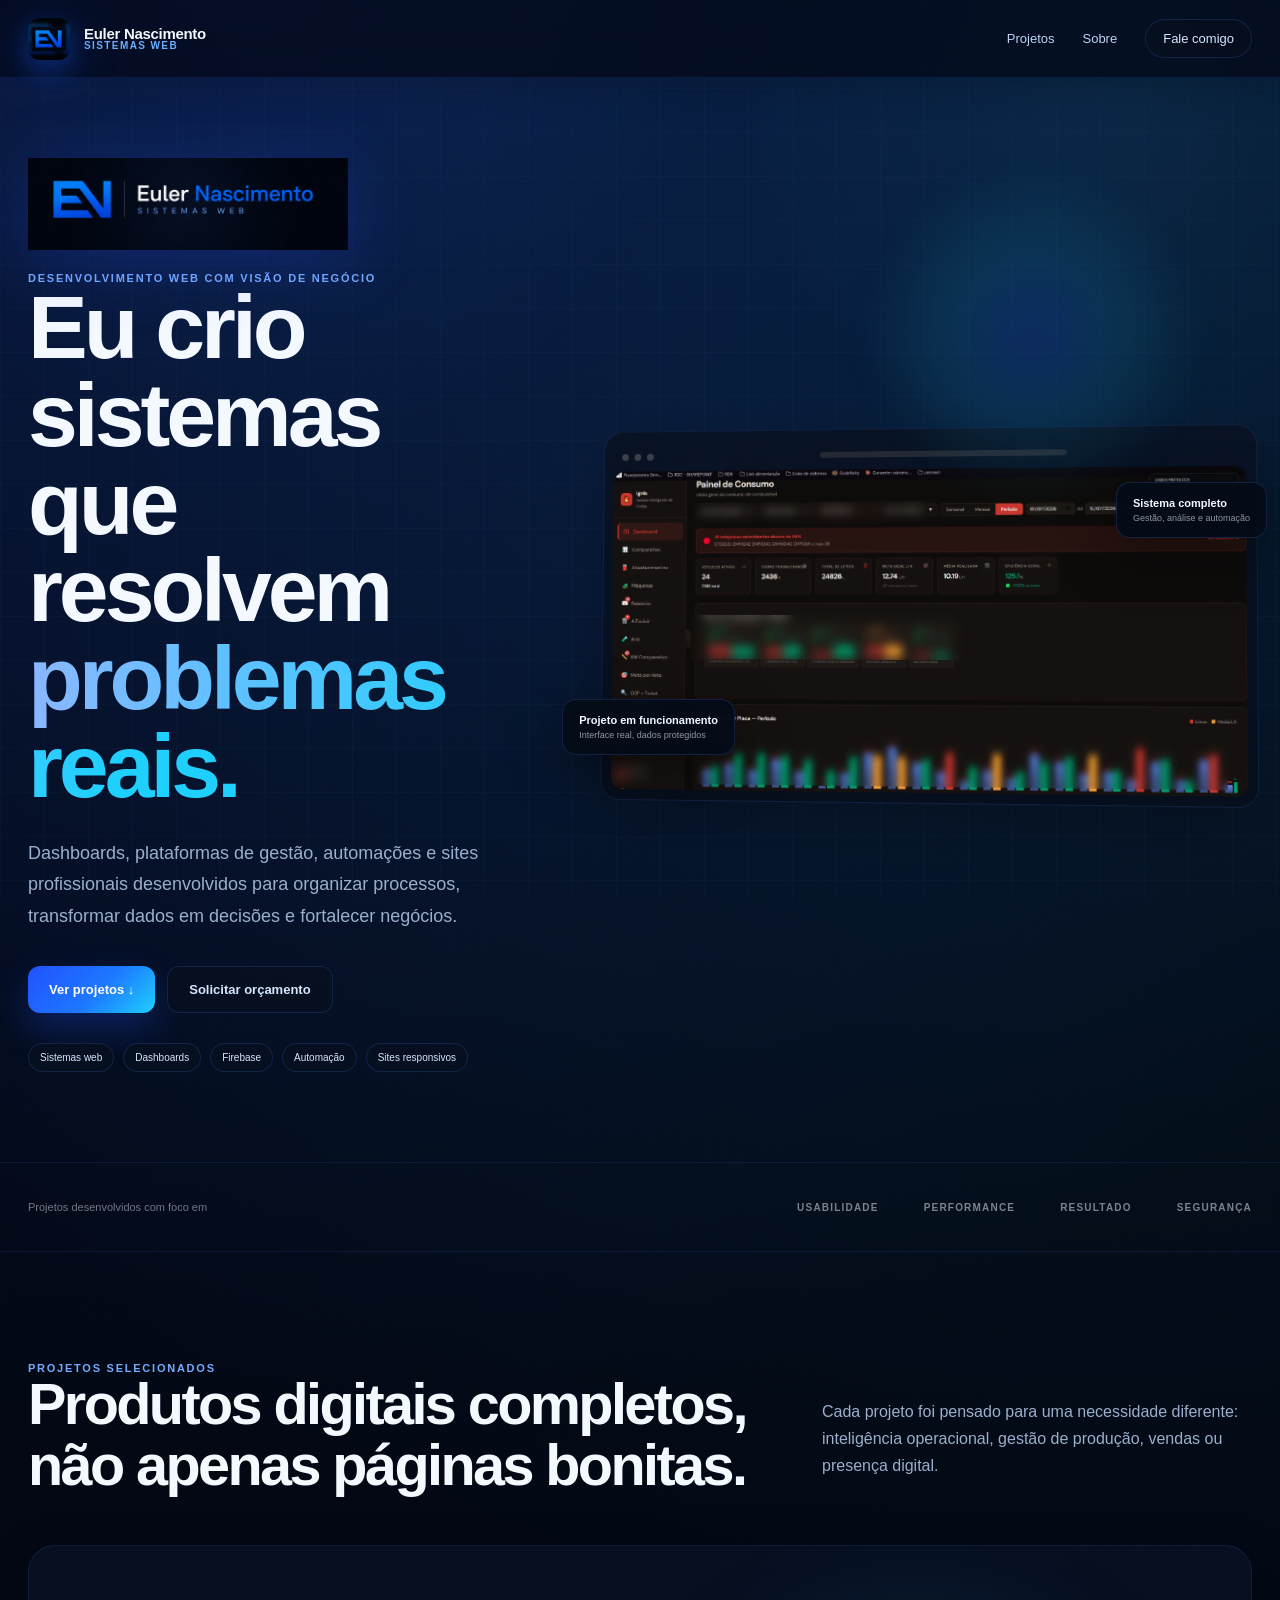
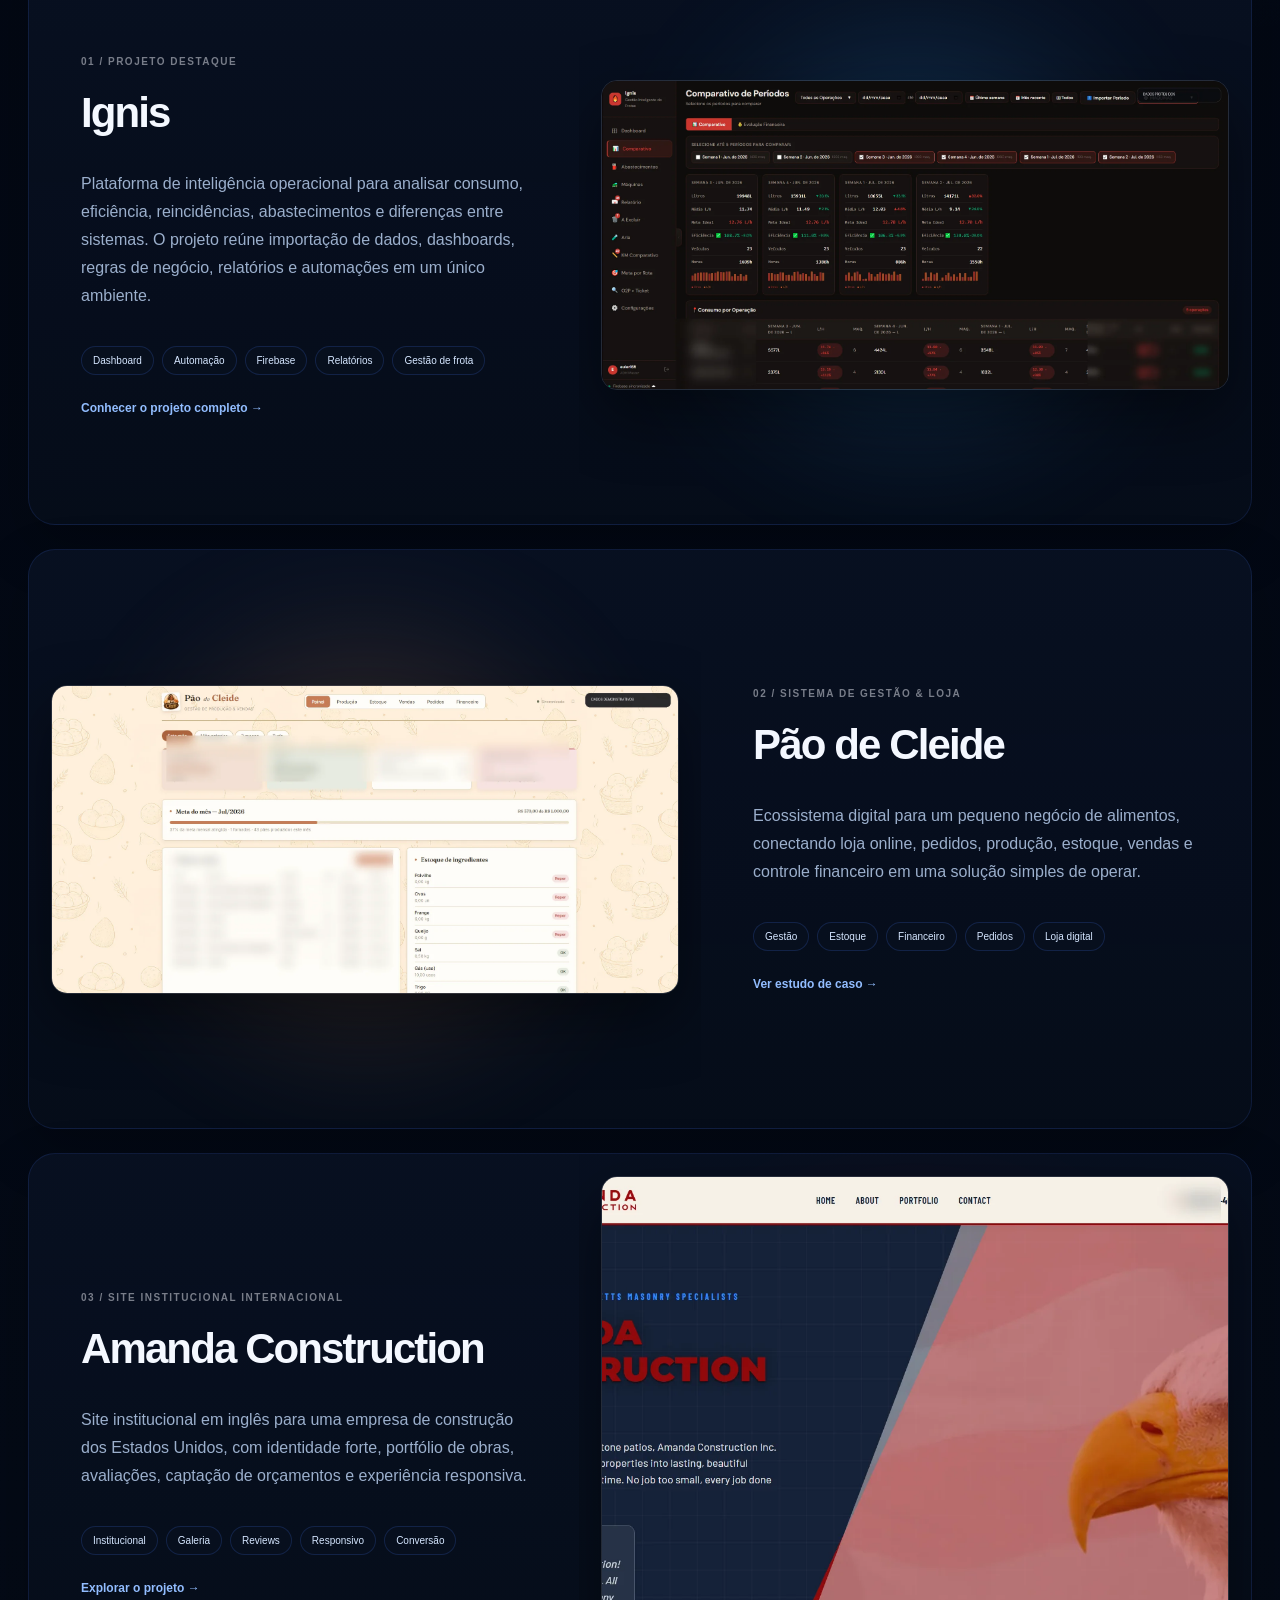
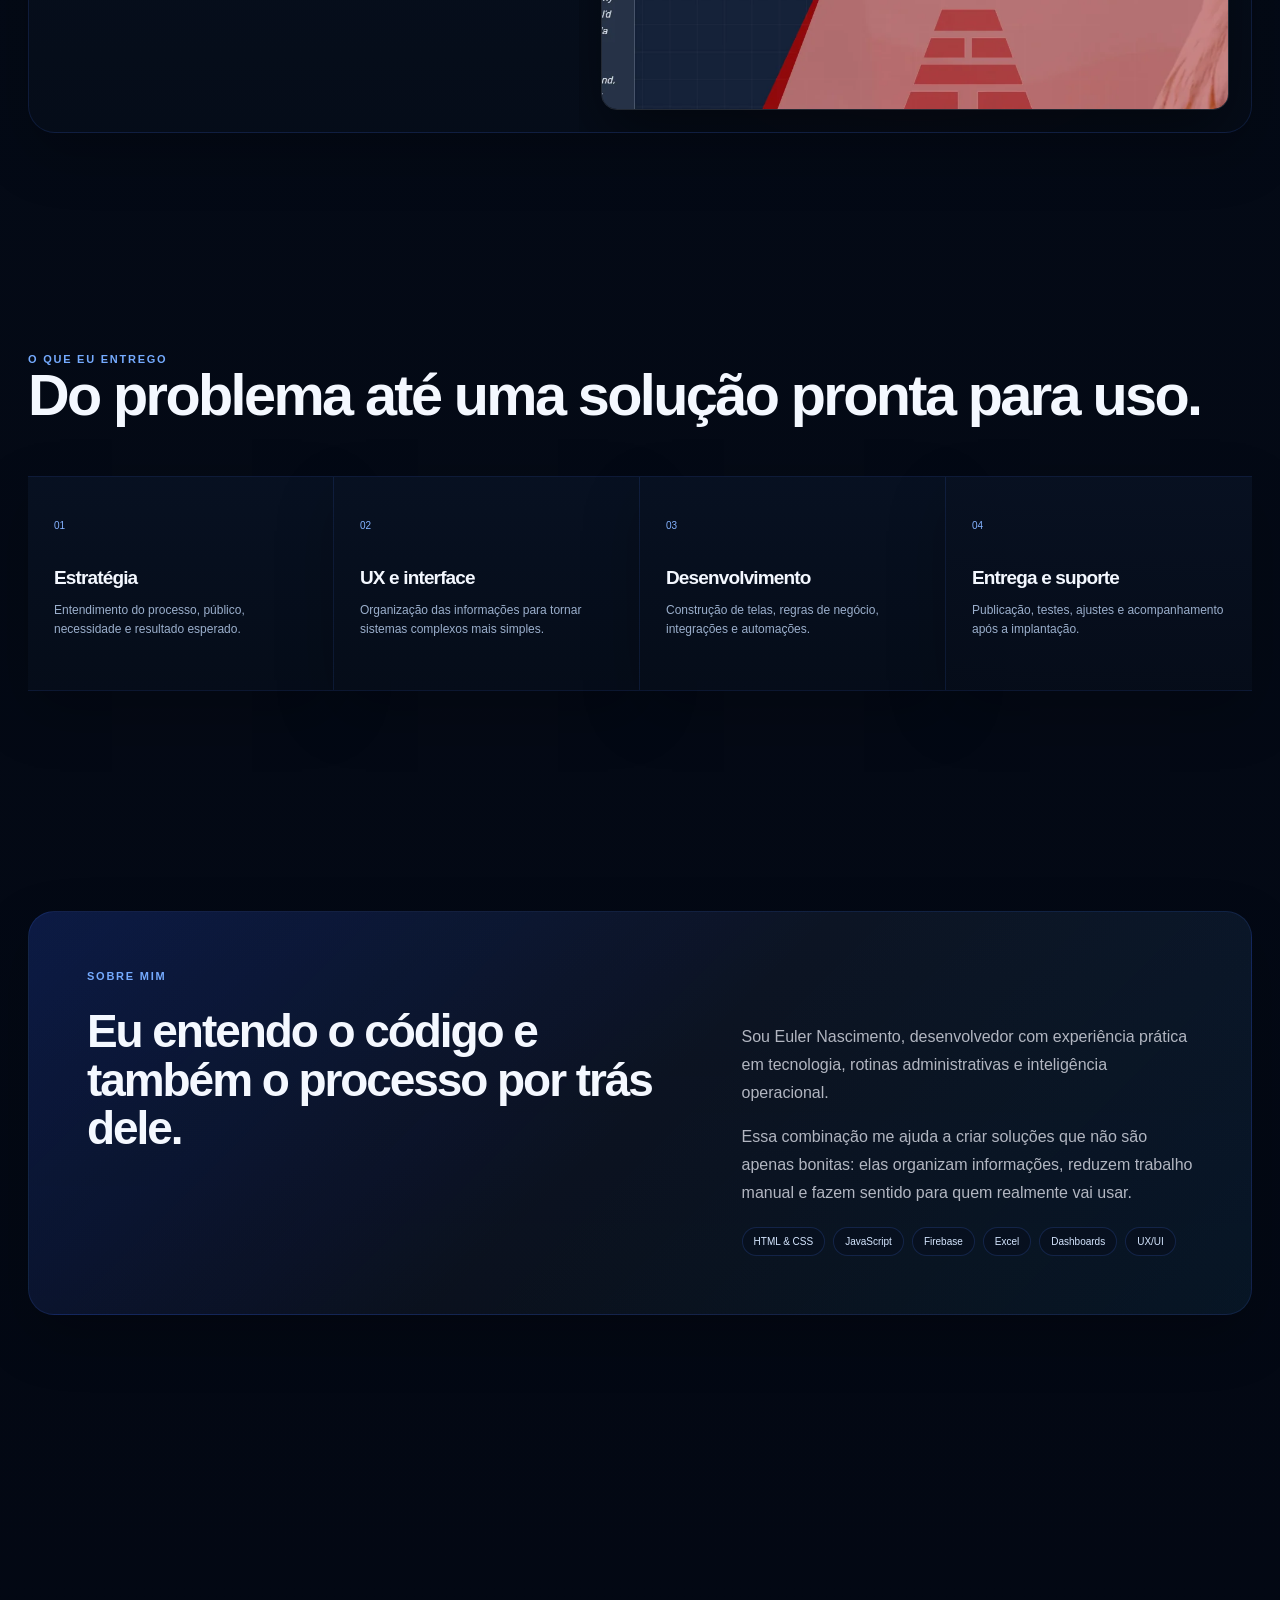
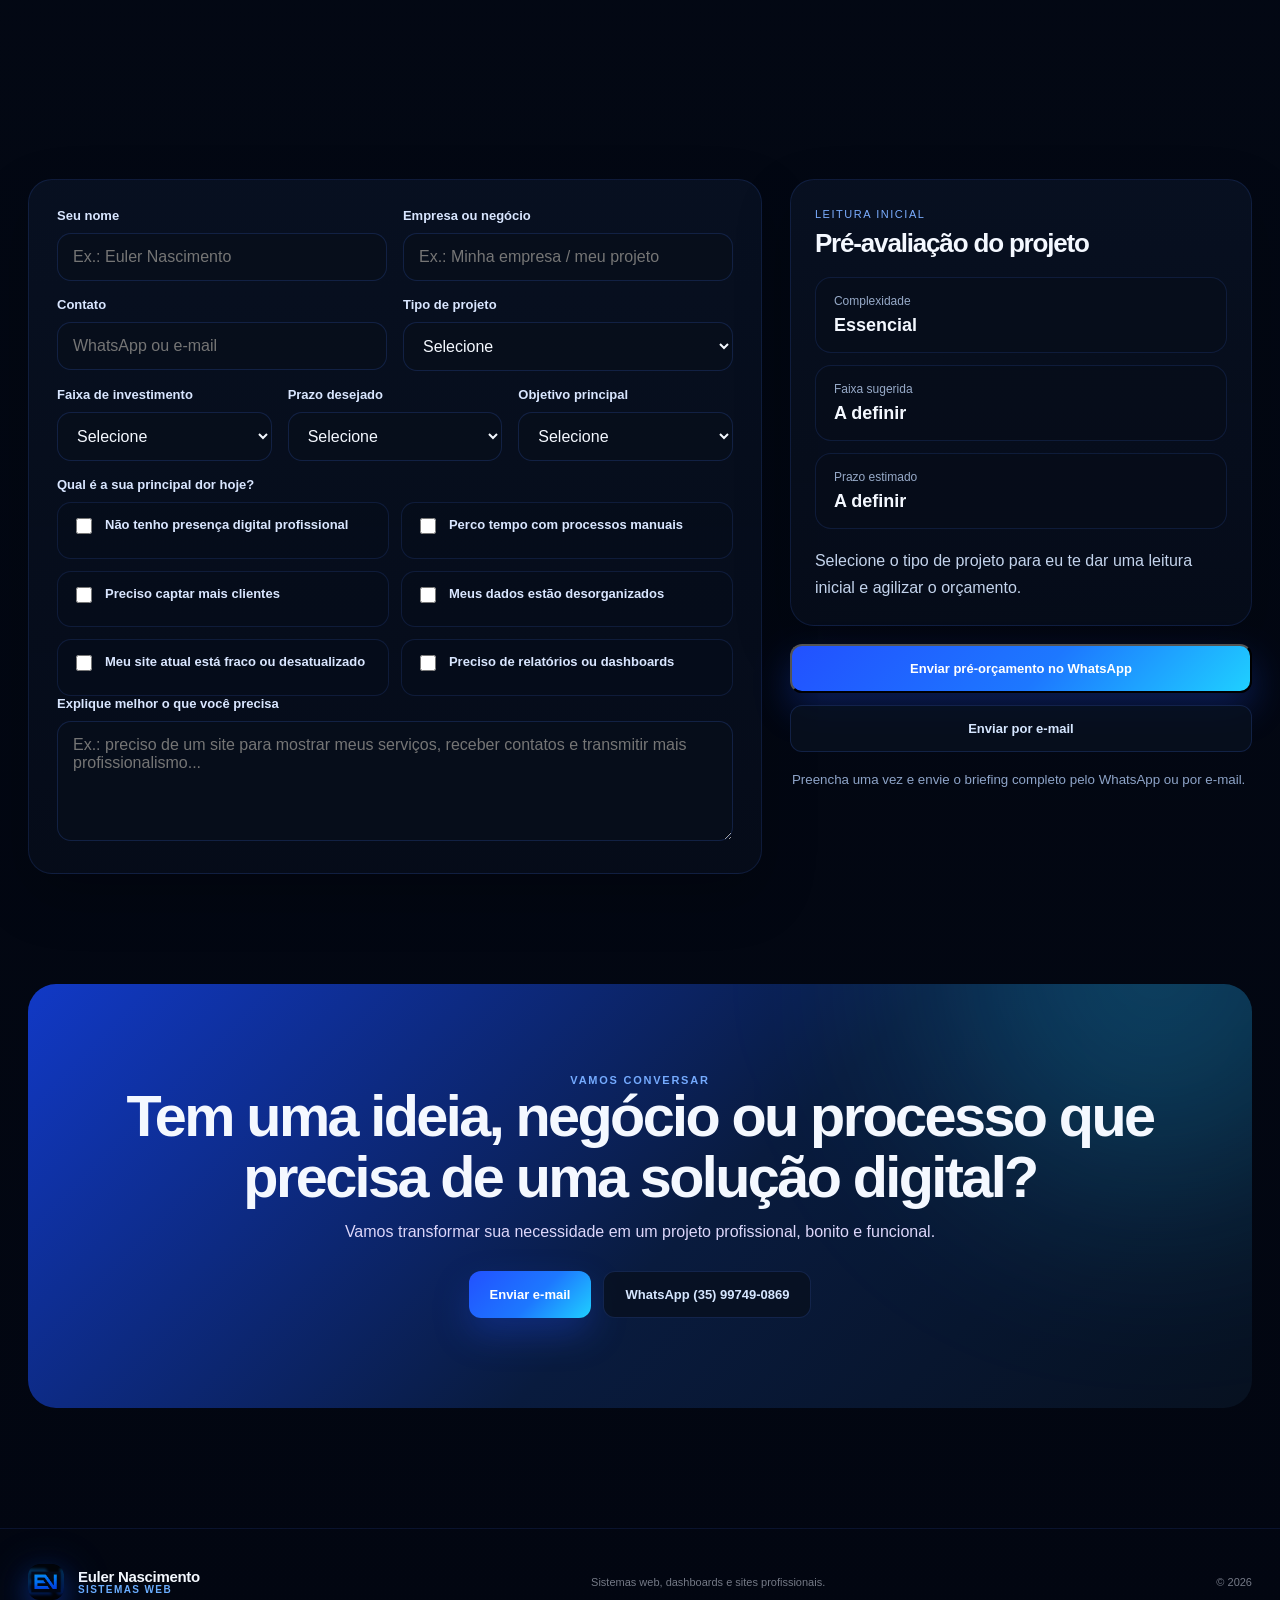
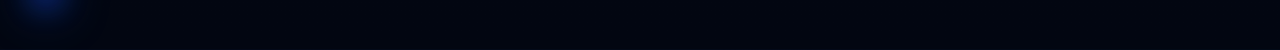
==== index.html @ c7d28339 "Add files via upload" ====
<!doctype html>
<html lang="pt-BR">
<head>
<meta charset="utf-8"><meta name="viewport" content="width=device-width,initial-scale=1">
<meta name="description" content="Portfólio de Euler Nascimento — sistemas web, dashboards, automação e sites profissionais.">
<title>Euler Nascimento | Portfólio</title>
<link rel="icon" type="image/png" href="assets/favicon-final.png">
<link rel="stylesheet" href="style.css">
</head>
<body>


<header class="topbar">
  <a class="brand" href="index.html" aria-label="Voltar para o início">
    <img class="brand-mark-img" src="assets/logo-mark-final.png" alt="Logo Euler Nascimento">
    <span class="brand-text"><strong>Euler Nascimento</strong><small>Sistemas Web</small></span>
  </a>
  <button class="menu-toggle" type="button" aria-label="Abrir menu" aria-expanded="false">
    <span></span><span></span><span></span>
  </button>
  <nav>
    <a href="index.html#projetos">Projetos</a>
    <a href="index.html#sobre">Sobre</a>
    <a class="nav-cta" href="index.html#contato">Fale comigo</a>
  </nav>
</header>


<main>
<section class="hero container">
  <div class="hero-copy reveal">
    <img class="hero-logo" src="assets/logo-full-final.png" alt="Logo Euler Nascimento Sistemas Web">
    <div class="kicker">Desenvolvimento web com visão de negócio</div>
    <h1>Eu crio sistemas que resolvem <em>problemas reais.</em></h1>
    <p class="lead">Dashboards, plataformas de gestão, automações e sites profissionais desenvolvidos para organizar processos, transformar dados em decisões e fortalecer negócios.</p>
    <div class="actions">
      <a class="button button-light" href="#projetos">Ver projetos ↓</a>
      <a class="button button-dark" href="#orcamento">Solicitar orçamento</a>
    </div>
    <div class="mini-tags"><span>Sistemas web</span><span>Dashboards</span><span>Firebase</span><span>Automação</span><span>Sites responsivos</span></div>
  </div>
  <div class="hero-stage reveal">
    <div class="browser">
      <div class="browser-bar"><i></i><i></i><i></i><span></span></div>
      <img src="assets/ignis-dashboard.webp" alt="Dashboard real do sistema Ignis com dados protegidos">
    </div>
    <div class="float-note float-a"><b>Projeto em funcionamento</b><small>Interface real, dados protegidos</small></div>
    <div class="float-note float-b"><b>Sistema completo</b><small>Gestão, análise e automação</small></div>
  </div>
</section>

<section class="proof"><div class="container"><p>Projetos desenvolvidos com foco em</p><div><div><span>USABILIDADE</span><span>PERFORMANCE</span><span>RESULTADO</span><span>SEGURANÇA</span></div></div></div></section>

<section class="section container" id="projetos">
  <div class="section-head reveal">
    <div><div class="kicker">Projetos selecionados</div><h2>Produtos digitais completos, não apenas páginas bonitas.</h2></div>
    <p>Cada projeto foi pensado para uma necessidade diferente: inteligência operacional, gestão de produção, vendas ou presença digital.</p>
  </div>

  <div class="work-list">
    <article class="work reveal">
      <div class="work-copy">
        <span class="work-index">01 / PROJETO DESTAQUE</span>
        <h3>Ignis</h3>
        <p>Plataforma de inteligência operacional para analisar consumo, eficiência, reincidências, abastecimentos e diferenças entre sistemas. O projeto reúne importação de dados, dashboards, regras de negócio, relatórios e automações em um único ambiente.</p>
        <div class="tags"><span>Dashboard</span><span>Automação</span><span>Firebase</span><span>Relatórios</span><span>Gestão de frota</span></div>
        <a class="work-link" href="projeto-ignis.html">Conhecer o projeto completo →</a>
      </div>
      <div class="work-media ignis"><img src="assets/ignis-comparativo.webp" alt="Tela real do comparativo do Ignis com dados protegidos"></div>
    </article>

    <article class="work reverse reveal">
      <div class="work-copy">
        <span class="work-index">02 / SISTEMA DE GESTÃO & LOJA</span>
        <h3>Pão de Cleide</h3>
        <p>Ecossistema digital para um pequeno negócio de alimentos, conectando loja online, pedidos, produção, estoque, vendas e controle financeiro em uma solução simples de operar.</p>
        <div class="tags"><span>Gestão</span><span>Estoque</span><span>Financeiro</span><span>Pedidos</span><span>Loja digital</span></div>
        <a class="work-link" href="projeto-pao-de-cleide.html">Ver estudo de caso →</a>
      </div>
      <div class="work-media pao"><img src="assets/pao-painel.webp" alt="Painel real do sistema Pão de Cleide com dados demonstrativos"></div>
    </article>

    <article class="work reveal">
      <div class="work-copy">
        <span class="work-index">03 / SITE INSTITUCIONAL INTERNACIONAL</span>
        <h3>Amanda Construction</h3>
        <p>Site institucional em inglês para uma empresa de construção dos Estados Unidos, com identidade forte, portfólio de obras, avaliações, captação de orçamentos e experiência responsiva.</p>
        <div class="tags"><span>Institucional</span><span>Galeria</span><span>Reviews</span><span>Responsivo</span><span>Conversão</span></div>
        <a class="work-link" href="projeto-amanda.html">Explorar o projeto →</a>
      </div>
      <div class="work-media amanda"><img src="assets/amanda-home.webp" alt="Página inicial real do site Amanda Construction"></div>
    </article>
  </div>
</section>

<section class="section container">
  <div class="section-head reveal"><div><div class="kicker">O que eu entrego</div><h2>Do problema até uma solução pronta para uso.</h2></div></div>
  <div class="capabilities">
    <article class="reveal"><span>01</span><h3>Estratégia</h3><p>Entendimento do processo, público, necessidade e resultado esperado.</p></article>
    <article class="reveal"><span>02</span><h3>UX e interface</h3><p>Organização das informações para tornar sistemas complexos mais simples.</p></article>
    <article class="reveal"><span>03</span><h3>Desenvolvimento</h3><p>Construção de telas, regras de negócio, integrações e automações.</p></article>
    <article class="reveal"><span>04</span><h3>Entrega e suporte</h3><p>Publicação, testes, ajustes e acompanhamento após a implantação.</p></article>
  </div>
</section>

<section class="section container" id="sobre">
  <div class="about-box reveal">
    <div class="kicker">Sobre mim</div>
    <div class="about-grid">
      <h2>Eu entendo o código e também o processo por trás dele.</h2>
      <div>
        <p>Sou Euler Nascimento, desenvolvedor com experiência prática em tecnologia, rotinas administrativas e inteligência operacional.</p>
        <p>Essa combinação me ajuda a criar soluções que não são apenas bonitas: elas organizam informações, reduzem trabalho manual e fazem sentido para quem realmente vai usar.</p>
        <div class="tags"><span>HTML & CSS</span><span>JavaScript</span><span>Firebase</span><span>Excel</span><span>Dashboards</span><span>UX/UI</span></div>
      </div>
    </div>
  </div>
</section>


<section class="section container" id="orcamento">
  <div class="section-head reveal">
    <div>
      <div class="kicker">Pré-orçamento inteligente</div>
      <h2>Me conte sua necessidade e eu já recebo um briefing bem mais completo.</h2>
    </div>
    <p>Essa etapa ajuda a entender o tipo de projeto, a dor principal, o nível de urgência e a faixa de investimento. No final, você pode enviar tudo direto no WhatsApp.</p>
  </div>

  <div class="quote-box reveal">
    <form class="quote-form" id="quoteForm">
      <div class="field-grid two">
        <label>
          <span>Seu nome</span>
          <input type="text" id="qNome" placeholder="Ex.: Euler Nascimento">
        </label>
        <label>
          <span>Empresa ou negócio</span>
          <input type="text" id="qEmpresa" placeholder="Ex.: Minha empresa / meu projeto">
        </label>
      </div>

      <div class="field-grid two">
        <label>
          <span>Contato</span>
          <input type="text" id="qContato" placeholder="WhatsApp ou e-mail">
        </label>
        <label>
          <span>Tipo de projeto</span>
          <select id="qTipo">
            <option value="">Selecione</option>
            <option value="site">Site institucional</option>
            <option value="landing">Landing page</option>
            <option value="loja">Loja online</option>
            <option value="dashboard">Dashboard / painel</option>
            <option value="sistema">Sistema web</option>
            <option value="outro">Outro</option>
          </select>
        </label>
      </div>

      <div class="field-grid three">
        <label>
          <span>Faixa de investimento</span>
          <select id="qInvestimento">
            <option value="">Selecione</option>
            <option value="até R$ 1.000">Até R$ 1.000</option>
            <option value="R$ 1.000 a R$ 2.500">R$ 1.000 a R$ 2.500</option>
            <option value="R$ 2.500 a R$ 5.000">R$ 2.500 a R$ 5.000</option>
            <option value="R$ 5.000+">Acima de R$ 5.000</option>
            <option value="não definido">Ainda não definido</option>
          </select>
        </label>
        <label>
          <span>Prazo desejado</span>
          <select id="qPrazo">
            <option value="">Selecione</option>
            <option value="urgente">Urgente</option>
            <option value="até 15 dias">Até 15 dias</option>
            <option value="até 30 dias">Até 30 dias</option>
            <option value="sem pressa">Sem pressa</option>
          </select>
        </label>
        <label>
          <span>Objetivo principal</span>
          <select id="qObjetivo">
            <option value="">Selecione</option>
            <option value="captar clientes">Captar clientes</option>
            <option value="organizar processo">Organizar processo</option>
            <option value="automatizar tarefas">Automatizar tarefas</option>
            <option value="melhorar presença digital">Melhorar presença digital</option>
            <option value="apresentar serviços/projetos">Apresentar serviços / projetos</option>
          </select>
        </label>
      </div>

      <div class="field-block">
        <span class="field-title">Qual é a sua principal dor hoje?</span>
        <div class="check-grid">
          <label><input type="checkbox" name="dor" value="Não tenho presença digital profissional"> <span>Não tenho presença digital profissional</span></label>
          <label><input type="checkbox" name="dor" value="Perco tempo com processos manuais"> <span>Perco tempo com processos manuais</span></label>
          <label><input type="checkbox" name="dor" value="Preciso captar mais clientes"> <span>Preciso captar mais clientes</span></label>
          <label><input type="checkbox" name="dor" value="Meus dados estão desorganizados"> <span>Meus dados estão desorganizados</span></label>
          <label><input type="checkbox" name="dor" value="Meu site atual está fraco ou desatualizado"> <span>Meu site atual está fraco ou desatualizado</span></label>
          <label><input type="checkbox" name="dor" value="Preciso de relatórios ou dashboards"> <span>Preciso de relatórios ou dashboards</span></label>
        </div>
      </div>

      <label class="field-block">
        <span>Explique melhor o que você precisa</span>
        <textarea id="qDescricao" rows="5" placeholder="Ex.: preciso de um site para mostrar meus serviços, receber contatos e transmitir mais profissionalismo..."></textarea>
      </label>
    </form>

    <aside class="quote-side">
      <div class="quote-summary">
        <div class="summary-head">
          <span class="summary-kicker">Leitura inicial</span>
          <h3>Pré-avaliação do projeto</h3>
        </div>
        <div class="summary-cards">
          <article>
            <span>Complexidade</span>
            <strong id="quoteNivel">Essencial</strong>
          </article>
          <article>
            <span>Faixa sugerida</span>
            <strong id="quoteFaixa">A definir</strong>
          </article>
          <article>
            <span>Prazo estimado</span>
            <strong id="quoteTempo">A definir</strong>
          </article>
        </div>
        <p id="quoteTexto">Selecione o tipo de projeto para eu te dar uma leitura inicial e agilizar o orçamento.</p>
      </div>

      <div class="quote-actions">
        <button type="button" class="button button-light" id="sendQuoteWhats">Enviar pré-orçamento no WhatsApp</button>
        <button type="button" class="button button-dark" id="sendQuoteEmail">Enviar por e-mail</button>
      </div>
      <small class="quote-note">Preencha uma vez e envie o briefing completo pelo WhatsApp ou por e-mail.</small>
    </aside>
  </div>
</section>

<section class="contact container" id="contato">
  <div class="contact-box reveal">
    <div class="kicker">Vamos conversar</div>
    <h2>Tem uma ideia, negócio ou processo que precisa de uma solução digital?</h2>
    <p>Vamos transformar sua necessidade em um projeto profissional, bonito e funcional.</p>
    <div class="actions">
      <a class="button button-light" href="mailto:eulernasc2015@gmail.com">Enviar e-mail</a>
      <a class="button button-dark" href="https://wa.me/5535997490869" target="_blank" rel="noopener">WhatsApp (35) 99749-0869</a>
    </div>
  </div>
</section>
</main>


<footer>
  <a class="brand" href="index.html" aria-label="Voltar para o início">
    <img class="brand-mark-img" src="assets/logo-mark-final.png" alt="Logo Euler Nascimento">
    <span class="brand-text"><strong>Euler Nascimento</strong><small>Sistemas Web</small></span>
  </a>
  <span>Sistemas web, dashboards e sites profissionais.</span>
  <span>© <span id="year"></span></span>
</footer>
<script src="script.js"></script>


</body></html>
---- style.css ----
:root{
  --bg:#07080b;--bg2:#0b0d12;--card:#10131a;--card2:#141821;--text:#f6f7fb;
  --muted:#9ea3b2;--line:rgba(255,255,255,.09);--purple:#8267ff;--cyan:#65e6d2;
  --orange:#ff6b3d;--cream:#f3e6d2;--red:#b5101b;--max:1280px;
}
*{box-sizing:border-box}html{scroll-behavior:smooth}body{margin:0;background:var(--bg);color:var(--text);font-family:Inter,Segoe UI,Arial,sans-serif}
body:before{content:"";position:fixed;inset:0;pointer-events:none;background:
radial-gradient(circle at 12% -10%,rgba(130,103,255,.13),transparent 34%),
radial-gradient(circle at 100% 35%,rgba(101,230,210,.06),transparent 28%)}
a{color:inherit;text-decoration:none}img{max-width:100%;display:block}
.topbar{height:78px;max-width:var(--max);margin:auto;padding:0 28px;display:flex;justify-content:space-between;align-items:center;border-bottom:1px solid var(--line);position:relative;z-index:10}
.brand{display:flex;align-items:center;gap:12px;font-weight:800;letter-spacing:-.02em}.brand-mark{width:38px;height:38px;border-radius:12px;display:grid;place-items:center;background:linear-gradient(135deg,var(--purple),#5637da);box-shadow:0 10px 35px rgba(130,103,255,.28);font-size:12px}
nav{display:flex;gap:28px;align-items:center;font-size:13px;color:#c2c5cf}nav a:hover{color:#fff}.nav-cta{padding:11px 17px;border:1px solid var(--line);border-radius:99px;background:rgba(255,255,255,.04)}
.container{max-width:var(--max);margin:auto;padding-left:28px;padding-right:28px}.section{padding-top:110px;padding-bottom:110px}
.kicker{font-size:11px;font-weight:800;letter-spacing:.16em;text-transform:uppercase;color:#aa9aff}
h1,h2,h3,h4{font-family:Manrope,Inter,Segoe UI,sans-serif;margin:0;letter-spacing:-.045em}
h1{font-size:clamp(48px,7vw,94px);line-height:.98}.hero h1 em{font-style:normal;background:linear-gradient(90deg,#c7bcff,#72ecd7);background-clip:text;-webkit-background-clip:text;color:transparent}
h2{font-size:clamp(36px,4.5vw,62px);line-height:1.05}.lead{color:var(--muted);font-size:18px;line-height:1.75;max-width:720px}
.button{display:inline-flex;align-items:center;justify-content:center;gap:14px;padding:15px 21px;border-radius:12px;font-weight:800;font-size:13px;transition:.25s}.button:hover{transform:translateY(-2px)}
.button-light{background:#fff;color:#0d0e12}.button-dark{border:1px solid var(--line);background:rgba(255,255,255,.04)}
.hero{min-height:760px;display:grid;grid-template-columns:.86fr 1.14fr;gap:70px;align-items:center;padding-top:80px;padding-bottom:90px;position:relative}
.hero-copy p{margin:27px 0 34px}.actions{display:flex;gap:12px;flex-wrap:wrap}.mini-tags{display:flex;gap:9px;flex-wrap:wrap;margin-top:30px}.mini-tags span,.tags span{font-size:10px;padding:8px 11px;border:1px solid var(--line);border-radius:99px;color:#bec2cd;background:rgba(255,255,255,.025)}
.hero-stage{position:relative}.browser{background:#10131a;border:1px solid rgba(255,255,255,.13);border-radius:20px;padding:10px;box-shadow:0 50px 120px rgba(0,0,0,.55);transform:perspective(1300px) rotateY(-5deg) rotateX(2deg)}.browser img{border-radius:12px}.browser-bar{height:30px;display:flex;align-items:center;padding:0 8px;gap:6px}.browser-bar i{width:7px;height:7px;border-radius:50%;background:#3c404b}.browser-bar span{height:6px;width:40%;margin:auto;border-radius:99px;background:#252933}
.float-note{position:absolute;background:rgba(18,21,29,.94);border:1px solid rgba(255,255,255,.13);border-radius:14px;padding:14px 16px;box-shadow:0 20px 55px rgba(0,0,0,.42);backdrop-filter:blur(15px)}.float-note b,.float-note small{display:block}.float-note b{font-size:11px}.float-note small{font-size:9px;color:#8f94a2;margin-top:4px}.float-a{left:-32px;bottom:48px}.float-b{right:-15px;top:55px}
.proof{border-top:1px solid var(--line);border-bottom:1px solid var(--line);padding:27px 0}.proof .container{display:flex;justify-content:space-between;align-items:center}.proof p{color:#737783;font-size:11px}.proof div div{display:flex;gap:45px;font-size:10px;letter-spacing:.12em;font-weight:800;color:#7e828e}
.section-head{display:flex;justify-content:space-between;align-items:end;gap:60px;margin-bottom:50px}.section-head p{max-width:430px;color:var(--muted);line-height:1.7}
.work-list{display:grid;gap:24px}.work{border:1px solid var(--line);border-radius:27px;overflow:hidden;background:linear-gradient(145deg,rgba(255,255,255,.045),rgba(255,255,255,.015));display:grid;grid-template-columns:.9fr 1.1fr;min-height:580px}.work.reverse{grid-template-columns:1.1fr .9fr}.work.reverse .work-copy{order:2}.work-copy{padding:52px;display:flex;flex-direction:column;justify-content:center}.work-index{font-size:10px;letter-spacing:.15em;color:#787d89;font-weight:800}.work h3{font-size:42px;margin:22px 0 17px}.work p{color:var(--muted);line-height:1.75}.work-media{padding:22px;display:grid;place-items:center;position:relative;overflow:hidden}.work-media:before{content:"";position:absolute;width:360px;height:360px;border-radius:50%;filter:blur(80px);opacity:.22}.work-media.ignis:before{background:var(--orange)}.work-media.pao:before{background:#d49061}.work-media.amanda:before{background:#bb111d}.work-media img{position:relative;border-radius:16px;box-shadow:0 25px 65px rgba(0,0,0,.45);border:1px solid rgba(255,255,255,.12)}
.work-link{margin-top:26px;font-weight:800;font-size:12px}.tags{display:flex;gap:8px;flex-wrap:wrap;margin-top:20px}
.amanda-art{width:100%;height:100%;min-height:450px;display:grid;place-items:center;position:relative;background:linear-gradient(145deg,#ecebea,#b5b3af);border-radius:16px;overflow:hidden}.amanda-art .eagle{position:absolute;inset:0;width:100%;height:100%;object-fit:cover}.amanda-art .logo{position:relative;width:48%;filter:drop-shadow(0 15px 26px rgba(0,0,0,.25))}
.capabilities{display:grid;grid-template-columns:repeat(4,1fr);border-top:1px solid var(--line);border-bottom:1px solid var(--line)}.capabilities article{padding:38px 26px;border-right:1px solid var(--line)}.capabilities article:last-child{border-right:0}.capabilities span{color:#9885ff;font-size:10px}.capabilities h3{font-size:19px;margin:34px 0 12px}.capabilities p{font-size:12px;color:var(--muted);line-height:1.65}
.about-box{border:1px solid var(--line);border-radius:26px;padding:58px;background:linear-gradient(135deg,rgba(130,103,255,.12),rgba(255,255,255,.025),rgba(101,230,210,.055))}.about-grid{display:grid;grid-template-columns:1.12fr .88fr;gap:80px;margin-top:25px}.about-grid h2{font-size:46px}.about-grid p{color:#b2b6c1;line-height:1.75}
.contact{padding-bottom:120px}.contact-box{text-align:center;padding:90px 28px;border-radius:28px;background:linear-gradient(135deg,#7051ef,#4b2aca);position:relative;overflow:hidden}.contact-box:after{content:"";position:absolute;width:430px;height:430px;border-radius:50%;background:rgba(101,230,210,.32);filter:blur(105px);right:-120px;top:-230px}.contact-box>*{position:relative;z-index:1}.contact-box p{color:#ddd7fb}.contact-box .actions{justify-content:center;margin-top:30px}
footer{max-width:var(--max);margin:auto;padding:35px 28px 50px;border-top:1px solid var(--line);display:flex;justify-content:space-between;align-items:center;color:#747986;font-size:11px}

/* project pages */
.project-hero{padding-top:85px;padding-bottom:55px}.project-hero .project-title{max-width:980px}.project-hero h1{font-size:clamp(50px,7vw,88px);margin:18px 0 24px}.project-meta{display:flex;gap:9px;flex-wrap:wrap;margin-top:28px}.project-meta span{border:1px solid var(--line);border-radius:99px;padding:8px 11px;font-size:10px;color:#bbc0cb}
.cover{max-width:var(--max);margin:auto;padding:0 28px}.cover-frame{padding:12px;border-radius:24px;background:#11141b;border:1px solid var(--line);box-shadow:0 45px 100px rgba(0,0,0,.45)}.cover-frame img{border-radius:15px;width:100%}
.story-grid{display:grid;grid-template-columns:.82fr 1.18fr;gap:85px}.story-grid h2{font-size:44px}.story-grid p{color:var(--muted);line-height:1.8}.story-cards{display:grid;grid-template-columns:repeat(3,1fr);gap:14px;margin-top:32px}.story-cards article{padding:23px;border:1px solid var(--line);border-radius:16px;background:rgba(255,255,255,.025)}.story-cards b{font-size:11px;color:#a995ff}.story-cards h3{font-size:17px;margin:25px 0 10px}.story-cards p{font-size:11px;line-height:1.6}
.gallery{display:grid;gap:24px}.shot{border:1px solid var(--line);border-radius:24px;padding:12px;background:#10131a}.shot img{width:100%;border-radius:15px}.shot-caption{display:flex;justify-content:space-between;gap:30px;padding:21px 10px 9px}.shot-caption h3{font-size:20px}.shot-caption p{margin:0;max-width:580px;color:var(--muted);line-height:1.65;font-size:12px}
.privacy{padding:24px;border:1px solid rgba(255,176,82,.22);background:rgba(255,176,82,.055);border-radius:16px;color:#d2c2ac;font-size:12px;line-height:1.7}
.tech-grid{display:grid;grid-template-columns:repeat(4,1fr);gap:13px}.tech-grid article{padding:24px;border:1px solid var(--line);border-radius:16px;background:rgba(255,255,255,.025)}.tech-grid strong{display:block;font-size:16px}.tech-grid span{display:block;color:var(--muted);font-size:11px;margin-top:9px;line-height:1.5}
.amanda-cover{min-height:610px;position:relative;display:grid;place-items:center;overflow:hidden;border-radius:16px;background:#eee}.amanda-cover .eagle{position:absolute;inset:0;width:100%;height:100%;object-fit:cover}.amanda-cover .logo{position:relative;width:min(520px,55%);filter:drop-shadow(0 18px 25px rgba(0,0,0,.28))}
.amanda-layout{display:grid;grid-template-columns:1fr 1fr;gap:22px}.amanda-panel{min-height:430px;border-radius:20px;border:1px solid var(--line);overflow:hidden;background:#11141b}.amanda-panel.image{background:url('assets/amanda-eagle.webp') center/cover}.amanda-panel.copy{padding:45px;display:flex;flex-direction:column;justify-content:center}.amanda-panel h3{font-size:36px}.amanda-panel p{color:var(--muted);line-height:1.75}
.reveal{opacity:0;transform:translateY(24px);transition:.75s ease}.reveal.visible{opacity:1;transform:none}

@media(max-width:1050px){
  .hero{grid-template-columns:1fr;text-align:center}.hero-copy .lead{margin-left:auto;margin-right:auto}.hero .actions,.mini-tags{justify-content:center}.hero-stage{max-width:850px;margin:auto}.work,.work.reverse{grid-template-columns:1fr}.work.reverse .work-copy{order:0}.about-grid,.story-grid{grid-template-columns:1fr}.capabilities{grid-template-columns:1fr 1fr}.proof{display:none}.amanda-layout{grid-template-columns:1fr}
}
@media(max-width:720px){
  .topbar nav a:not(.nav-cta){display:none}.container{padding-left:18px;padding-right:18px}.hero{padding-top:65px}.hero h1{font-size:46px}.browser{transform:none}.float-note{display:none}.section{padding-top:80px;padding-bottom:80px}.section-head{display:block}.section-head p{margin-top:22px}.work-copy{padding:32px 23px}.work h3{font-size:33px}.work-media{padding:12px}.capabilities{grid-template-columns:1fr}.capabilities article{border-right:0;border-bottom:1px solid var(--line)}.about-box{padding:35px 23px}.about-grid h2{font-size:34px}.story-cards,.tech-grid{grid-template-columns:1fr}.shot-caption{display:block}.shot-caption p{margin-top:10px}.project-hero h1{font-size:49px}.contact-box{padding:65px 20px}footer{flex-direction:column;gap:15px;text-align:center}
}


/* Atualizações visuais dos estudos de caso */
.store-intro{
  display:grid;
  grid-template-columns:.8fr 1.2fr;
  gap:70px;
  align-items:center;
}
.store-intro h2{font-size:clamp(38px,4.6vw,62px)}
.store-intro p{color:var(--muted);line-height:1.8}
.store-callout{
  margin-top:22px;
  padding:18px 20px;
  border:1px solid rgba(212,144,97,.25);
  background:rgba(212,144,97,.07);
  border-radius:15px;
  color:#d7c0ad;
  font-size:12px;
  line-height:1.7;
}
.split-gallery{
  display:grid;
  grid-template-columns:1.2fr .8fr;
  gap:24px;
  align-items:start;
}
.split-stack{display:grid;gap:24px}
.site-shot{
  border:1px solid var(--line);
  border-radius:24px;
  padding:12px;
  background:#10131a;
  overflow:hidden;
}
.site-shot img{
  width:100%;
  border-radius:15px;
}
.site-shot-copy{padding:20px 10px 8px}
.site-shot-copy h3{font-size:21px;margin-bottom:8px}
.site-shot-copy p{margin:0;color:var(--muted);font-size:12px;line-height:1.65}
.amanda-summary{
  display:grid;
  grid-template-columns:1fr 1fr;
  gap:22px;
}
.amanda-summary article{
  min-height:270px;
  padding:36px;
  border:1px solid var(--line);
  border-radius:22px;
  background:linear-gradient(145deg,rgba(255,255,255,.045),rgba(255,255,255,.015));
}
.amanda-summary h3{font-size:29px;margin:18px 0 12px}
.amanda-summary p{color:var(--muted);line-height:1.75}
.client-proof{
  padding:24px;
  border-left:3px solid #b5101b;
  background:rgba(181,16,27,.07);
  border-radius:0 15px 15px 0;
  color:#c9cbd3;
  line-height:1.75;
}
.work-media.amanda img{
  width:100%;
  height:100%;
  min-height:430px;
  object-fit:cover;
  object-position:center top;
}
.project-links{
  display:flex;
  flex-wrap:wrap;
  gap:12px;
  margin-top:28px;
}
.project-links .button{font-size:12px}

@media(max-width:900px){
  .store-intro,.split-gallery,.amanda-summary{grid-template-columns:1fr}
}


/* ===== Blue/Black rebrand ===== */
:root{
  --bg:#030712;
  --bg2:#07101d;
  --card:#09111f;
  --card2:#0e1930;
  --text:#f4f8ff;
  --muted:#9db1cb;
  --line:rgba(116,154,214,.14);
  --purple:#1f6bff;
  --cyan:#5ec8ff;
  --orange:#34a3ff;
}
body:before{
  background:
    radial-gradient(circle at 12% -10%,rgba(31,107,255,.18),transparent 34%),
    radial-gradient(circle at 100% 35%,rgba(94,200,255,.09),transparent 28%);
}
.topbar{
  position:sticky;
  top:0;
  z-index:50;
  backdrop-filter:blur(18px);
  background:rgba(3,7,18,.72);
}
.brand{
  gap:14px;
}
.brand-mark{
  display:none;
}
.brand-mark-img{
  width:40px;
  height:40px;
  border-radius:12px;
  flex:0 0 auto;
  filter:drop-shadow(0 10px 22px rgba(31,107,255,.28));
}
.brand-text{
  display:flex;
  flex-direction:column;
  line-height:1.04;
}
.brand-text strong{
  font-size:15px;
  letter-spacing:-.02em;
}
.brand-text small{
  font-size:10px;
  color:#84a2cb;
  letter-spacing:.14em;
  text-transform:uppercase;
  font-weight:700;
}
nav .nav-back{
  padding:10px 14px;
  border:1px solid rgba(94,200,255,.16);
  border-radius:999px;
  background:rgba(9,17,31,.9);
  color:#cddcff;
}
nav .nav-back:hover{
  background:rgba(19,36,63,.95);
}
.kicker,.eyebrow,.section-kicker{
  color:#87adff;
}
.hero h1 em{
  background:linear-gradient(90deg,#8fb6ff,#72ddff);
  background-clip:text;
  -webkit-background-clip:text;
}
.hero-logo{
  height:70px;
  width:auto;
  max-width:100%;
  margin-bottom:22px;
  filter:drop-shadow(0 12px 32px rgba(31,107,255,.20));
}
.button-light{
  background:linear-gradient(135deg,#1f6bff,#0c49bc);
  color:#fff;
}
.button-dark{
  border:1px solid rgba(94,200,255,.14);
  background:rgba(11,20,37,.72);
}
.nav-cta{
  border-color:rgba(94,200,255,.18);
  background:rgba(10,18,32,.92);
}
.float-note{
  background:rgba(9,15,26,.94);
  border-color:rgba(94,200,255,.16);
}
.float-note > span{
  background:rgba(31,107,255,.18);
}
.about-box{
  background:linear-gradient(135deg,rgba(31,107,255,.14),rgba(255,255,255,.02),rgba(94,200,255,.07));
}
.contact-box{
  background:linear-gradient(135deg,#0d46b3,#091936);
}
.contact-box:after{
  background:rgba(94,200,255,.24);
}
.capabilities span,.process-grid span,.story-cards b{
  color:#86adff;
}
.client-proof{
  border-left-color:#1f6bff;
  background:rgba(31,107,255,.08);
}
.project-links .button-dark{
  background:rgba(8,18,35,.92);
}
@media(max-width:720px){
  .hero-logo{
    height:56px;
  }
  .brand-text small{
    display:none;
  }
}


/* ===== Blue/Black rebrand v2 ===== */
:root{
  --bg:#020611;
  --bg2:#071120;
  --card:#091222;
  --card2:#0C1730;
  --text:#F4F8FF;
  --muted:#9BAFCC;
  --line:rgba(75,127,255,.16);
  --purple:#2251FF;
  --cyan:#1FD0FF;
  --orange:#35A7FF;
}
html{background:var(--bg)}
body{
  background:
    radial-gradient(circle at 18% -5%, rgba(34,81,255,.22), transparent 26%),
    radial-gradient(circle at 84% 2%, rgba(31,208,255,.10), transparent 24%),
    linear-gradient(180deg,#020611 0%,#040A16 48%,#020611 100%);
  color:var(--text);
}
body:before{
  content:"";
  position:fixed;
  inset:0;
  pointer-events:none;
  opacity:.55;
  background-image:
    linear-gradient(rgba(77,112,191,.06) 1px, transparent 1px),
    linear-gradient(90deg, rgba(77,112,191,.06) 1px, transparent 1px),
    radial-gradient(circle at 20% 0%, rgba(34,81,255,.14), transparent 33%),
    radial-gradient(circle at 88% 10%, rgba(31,208,255,.08), transparent 28%);
  background-size: 44px 44px, 44px 44px, auto, auto;
  mix-blend-mode:screen;
}
.topbar{
  background:rgba(3,8,22,.72);
  border-bottom:1px solid rgba(69,117,255,.15);
  box-shadow:0 10px 35px rgba(0,0,0,.18);
}
.brand-text strong{color:#F5F9FF}
.brand-text small{color:#6BAEFF}
nav{color:#BFD2F5}
nav a:hover{color:#fff}
nav .nav-back,
.nav-cta,
.button-dark,
.tags span,
.mini-tags span,
.project-meta span{
  border-color:rgba(72,124,255,.18)!important;
  background:rgba(8,16,31,.82)!important;
  color:#D5E6FF;
}
.button-light{
  background:linear-gradient(135deg,#2251FF,#1D78FF 55%, #1FD0FF);
  color:#fff;
  box-shadow:0 16px 36px rgba(34,81,255,.28);
}
.button-dark:hover,.nav-cta:hover,.nav-back:hover{
  background:rgba(12,27,52,.98)!important;
}
.hero{
  position:relative;
}
.hero:after{
  content:"";
  position:absolute;
  right:6%; top:8%;
  width:340px; height:340px;
  border-radius:50%;
  background:radial-gradient(circle, rgba(34,81,255,.20) 0%, rgba(31,208,255,.10) 36%, transparent 70%);
  filter:blur(18px);
  pointer-events:none;
}
.kicker,.eyebrow,.section-kicker{color:#75ABFF}
.hero h1 em{
  background:linear-gradient(90deg,#8AB7FF,#1FD0FF 80%);
  background-clip:text;
  -webkit-background-clip:text;
}
.hero-logo{height:76px;filter:drop-shadow(0 12px 34px rgba(34,81,255,.24));}
.browser,
.cover-frame,
.shot,
.site-shot,
.work,
.about-box,
.capabilities article,
.tech-grid article,
.story-cards article,
.amanda-summary article{
  background:linear-gradient(180deg, rgba(8,17,34,.92), rgba(6,13,26,.88));
  border-color:rgba(72,124,255,.14);
  box-shadow:0 22px 55px rgba(0,0,0,.22);
}
.float-note{
  background:rgba(5,12,24,.95);
  border-color:rgba(82,133,255,.18);
}
.proof{border-color:rgba(69,117,255,.12)}
.work-media img,
.shot img,
.site-shot img,.browser img{filter:saturate(1.02)}
.work-link{color:#92BDFF}
.work-link:hover{color:#CDE4FF}
.capabilities span,.process-grid span,.story-cards b{color:#84B2FF}
.about-box{
  background:
    linear-gradient(135deg,rgba(34,81,255,.16),rgba(255,255,255,.02),rgba(31,208,255,.05)),
    linear-gradient(180deg, rgba(8,17,34,.92), rgba(6,13,26,.88));
}
.contact-box{
  background:linear-gradient(135deg,#1139C6,#091B3E 55%, #071120 100%);
}
.contact-box:after{
  background:rgba(31,208,255,.22);
}
.client-proof{
  border-left-color:#2251FF;
  background:rgba(34,81,255,.08);
}
footer{border-top:1px solid rgba(69,117,255,.12)}
@media(max-width:720px){
  .hero-logo{height:58px}
}


/* ===== Final logo polish ===== */
.brand-mark-img{
  width:42px;
  height:42px;
  object-fit:cover;
  border-radius:12px;
  box-shadow:0 10px 24px rgba(18,77,255,.26);
}
.hero-logo{
  height:92px;
  width:auto;
  max-width:min(100%,620px);
  object-fit:contain;
}
footer .brand-mark-img{width:36px;height:36px}
@media(max-width:720px){
  .hero-logo{
    height:auto;
    max-width:100%;
  }
}


/* ===== Mobile production hardening ===== */
body{overflow-x:hidden}
.menu-toggle{
  display:none;
  width:44px;
  height:44px;
  padding:0;
  border:1px solid rgba(72,124,255,.20);
  border-radius:12px;
  background:rgba(8,16,31,.88);
  align-items:center;
  justify-content:center;
  flex-direction:column;
  gap:5px;
  cursor:pointer;
}
.menu-toggle span{
  width:19px;
  height:2px;
  border-radius:2px;
  background:#d9e8ff;
  transition:.22s ease;
}
.menu-toggle[aria-expanded="true"] span:nth-child(1){transform:translateY(7px) rotate(45deg)}
.menu-toggle[aria-expanded="true"] span:nth-child(2){opacity:0}
.menu-toggle[aria-expanded="true"] span:nth-child(3){transform:translateY(-7px) rotate(-45deg)}

@media(max-width:720px){
  .topbar{
    height:68px;
    padding:0 14px;
  }
  .brand-mark-img{
    width:38px;
    height:38px;
  }
  .brand-text strong{font-size:13px}
  .menu-toggle{display:flex;margin-left:auto}
  .topbar nav{
    display:none;
    position:absolute;
    top:74px;
    left:12px;
    right:12px;
    padding:10px;
    border:1px solid rgba(72,124,255,.18);
    border-radius:16px;
    background:rgba(3,8,22,.98);
    box-shadow:0 22px 60px rgba(0,0,0,.48);
    backdrop-filter:blur(18px);
    flex-direction:column;
    align-items:stretch;
    gap:4px;
  }
  .topbar nav.open{display:flex}
  .topbar nav a,
  .topbar nav a:not(.nav-cta){
    display:flex;
    min-height:46px;
    align-items:center;
    justify-content:center;
    padding:11px 14px;
    border-radius:11px;
  }
  .topbar nav a:hover{background:rgba(31,81,170,.16)}
  .topbar nav .nav-back{
    order:-1;
    color:#fff;
    background:linear-gradient(135deg,#2251FF,#126CFF)!important;
  }
  .hero{
    min-height:auto;
    padding-top:48px;
    padding-bottom:70px;
    gap:44px;
  }
  .hero h1{font-size:clamp(36px,11vw,44px);line-height:1.02}
  .project-hero{
    padding-top:55px;
    padding-bottom:38px;
  }
  .project-hero h1{font-size:clamp(35px,10.5vw,44px);line-height:1.04}
  .lead{font-size:16px;line-height:1.65}
  .actions,.contact-actions{flex-direction:column;align-items:stretch}
  .actions .button,.contact-actions .button{width:100%}
  .hero-stage{width:100%;min-width:0}
  .browser{padding:6px;border-radius:14px}
  .browser img{border-radius:9px}
  .work{min-height:0;border-radius:20px}
  .work-copy{padding:28px 20px}
  .work-media{min-width:0}
  .work-media img{width:100%;height:auto;min-height:0!important;object-fit:contain!important}
  .cover{padding:0 12px}
  .cover-frame{padding:7px;border-radius:16px}
  .shot,.site-shot{padding:7px;border-radius:16px}
  .shot img,.site-shot img{border-radius:11px}
  .shot-caption{padding:18px 8px 8px}
  .section{padding-top:68px;padding-bottom:68px}
  .section-head{margin-bottom:32px}
  .about-box{border-radius:20px}
  .contact{padding-bottom:76px}
  .contact-box{border-radius:20px}
  footer{padding:28px 18px 40px}
}

@media(max-width:390px){
  .brand-text strong{font-size:12px}
  .hero-logo{max-width:112%;margin-left:-6%}
  .mini-tags,.tags,.project-meta{gap:6px}
  .mini-tags span,.tags span,.project-meta span{font-size:9px;padding:7px 9px}
}


/* ===== Quote section ===== */
.quote-box{
  display:grid;
  grid-template-columns:1.35fr .85fr;
  gap:28px;
  align-items:start;
}
.quote-form,
.quote-summary{
  border:1px solid rgba(72,124,255,.14);
  background:linear-gradient(180deg, rgba(8,17,34,.92), rgba(6,13,26,.88));
  box-shadow:0 22px 55px rgba(0,0,0,.22);
  border-radius:24px;
}
.quote-form{padding:28px}
.quote-side{display:grid;gap:18px;position:sticky;top:96px}
.field-grid{display:grid;gap:16px;margin-bottom:16px}
.field-grid.two{grid-template-columns:repeat(2,minmax(0,1fr))}
.field-grid.three{grid-template-columns:repeat(3,minmax(0,1fr))}
.quote-form label,
.field-block{display:block}
.quote-form label>span,
.field-title{
  display:block;
  margin-bottom:10px;
  font-size:13px;
  font-weight:700;
  color:#d9e6ff;
}
.quote-form input,
.quote-form select,
.quote-form textarea{
  width:100%;
  border:1px solid rgba(72,124,255,.18);
  background:rgba(7,14,27,.86);
  color:#f4f8ff;
  border-radius:14px;
  padding:14px 15px;
  outline:none;
  font:inherit;
}
.quote-form input:focus,
.quote-form select:focus,
.quote-form textarea:focus{border-color:#4a87ff;box-shadow:0 0 0 3px rgba(34,81,255,.14)}
.check-grid{
  display:grid;
  grid-template-columns:repeat(2,minmax(0,1fr));
  gap:12px;
}
.check-grid label{
  display:flex;
  align-items:flex-start;
  gap:10px;
  padding:13px 14px;
  border:1px solid rgba(72,124,255,.14);
  border-radius:14px;
  background:rgba(7,14,27,.55);
  cursor:pointer;
}
.check-grid input{width:16px;height:16px;margin-top:2px}
.check-grid span{font-size:13px;line-height:1.45;color:#d3def5}
.summary-head{margin-bottom:18px}
.summary-kicker{
  display:inline-block;
  font-size:11px;
  letter-spacing:.14em;
  text-transform:uppercase;
  color:#7badff;
  margin-bottom:8px;
}
.quote-summary{padding:24px}
.quote-summary h3{font-size:26px;margin:0 0 10px}
.summary-cards{display:grid;gap:12px;margin-bottom:18px}
.summary-cards article{
  padding:16px 18px;
  border-radius:16px;
  border:1px solid rgba(72,124,255,.14);
  background:rgba(7,14,27,.62);
}
.summary-cards span{display:block;color:#97aac8;font-size:12px;margin-bottom:7px}
.summary-cards strong{font-size:18px;color:#f4f8ff}
#quoteTexto{margin:0;color:#c3d3ec;line-height:1.7}
.quote-actions{display:grid;gap:12px}
.quote-actions .button{width:100%;justify-content:center}
.quote-note{display:block;color:#8ea4c8;line-height:1.55;padding:0 2px}
@media(max-width:980px){
  .quote-box{grid-template-columns:1fr}
  .quote-side{position:static}
}
@media(max-width:720px){
  .field-grid.two,.field-grid.three,.check-grid{grid-template-columns:1fr}
  .quote-form{padding:20px}
  .quote-summary{padding:20px}
}
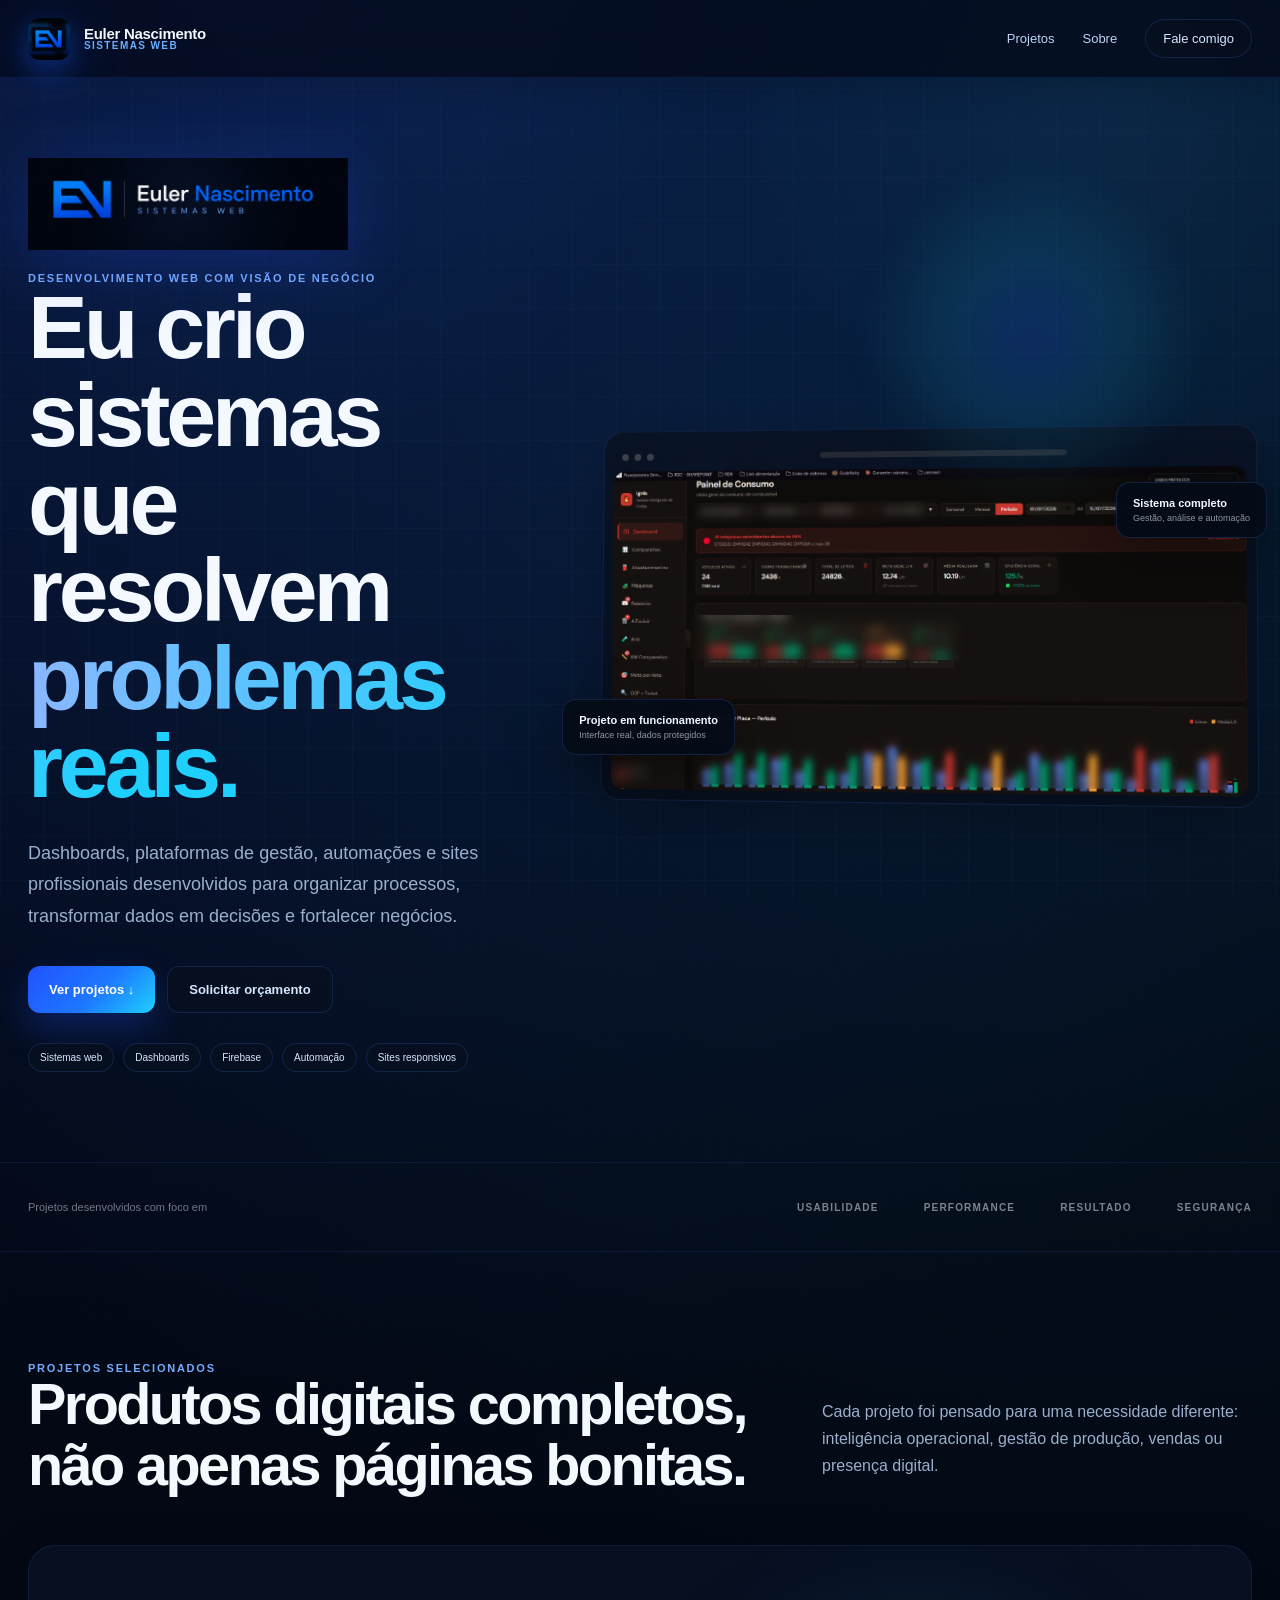
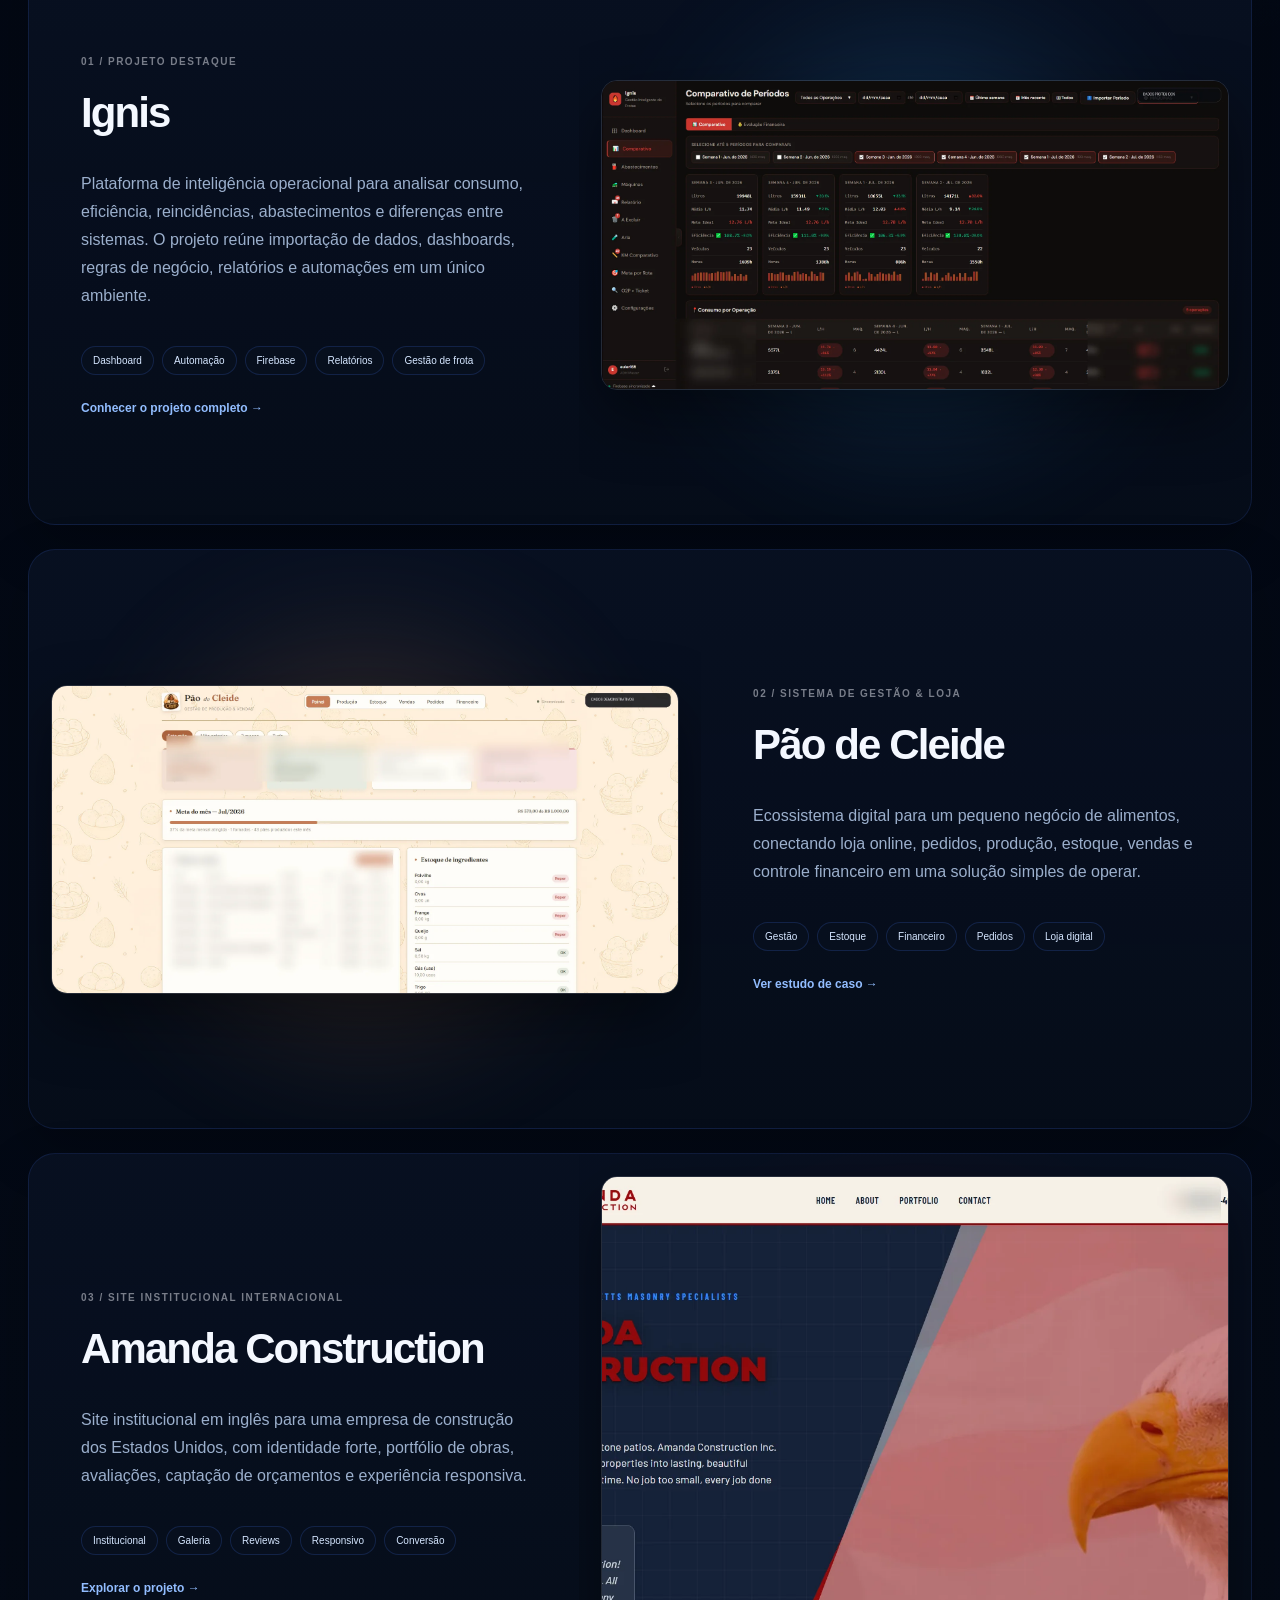
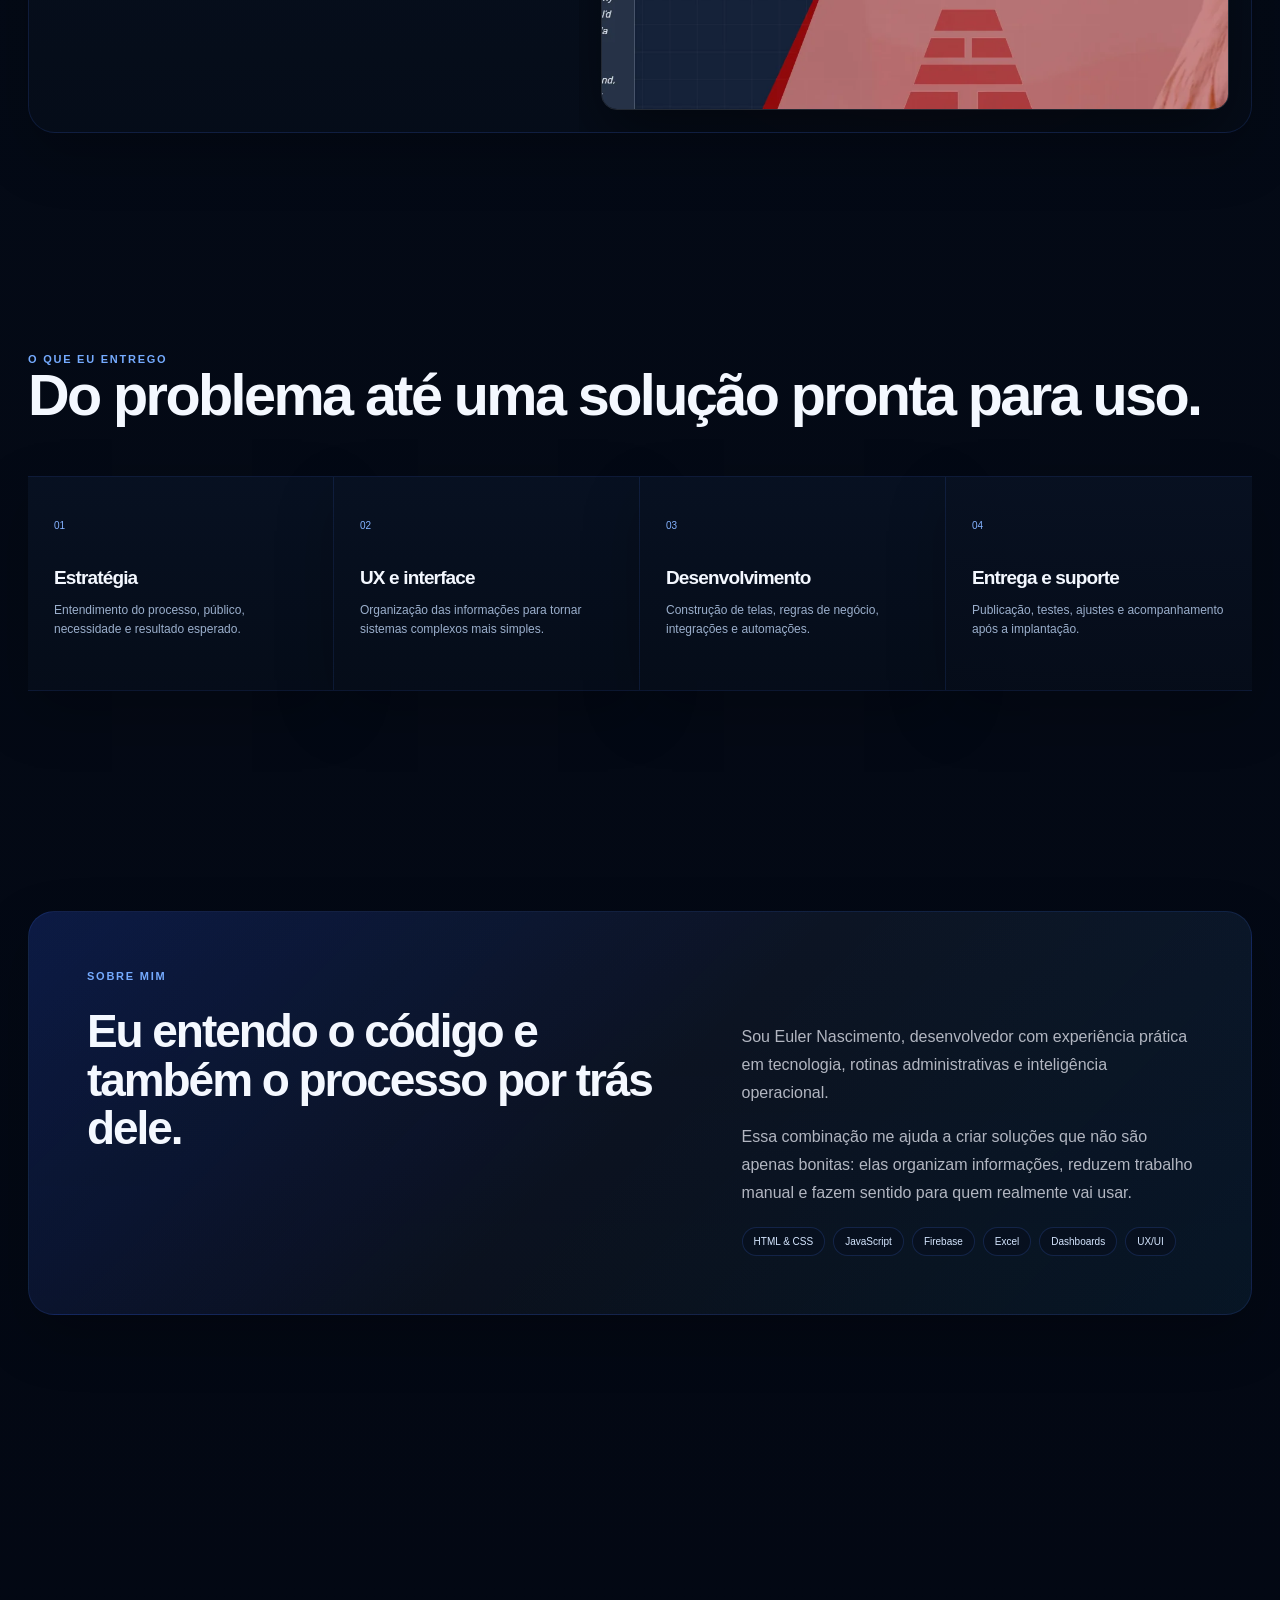
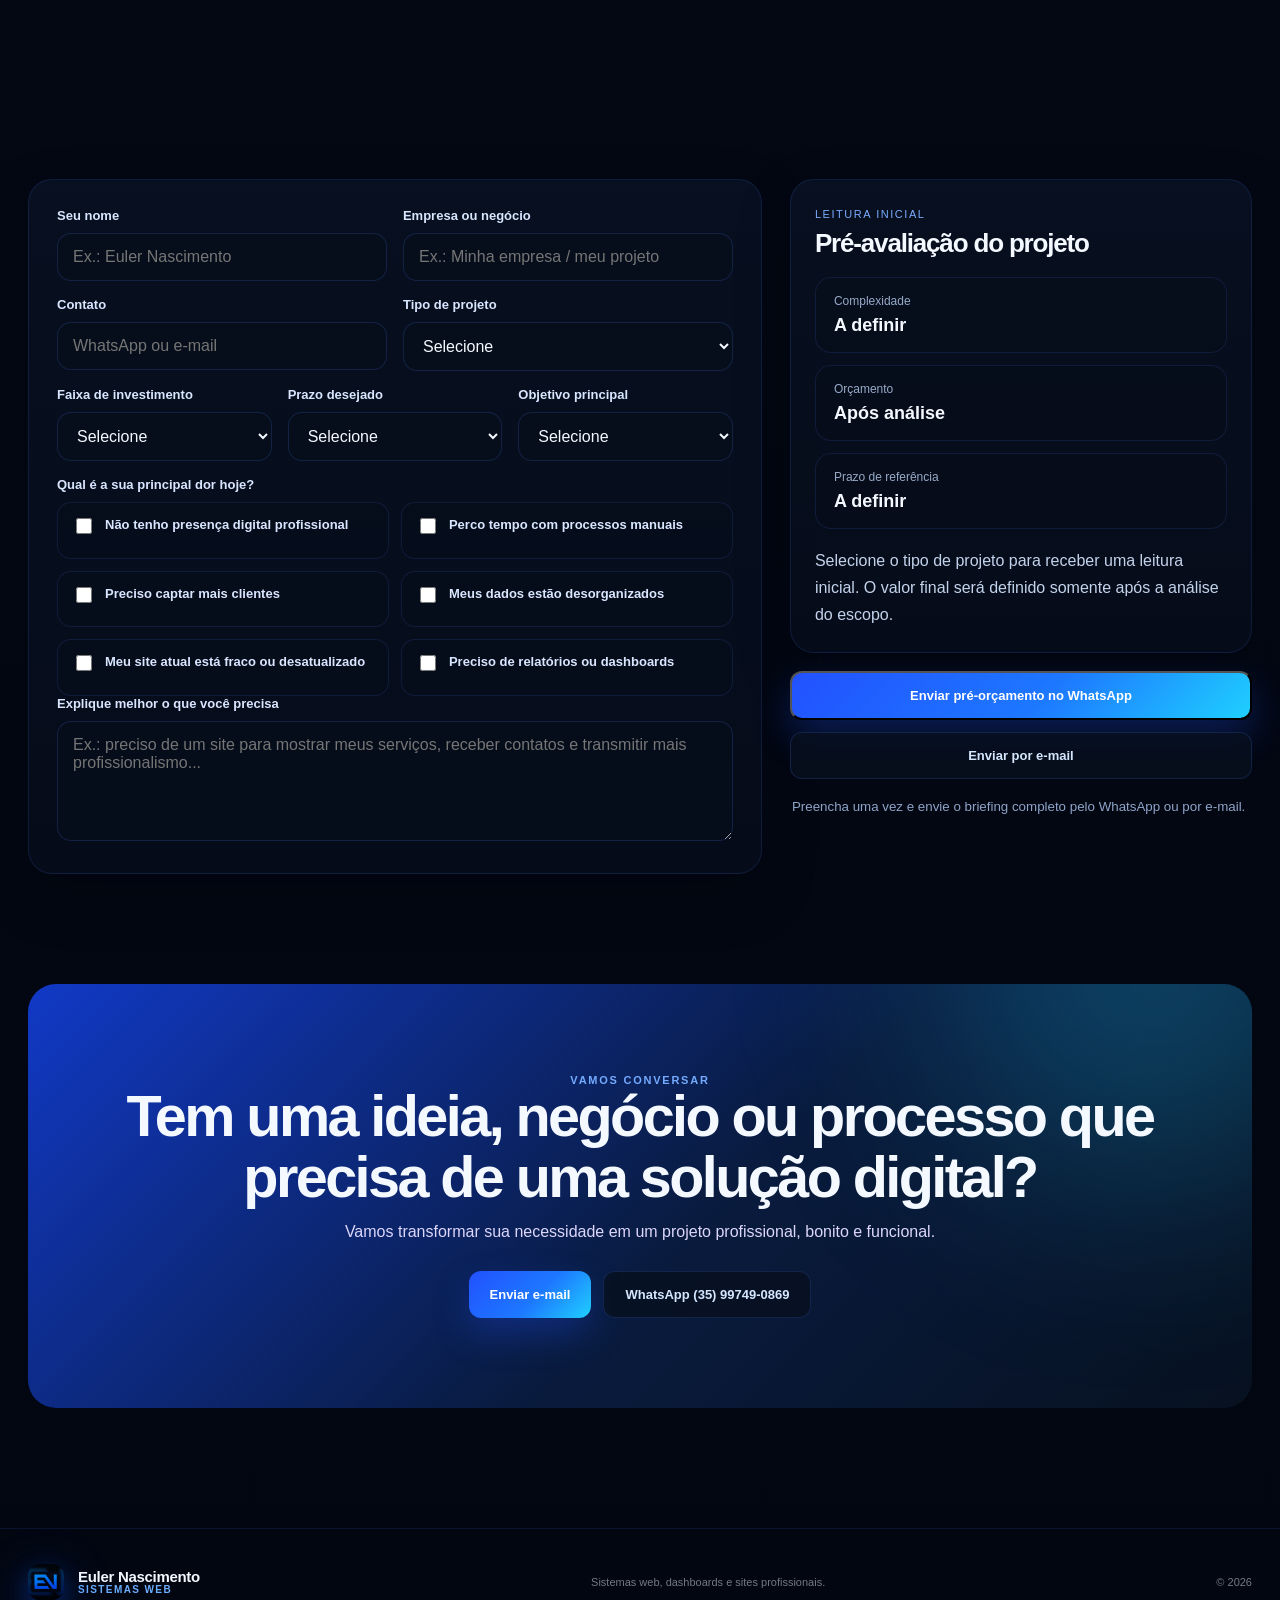
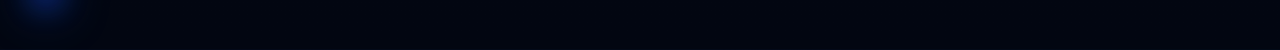
==== commit b20a7534: "Add files via upload" ====
--- a/index.html
+++ b/index.html
@@ -4,7 +4,7 @@
 <meta charset="utf-8"><meta name="viewport" content="width=device-width,initial-scale=1">
 <meta name="description" content="Portfólio de Euler Nascimento — sistemas web, dashboards, automação e sites profissionais.">
 <title>Euler Nascimento | Portfólio</title>
-<link rel="icon" type="image/png" href="assets/favicon-final.png">
+<link rel="icon" type="image/svg+xml" href="assets/favicon-final.png">
 <link rel="stylesheet" href="style.css">
 </head>
 <body>
@@ -124,7 +124,7 @@
       <div class="kicker">Pré-orçamento inteligente</div>
       <h2>Me conte sua necessidade e eu já recebo um briefing bem mais completo.</h2>
     </div>
-    <p>Essa etapa ajuda a entender o tipo de projeto, a dor principal, o nível de urgência e a faixa de investimento. No final, você pode enviar tudo direto no WhatsApp.</p>
+    <p>Essa etapa ajuda a entender o tipo de projeto, a dor principal, o nível de urgência e a faixa de investimento disponível. No final, você pode enviar o briefing pelo WhatsApp ou por e-mail.</p>
   </div>
 
   <div class="quote-box reveal">
@@ -224,15 +224,15 @@
             <strong id="quoteNivel">Essencial</strong>
           </article>
           <article>
-            <span>Faixa sugerida</span>
-            <strong id="quoteFaixa">A definir</strong>
+            <span>Orçamento</span>
+            <strong id="quoteFaixa">Após análise</strong>
           </article>
           <article>
-            <span>Prazo estimado</span>
+            <span>Prazo de referência</span>
             <strong id="quoteTempo">A definir</strong>
           </article>
         </div>
-        <p id="quoteTexto">Selecione o tipo de projeto para eu te dar uma leitura inicial e agilizar o orçamento.</p>
+        <p id="quoteTexto">Selecione o tipo de projeto para receber uma leitura inicial. O valor final será definido somente após a análise do escopo.</p>
       </div>
 
       <div class="quote-actions">
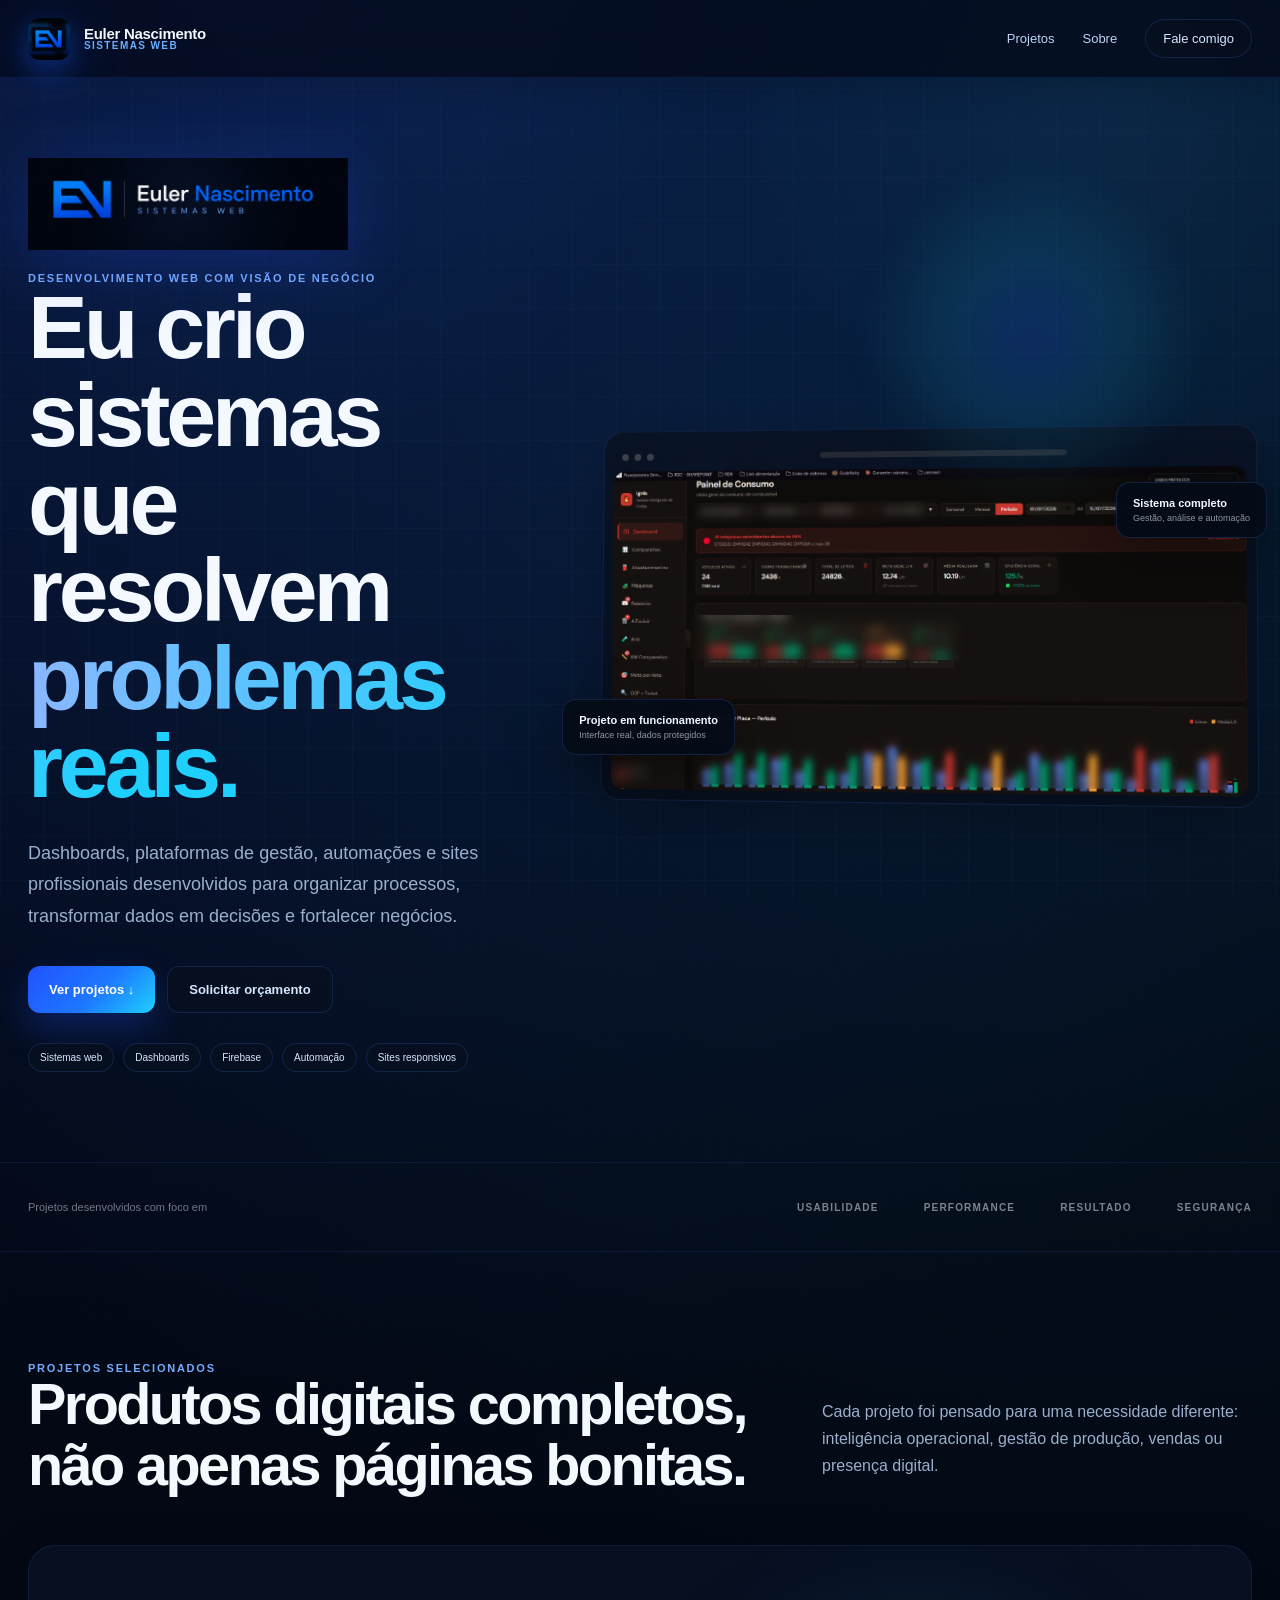
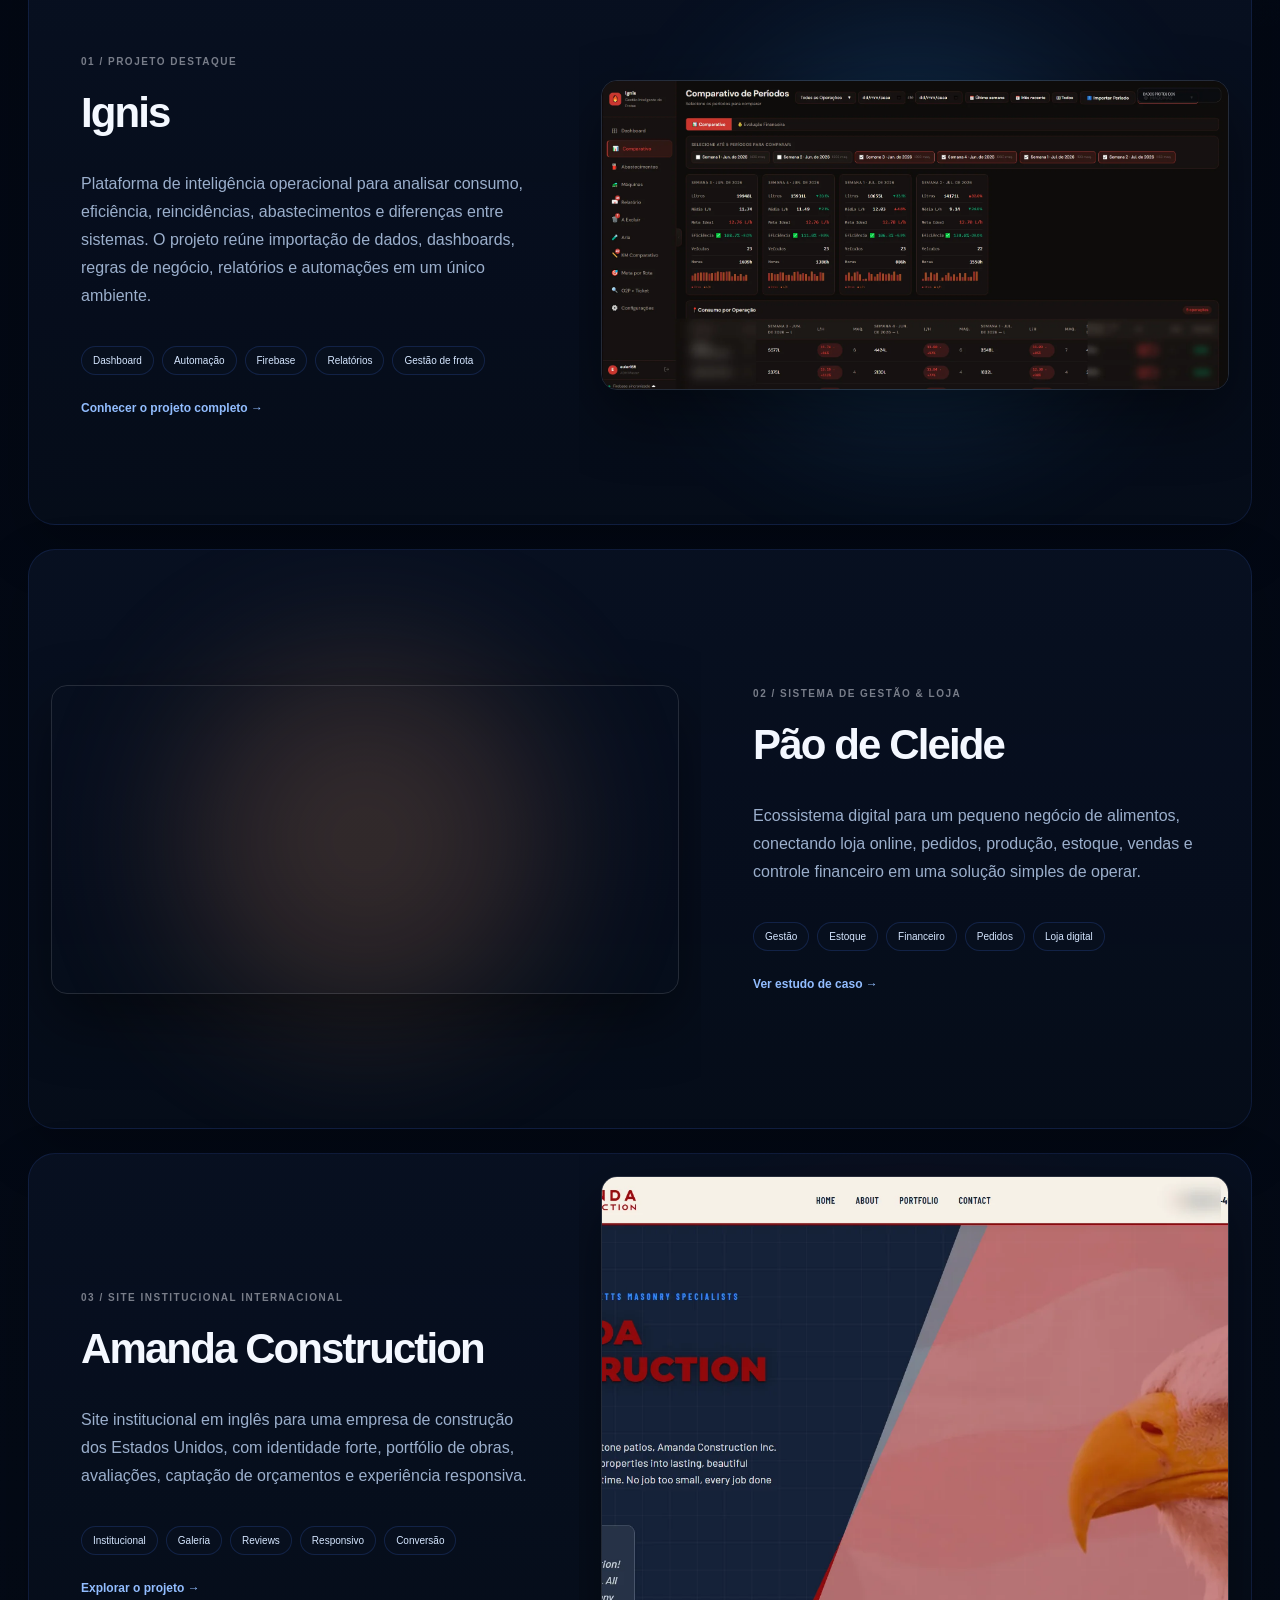
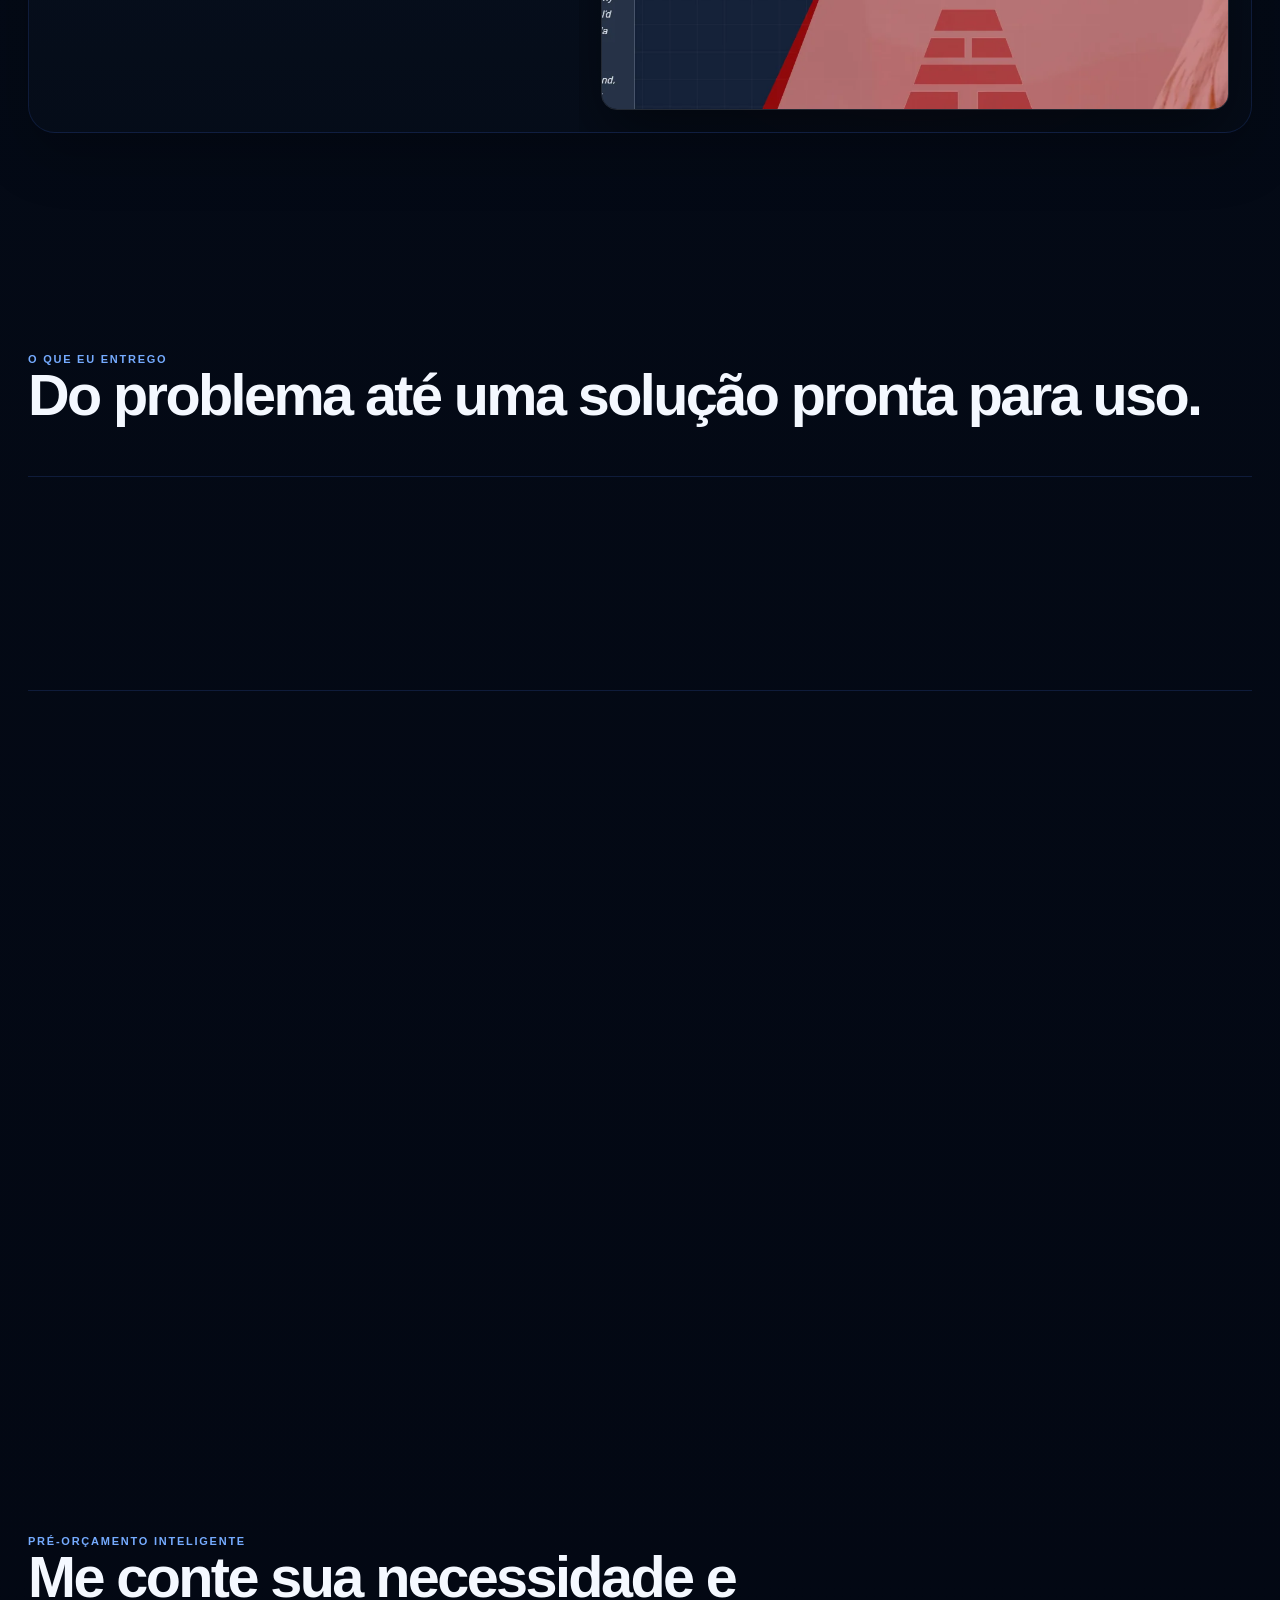
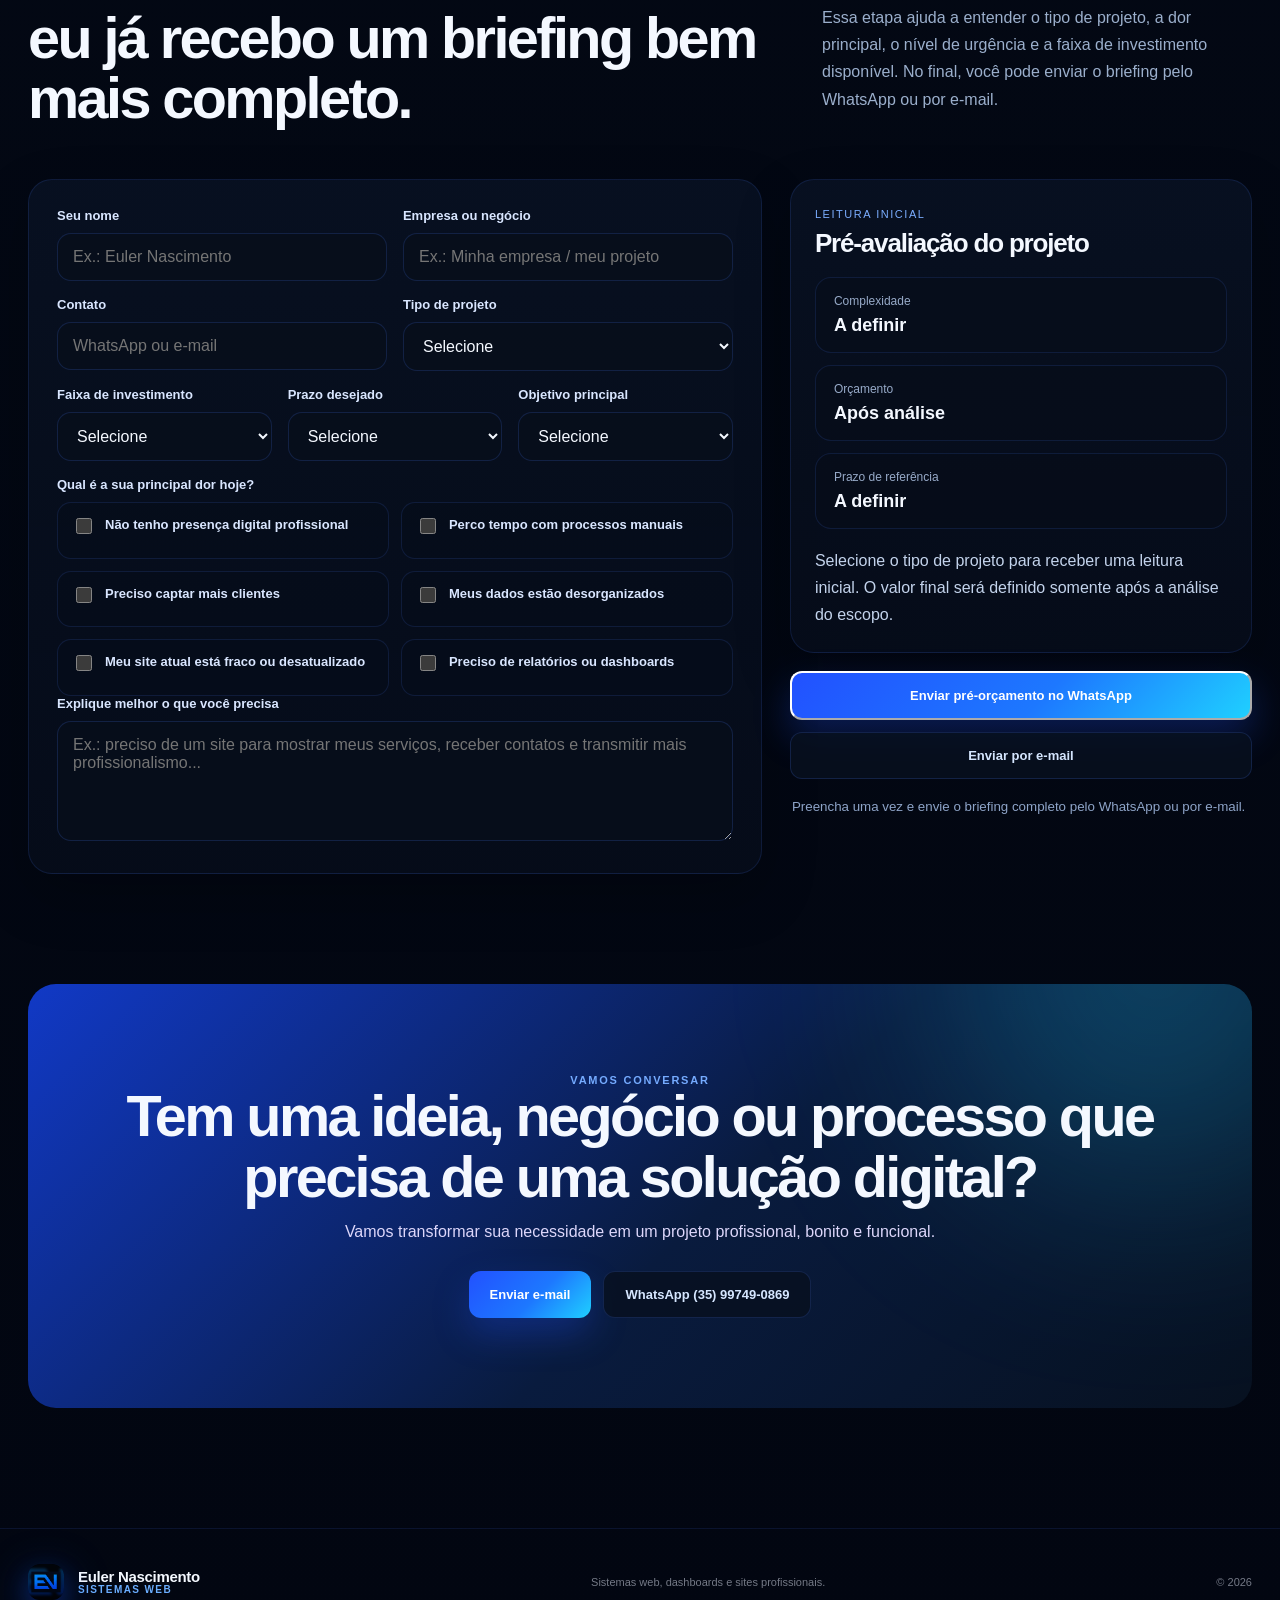
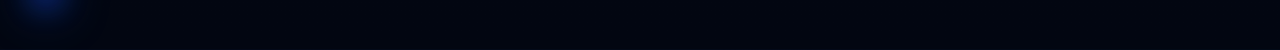
==== commit e588bd4d: "Update index.html" ====
--- a/index.html
+++ b/index.html
@@ -1,11 +1,136 @@
 <!doctype html>
 <html lang="pt-BR">
 <head>
-<meta charset="utf-8"><meta name="viewport" content="width=device-width,initial-scale=1">
-<meta name="description" content="Portfólio de Euler Nascimento — sistemas web, dashboards, automação e sites profissionais.">
-<title>Euler Nascimento | Portfólio</title>
-<link rel="icon" type="image/svg+xml" href="assets/favicon-final.png">
-<link rel="stylesheet" href="style.css">
+  <meta charset="utf-8">
+  <meta name="viewport" content="width=device-width, initial-scale=1">
+
+  <title>Euler Nascimento | Sites, Sistemas Web e Dashboards</title>
+  <meta name="description" content="Euler Nascimento desenvolve sites, sistemas web, dashboards e automações sob medida para empresas e negócios.">
+  <meta name="author" content="Euler Nascimento">
+  <meta name="robots" content="index, follow, max-image-preview:large, max-snippet:-1, max-video-preview:-1">
+  <meta name="theme-color" content="#020816">
+  <meta name="color-scheme" content="dark">
+  <meta name="referrer" content="strict-origin-when-cross-origin">
+
+  <link rel="canonical" href="https://eulernascimento.com.br/">
+  <link rel="icon" type="image/png" href="assets/favicon-final.png">
+  <link rel="apple-touch-icon" href="assets/logo-mark-final.png">
+  <link rel="preload" as="image" href="assets/ignis-dashboard.webp" fetchpriority="high">
+  <link rel="stylesheet" href="style.css">
+
+  <!-- Prévia ao compartilhar no WhatsApp, Facebook, LinkedIn e outras redes -->
+  <meta property="og:locale" content="pt_BR">
+  <meta property="og:type" content="website">
+  <meta property="og:site_name" content="Euler Nascimento — Sistemas Web">
+  <meta property="og:title" content="Euler Nascimento | Sites, Sistemas Web e Dashboards">
+  <meta property="og:description" content="Soluções digitais sob medida: sites, sistemas web, dashboards e automações para organizar processos e fortalecer negócios.">
+  <meta property="og:url" content="https://eulernascimento.com.br/">
+  <meta property="og:image" content="https://eulernascimento.com.br/assets/ignis-dashboard.webp">
+  <meta property="og:image:alt" content="Portfólio de Euler Nascimento com destaque para sistemas web e dashboards">
+
+  <!-- Prévia para X/Twitter e plataformas compatíveis -->
+  <meta name="twitter:card" content="summary_large_image">
+  <meta name="twitter:title" content="Euler Nascimento | Sites, Sistemas Web e Dashboards">
+  <meta name="twitter:description" content="Sites, sistemas web, dashboards e automações desenvolvidos sob medida para empresas e negócios.">
+  <meta name="twitter:image" content="https://eulernascimento.com.br/assets/ignis-dashboard.webp">
+
+  <!-- Dados estruturados para ajudar mecanismos de busca a entenderem a pessoa, a marca e o site -->
+  <script type="application/ld+json">
+  {
+    "@context": "https://schema.org",
+    "@graph": [
+      {
+        "@type": "Person",
+        "@id": "https://eulernascimento.com.br/#euler-nascimento",
+        "name": "Euler Nascimento",
+        "url": "https://eulernascimento.com.br/",
+        "image": "https://eulernascimento.com.br/assets/logo-mark-final.png",
+        "email": "mailto:eulernasc2015@gmail.com",
+        "telephone": "+55 35 99749-0869",
+        "jobTitle": "Desenvolvedor de Sistemas Web",
+        "description": "Desenvolvedor de sites, sistemas web, dashboards e automações sob medida.",
+        "knowsAbout": [
+          "Desenvolvimento web",
+          "Sistemas web",
+          "Dashboards",
+          "Automação de processos",
+          "Firebase",
+          "UX e UI"
+        ],
+        "sameAs": [
+          "https://www.instagram.com/eulerdev/",
+          "https://github.com/eulernasc"
+        ]
+      },
+      {
+        "@type": "ProfessionalService",
+        "@id": "https://eulernascimento.com.br/#servicos",
+        "name": "Euler Nascimento — Sistemas Web",
+        "url": "https://eulernascimento.com.br/",
+        "logo": "https://eulernascimento.com.br/assets/logo-full-final.png",
+        "image": "https://eulernascimento.com.br/assets/ignis-dashboard.webp",
+        "email": "eulernasc2015@gmail.com",
+        "telephone": "+55 35 99749-0869",
+        "priceRange": "Sob consulta",
+        "areaServed": {
+          "@type": "Country",
+          "name": "Brasil"
+        },
+        "founder": {
+          "@id": "https://eulernascimento.com.br/#euler-nascimento"
+        },
+        "sameAs": [
+          "https://www.instagram.com/eulerdev/"
+        ],
+        "hasOfferCatalog": {
+          "@type": "OfferCatalog",
+          "name": "Serviços digitais",
+          "itemListElement": [
+            {
+              "@type": "Offer",
+              "itemOffered": {
+                "@type": "Service",
+                "name": "Sites institucionais e landing pages"
+              }
+            },
+            {
+              "@type": "Offer",
+              "itemOffered": {
+                "@type": "Service",
+                "name": "Sistemas web sob medida"
+              }
+            },
+            {
+              "@type": "Offer",
+              "itemOffered": {
+                "@type": "Service",
+                "name": "Dashboards e painéis de indicadores"
+              }
+            },
+            {
+              "@type": "Offer",
+              "itemOffered": {
+                "@type": "Service",
+                "name": "Automação de processos"
+              }
+            }
+          ]
+        }
+      },
+      {
+        "@type": "WebSite",
+        "@id": "https://eulernascimento.com.br/#website",
+        "url": "https://eulernascimento.com.br/",
+        "name": "Euler Nascimento — Sistemas Web",
+        "description": "Portfólio de sites, sistemas web, dashboards e automações.",
+        "inLanguage": "pt-BR",
+        "publisher": {
+          "@id": "https://eulernascimento.com.br/#euler-nascimento"
+        }
+      }
+    ]
+  }
+  </script>
 </head>
 <body>
 
@@ -42,7 +167,7 @@
   <div class="hero-stage reveal">
     <div class="browser">
       <div class="browser-bar"><i></i><i></i><i></i><span></span></div>
-      <img src="assets/ignis-dashboard.webp" alt="Dashboard real do sistema Ignis com dados protegidos">
+      <img src="assets/ignis-dashboard.webp" alt="Dashboard real do sistema Ignis com dados protegidos" fetchpriority="high" decoding="async">
     </div>
     <div class="float-note float-a"><b>Projeto em funcionamento</b><small>Interface real, dados protegidos</small></div>
     <div class="float-note float-b"><b>Sistema completo</b><small>Gestão, análise e automação</small></div>
@@ -66,7 +191,7 @@
         <div class="tags"><span>Dashboard</span><span>Automação</span><span>Firebase</span><span>Relatórios</span><span>Gestão de frota</span></div>
         <a class="work-link" href="projeto-ignis.html">Conhecer o projeto completo →</a>
       </div>
-      <div class="work-media ignis"><img src="assets/ignis-comparativo.webp" alt="Tela real do comparativo do Ignis com dados protegidos"></div>
+      <div class="work-media ignis"><img src="assets/ignis-comparativo.webp" alt="Tela real do comparativo do Ignis com dados protegidos" loading="lazy" decoding="async"></div>
     </article>
 
     <article class="work reverse reveal">
@@ -77,7 +202,7 @@
         <div class="tags"><span>Gestão</span><span>Estoque</span><span>Financeiro</span><span>Pedidos</span><span>Loja digital</span></div>
         <a class="work-link" href="projeto-pao-de-cleide.html">Ver estudo de caso →</a>
       </div>
-      <div class="work-media pao"><img src="assets/pao-painel.webp" alt="Painel real do sistema Pão de Cleide com dados demonstrativos"></div>
+      <div class="work-media pao"><img src="assets/pao-painel.webp" alt="Painel real do sistema Pão de Cleide com dados demonstrativos" loading="lazy" decoding="async"></div>
     </article>
 
     <article class="work reveal">
@@ -88,7 +213,7 @@
         <div class="tags"><span>Institucional</span><span>Galeria</span><span>Reviews</span><span>Responsivo</span><span>Conversão</span></div>
         <a class="work-link" href="projeto-amanda.html">Explorar o projeto →</a>
       </div>
-      <div class="work-media amanda"><img src="assets/amanda-home.webp" alt="Página inicial real do site Amanda Construction"></div>
+      <div class="work-media amanda"><img src="assets/amanda-home.webp" alt="Página inicial real do site Amanda Construction" loading="lazy" decoding="async"></div>
     </article>
   </div>
 </section>
@@ -132,22 +257,22 @@
       <div class="field-grid two">
         <label>
           <span>Seu nome</span>
-          <input type="text" id="qNome" placeholder="Ex.: Euler Nascimento">
+          <input type="text" id="qNome" name="nome" autocomplete="name" placeholder="Ex.: Euler Nascimento">
         </label>
         <label>
           <span>Empresa ou negócio</span>
-          <input type="text" id="qEmpresa" placeholder="Ex.: Minha empresa / meu projeto">
+          <input type="text" id="qEmpresa" name="empresa" autocomplete="organization" placeholder="Ex.: Minha empresa / meu projeto">
         </label>
       </div>
 
       <div class="field-grid two">
         <label>
           <span>Contato</span>
-          <input type="text" id="qContato" placeholder="WhatsApp ou e-mail">
+          <input type="text" id="qContato" name="contato" autocomplete="email" inputmode="email" placeholder="WhatsApp ou e-mail">
         </label>
         <label>
           <span>Tipo de projeto</span>
-          <select id="qTipo">
+          <select id="qTipo" name="tipoProjeto">
             <option value="">Selecione</option>
             <option value="site">Site institucional</option>
             <option value="landing">Landing page</option>
@@ -162,7 +287,7 @@
       <div class="field-grid three">
         <label>
           <span>Faixa de investimento</span>
-          <select id="qInvestimento">
+          <select id="qInvestimento" name="investimento">
             <option value="">Selecione</option>
             <option value="até R$ 1.000">Até R$ 1.000</option>
             <option value="R$ 1.000 a R$ 2.500">R$ 1.000 a R$ 2.500</option>
@@ -173,7 +298,7 @@
         </label>
         <label>
           <span>Prazo desejado</span>
-          <select id="qPrazo">
+          <select id="qPrazo" name="prazo">
             <option value="">Selecione</option>
             <option value="urgente">Urgente</option>
             <option value="até 15 dias">Até 15 dias</option>
@@ -183,7 +308,7 @@
         </label>
         <label>
           <span>Objetivo principal</span>
-          <select id="qObjetivo">
+          <select id="qObjetivo" name="objetivo">
             <option value="">Selecione</option>
             <option value="captar clientes">Captar clientes</option>
             <option value="organizar processo">Organizar processo</option>
@@ -208,12 +333,12 @@
 
       <label class="field-block">
         <span>Explique melhor o que você precisa</span>
-        <textarea id="qDescricao" rows="5" placeholder="Ex.: preciso de um site para mostrar meus serviços, receber contatos e transmitir mais profissionalismo..."></textarea>
+        <textarea id="qDescricao" name="descricao" rows="5" placeholder="Ex.: preciso de um site para mostrar meus serviços, receber contatos e transmitir mais profissionalismo..."></textarea>
       </label>
     </form>
 
     <aside class="quote-side">
-      <div class="quote-summary">
+      <div class="quote-summary" aria-live="polite">
         <div class="summary-head">
           <span class="summary-kicker">Leitura inicial</span>
           <h3>Pré-avaliação do projeto</h3>
@@ -266,7 +391,8 @@
   <span>Sistemas web, dashboards e sites profissionais.</span>
   <span>© <span id="year"></span></span>
 </footer>
-<script src="script.js"></script>
-
-
-</body></html>+<script src="script.js" defer></script>
+<noscript>Ative o JavaScript para usar o formulário de pré-orçamento e todos os recursos interativos do portfólio.</noscript>
+
+
+</body></html>
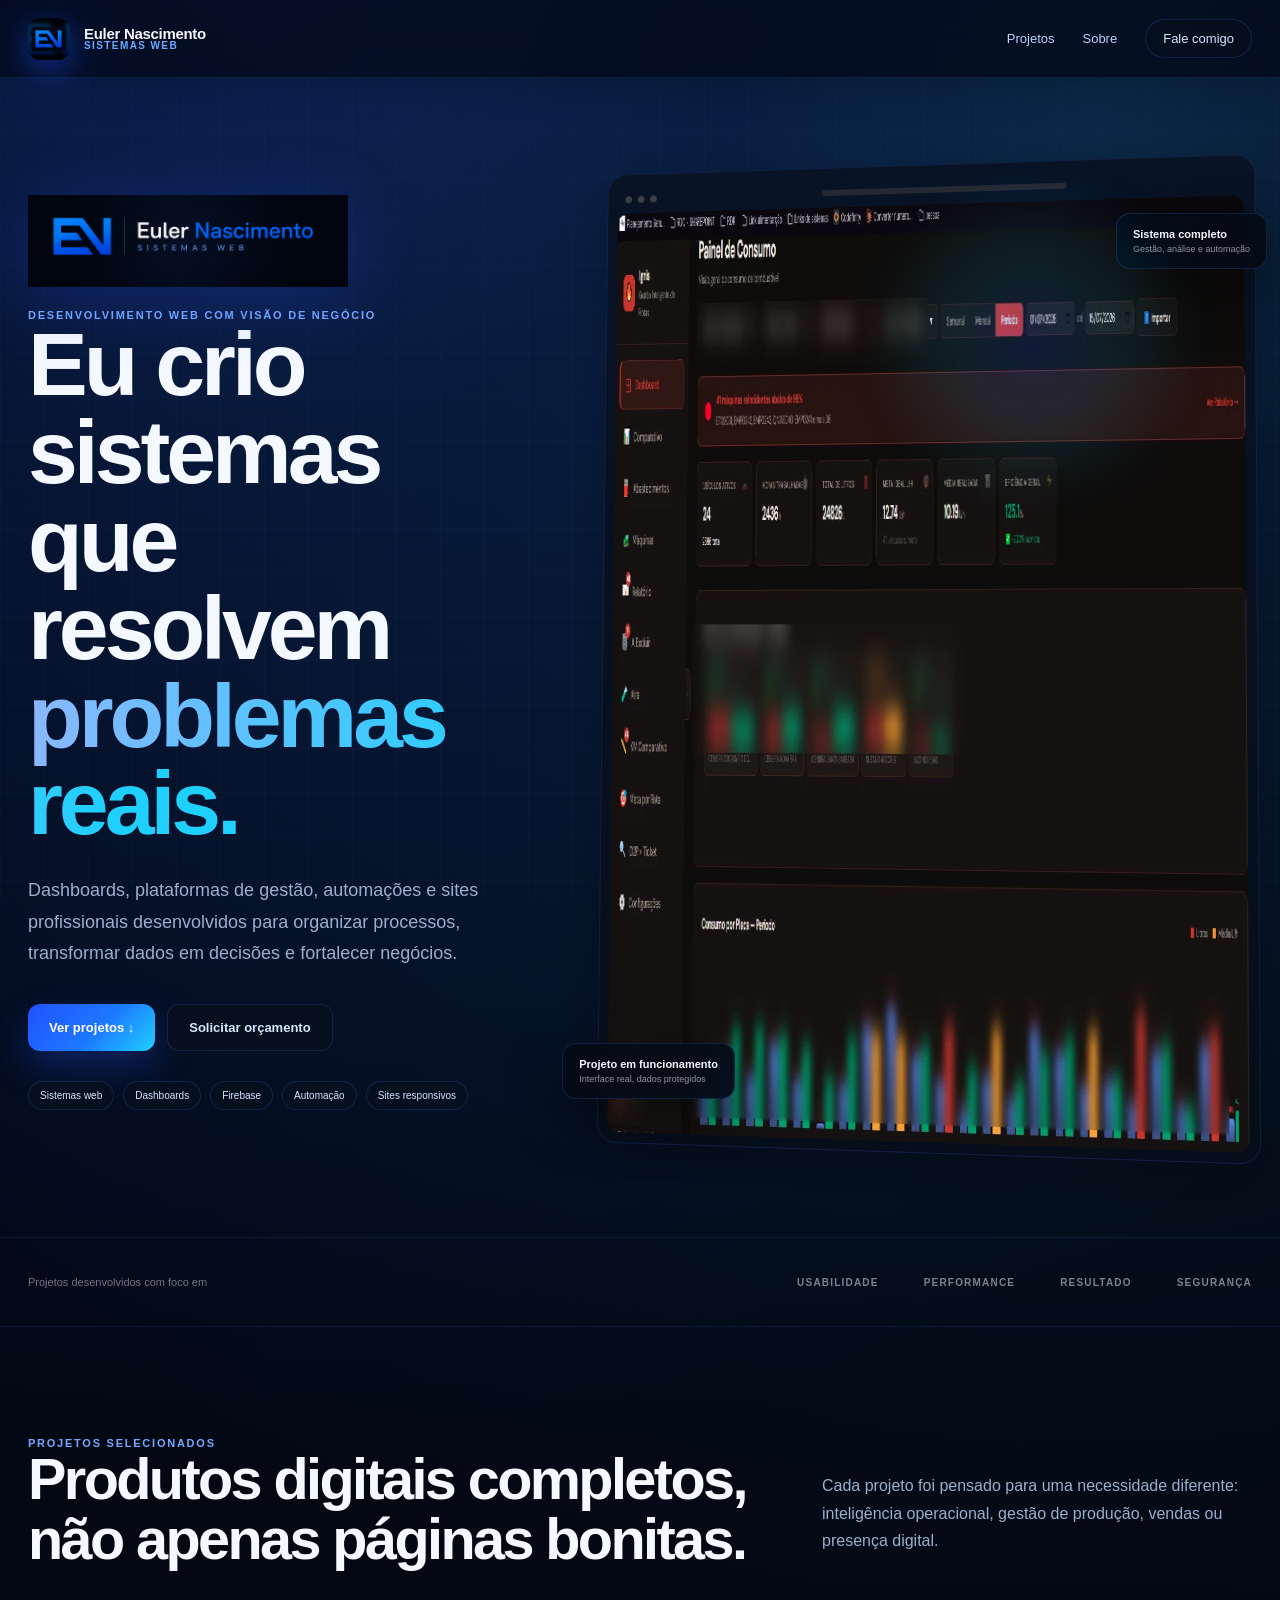
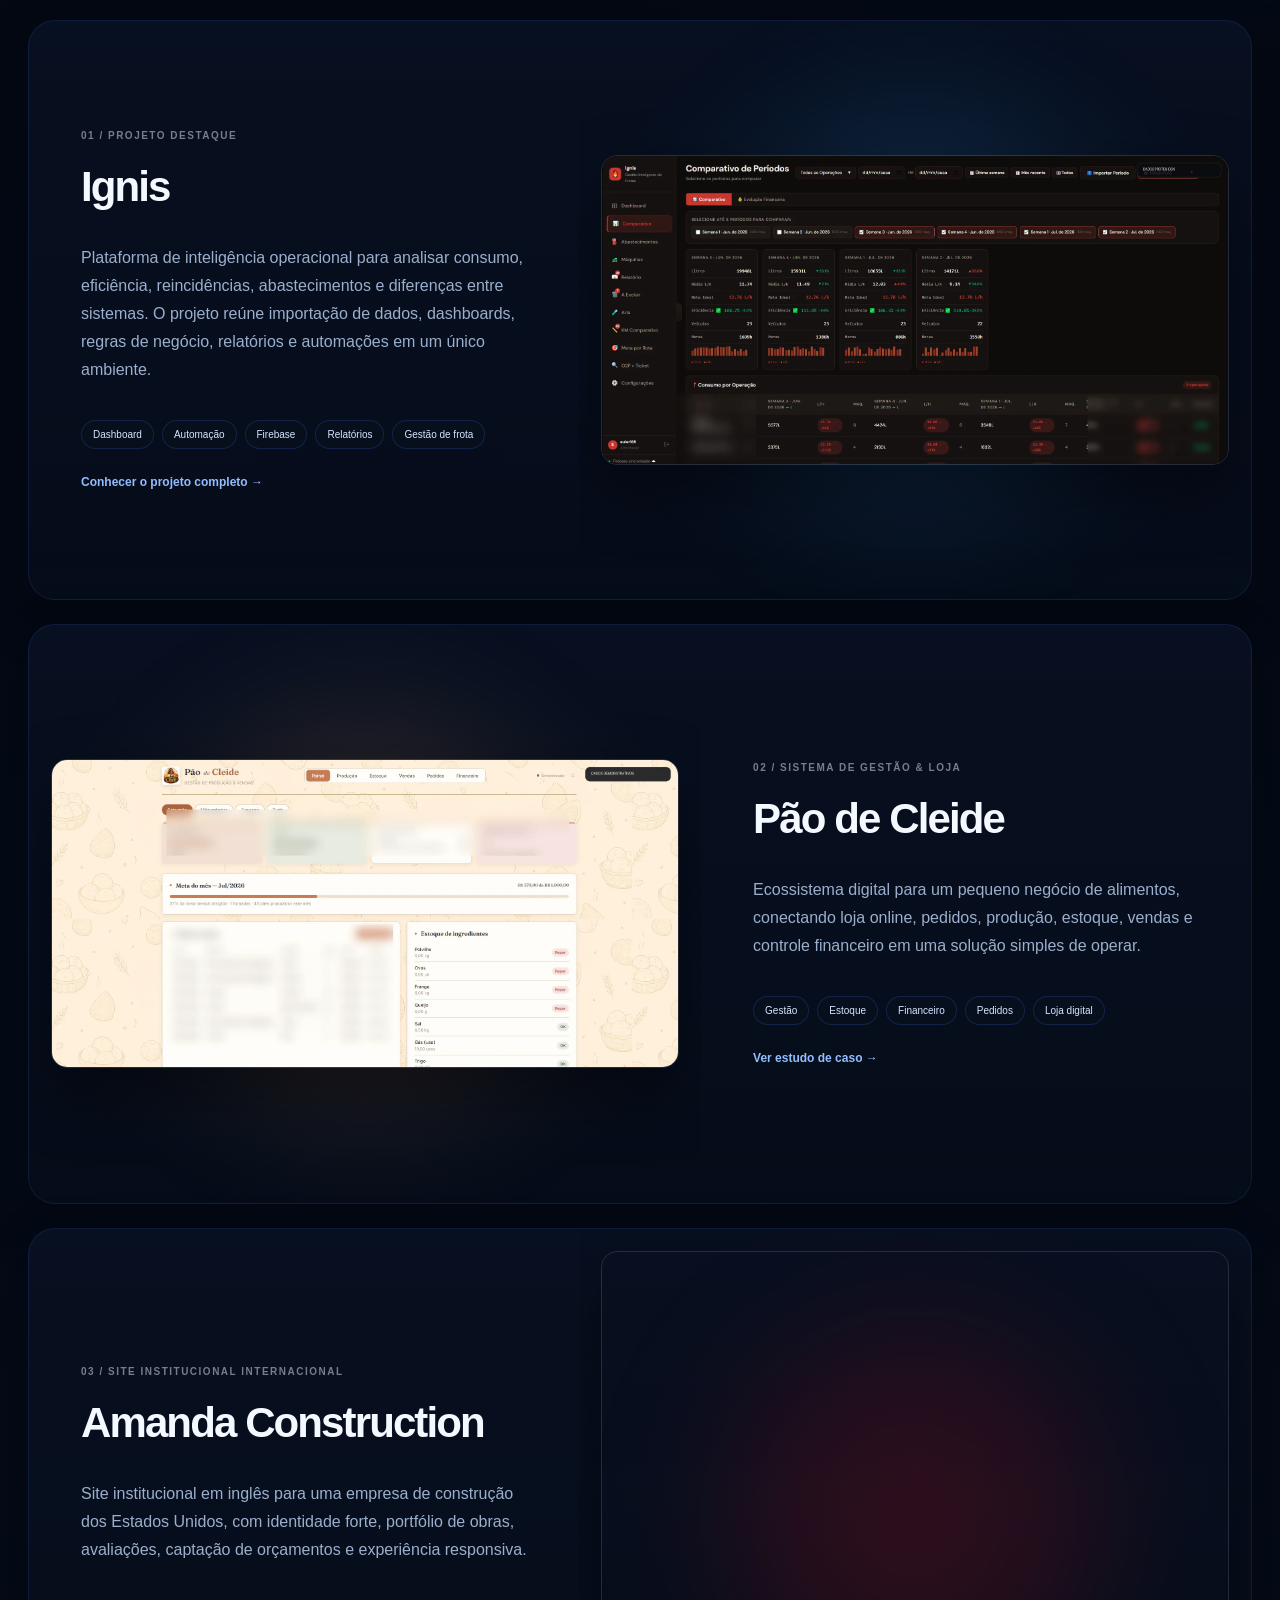
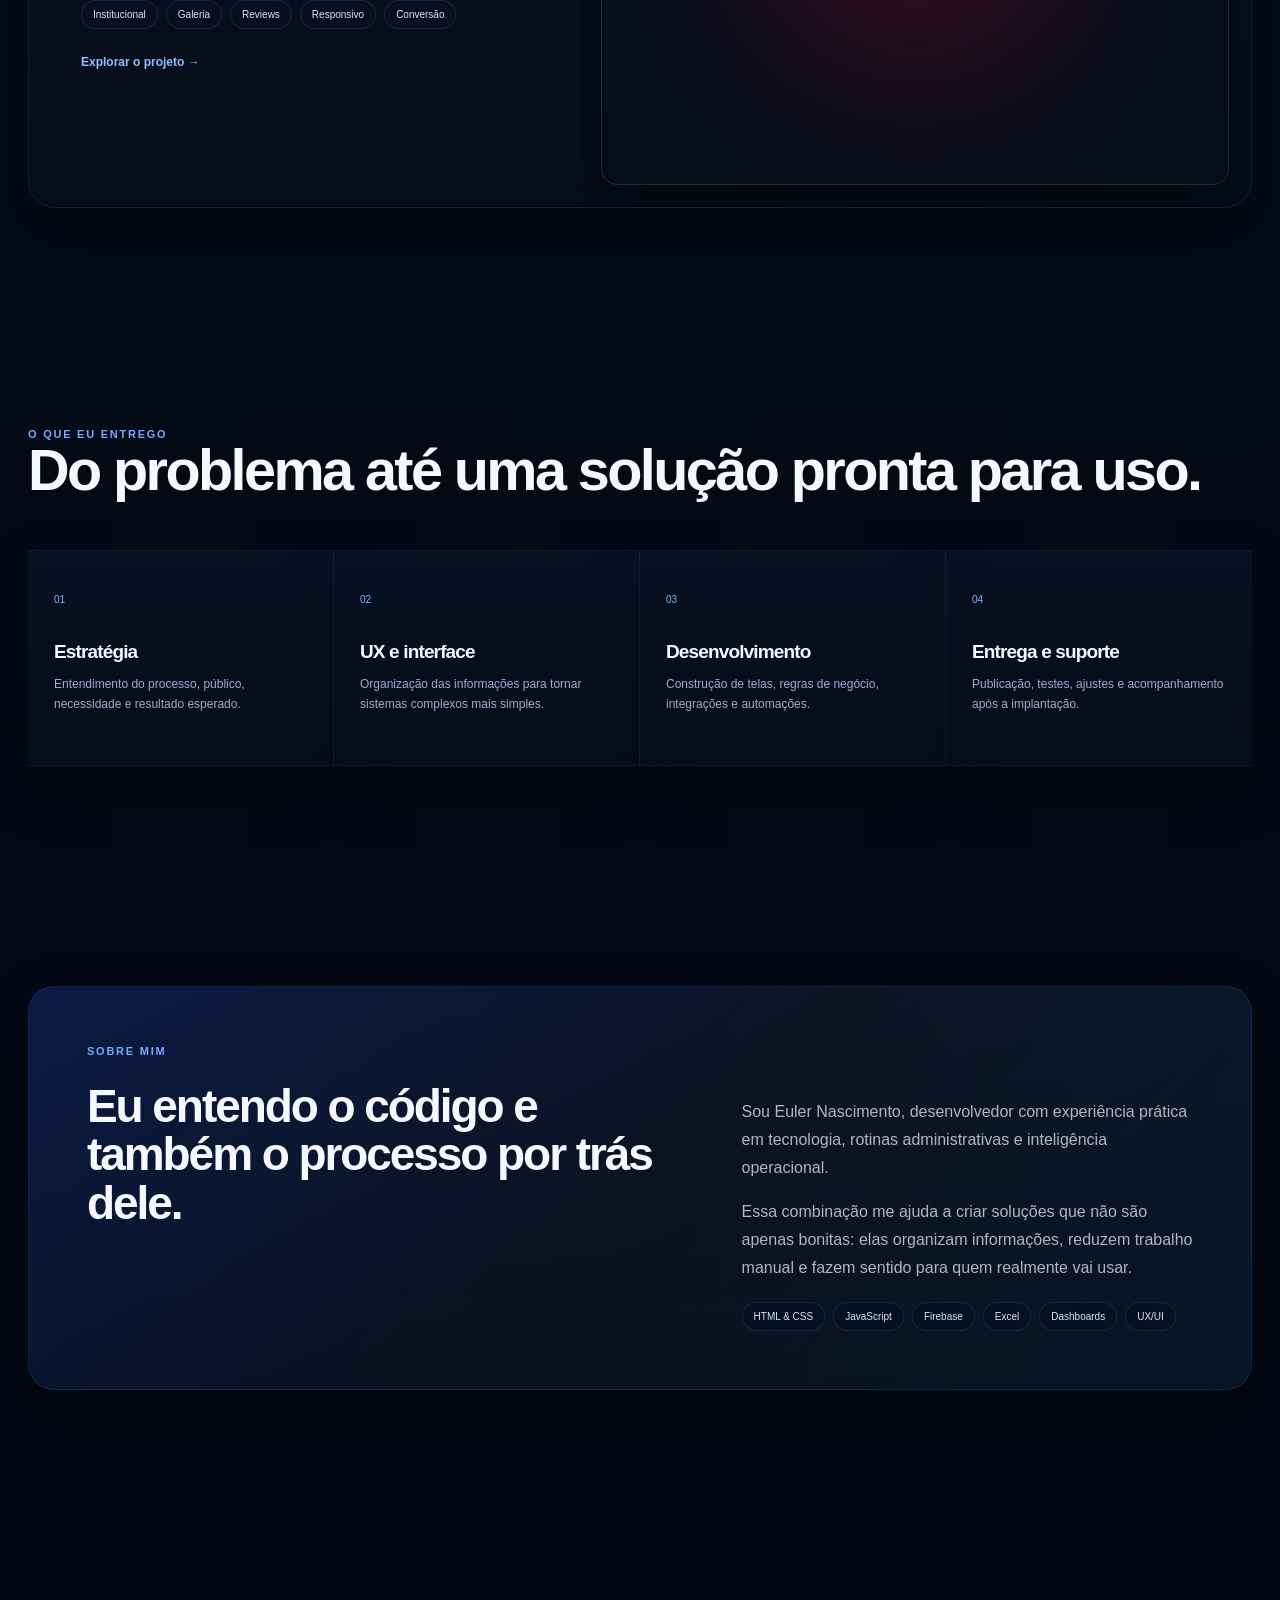
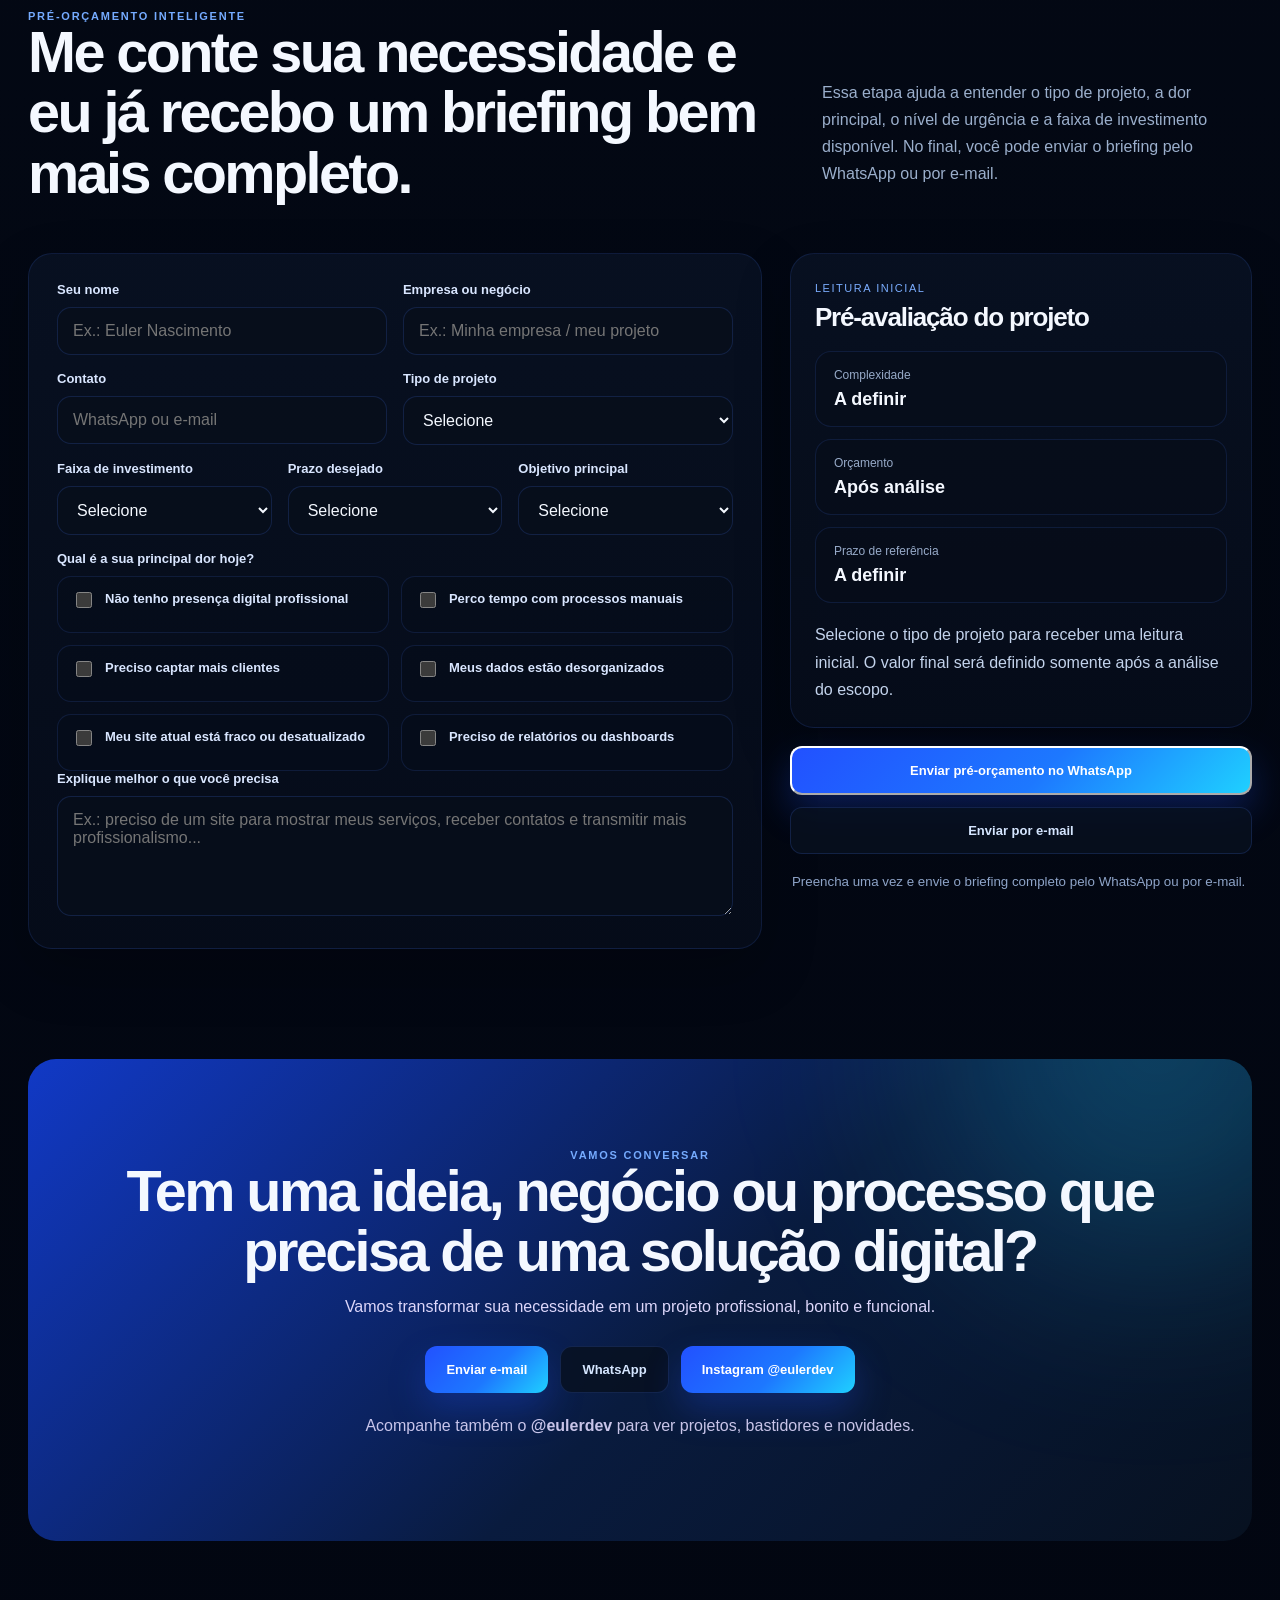
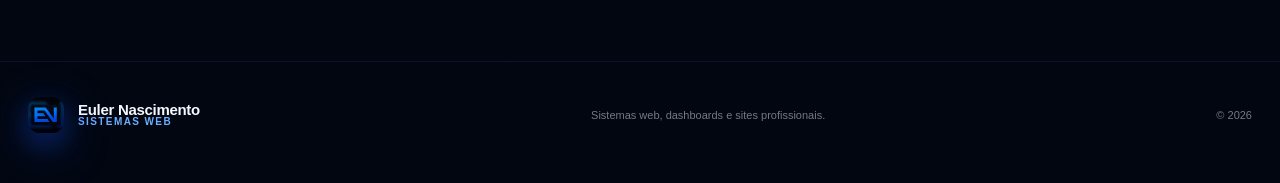
==== commit 540cd7ff: "Update index.html" ====
--- a/index.html
+++ b/index.html
@@ -2,130 +2,97 @@
 <html lang="pt-BR">
 <head>
   <meta charset="utf-8">
-  <meta name="viewport" content="width=device-width, initial-scale=1">
+  <meta name="viewport" content="width=device-width, initial-scale=1, viewport-fit=cover">
 
   <title>Euler Nascimento | Sites, Sistemas Web e Dashboards</title>
+
   <meta name="description" content="Euler Nascimento desenvolve sites, sistemas web, dashboards e automações sob medida para empresas e negócios.">
   <meta name="author" content="Euler Nascimento">
-  <meta name="robots" content="index, follow, max-image-preview:large, max-snippet:-1, max-video-preview:-1">
-  <meta name="theme-color" content="#020816">
+  <meta name="robots" content="index, follow, max-image-preview:large">
+  <meta name="theme-color" content="#020611">
   <meta name="color-scheme" content="dark">
-  <meta name="referrer" content="strict-origin-when-cross-origin">
+  <meta name="format-detection" content="telephone=no">
 
   <link rel="canonical" href="https://eulernascimento.com.br/">
+
   <link rel="icon" type="image/png" href="assets/favicon-final.png">
   <link rel="apple-touch-icon" href="assets/logo-mark-final.png">
-  <link rel="preload" as="image" href="assets/ignis-dashboard.webp" fetchpriority="high">
-  <link rel="stylesheet" href="style.css">
-
-  <!-- Prévia ao compartilhar no WhatsApp, Facebook, LinkedIn e outras redes -->
+
   <meta property="og:locale" content="pt_BR">
   <meta property="og:type" content="website">
-  <meta property="og:site_name" content="Euler Nascimento — Sistemas Web">
+  <meta property="og:site_name" content="Euler Nascimento">
   <meta property="og:title" content="Euler Nascimento | Sites, Sistemas Web e Dashboards">
-  <meta property="og:description" content="Soluções digitais sob medida: sites, sistemas web, dashboards e automações para organizar processos e fortalecer negócios.">
+  <meta property="og:description" content="Sites, sistemas web, dashboards e automações criados para resolver problemas reais e fortalecer negócios.">
   <meta property="og:url" content="https://eulernascimento.com.br/">
-  <meta property="og:image" content="https://eulernascimento.com.br/assets/ignis-dashboard.webp">
-  <meta property="og:image:alt" content="Portfólio de Euler Nascimento com destaque para sistemas web e dashboards">
-
-  <!-- Prévia para X/Twitter e plataformas compatíveis -->
+  <meta property="og:image" content="https://eulernascimento.com.br/assets/logo-full-final.png">
+  <meta property="og:image:alt" content="Euler Nascimento — Sistemas Web, Automação e Dashboards">
+
   <meta name="twitter:card" content="summary_large_image">
   <meta name="twitter:title" content="Euler Nascimento | Sites, Sistemas Web e Dashboards">
-  <meta name="twitter:description" content="Sites, sistemas web, dashboards e automações desenvolvidos sob medida para empresas e negócios.">
-  <meta name="twitter:image" content="https://eulernascimento.com.br/assets/ignis-dashboard.webp">
-
-  <!-- Dados estruturados para ajudar mecanismos de busca a entenderem a pessoa, a marca e o site -->
+  <meta name="twitter:description" content="Portfólio de sites, sistemas web, dashboards e soluções digitais sob medida.">
+  <meta name="twitter:image" content="https://eulernascimento.com.br/assets/logo-full-final.png">
+
+  <link rel="preload" as="image" href="assets/logo-full-final.png">
+  <link rel="preload" as="image" href="assets/ignis-dashboard.webp">
+
+  <link rel="stylesheet" href="style.css">
+
   <script type="application/ld+json">
   {
     "@context": "https://schema.org",
     "@graph": [
       {
         "@type": "Person",
-        "@id": "https://eulernascimento.com.br/#euler-nascimento",
+        "@id": "https://eulernascimento.com.br/#person",
         "name": "Euler Nascimento",
         "url": "https://eulernascimento.com.br/",
         "image": "https://eulernascimento.com.br/assets/logo-mark-final.png",
+        "jobTitle": "Desenvolvedor de Sistemas Web",
         "email": "mailto:eulernasc2015@gmail.com",
         "telephone": "+55 35 99749-0869",
-        "jobTitle": "Desenvolvedor de Sistemas Web",
-        "description": "Desenvolvedor de sites, sistemas web, dashboards e automações sob medida.",
+        "sameAs": [
+          "https://www.instagram.com/eulerdev/"
+        ],
         "knowsAbout": [
-          "Desenvolvimento web",
-          "Sistemas web",
+          "Desenvolvimento Web",
+          "Sistemas Web",
           "Dashboards",
-          "Automação de processos",
+          "Automação de Processos",
           "Firebase",
+          "JavaScript",
           "UX e UI"
-        ],
-        "sameAs": [
-          "https://www.instagram.com/eulerdev/",
-          "https://github.com/eulernasc"
         ]
       },
       {
         "@type": "ProfessionalService",
-        "@id": "https://eulernascimento.com.br/#servicos",
+        "@id": "https://eulernascimento.com.br/#business",
         "name": "Euler Nascimento — Sistemas Web",
         "url": "https://eulernascimento.com.br/",
-        "logo": "https://eulernascimento.com.br/assets/logo-full-final.png",
-        "image": "https://eulernascimento.com.br/assets/ignis-dashboard.webp",
+        "logo": "https://eulernascimento.com.br/assets/logo-mark-final.png",
+        "image": "https://eulernascimento.com.br/assets/logo-full-final.png",
+        "description": "Criação de sites, sistemas web, dashboards e automações sob medida para empresas e negócios.",
         "email": "eulernasc2015@gmail.com",
         "telephone": "+55 35 99749-0869",
-        "priceRange": "Sob consulta",
         "areaServed": {
           "@type": "Country",
           "name": "Brasil"
         },
         "founder": {
-          "@id": "https://eulernascimento.com.br/#euler-nascimento"
+          "@id": "https://eulernascimento.com.br/#person"
         },
         "sameAs": [
           "https://www.instagram.com/eulerdev/"
-        ],
-        "hasOfferCatalog": {
-          "@type": "OfferCatalog",
-          "name": "Serviços digitais",
-          "itemListElement": [
-            {
-              "@type": "Offer",
-              "itemOffered": {
-                "@type": "Service",
-                "name": "Sites institucionais e landing pages"
-              }
-            },
-            {
-              "@type": "Offer",
-              "itemOffered": {
-                "@type": "Service",
-                "name": "Sistemas web sob medida"
-              }
-            },
-            {
-              "@type": "Offer",
-              "itemOffered": {
-                "@type": "Service",
-                "name": "Dashboards e painéis de indicadores"
-              }
-            },
-            {
-              "@type": "Offer",
-              "itemOffered": {
-                "@type": "Service",
-                "name": "Automação de processos"
-              }
-            }
-          ]
-        }
+        ]
       },
       {
         "@type": "WebSite",
         "@id": "https://eulernascimento.com.br/#website",
         "url": "https://eulernascimento.com.br/",
-        "name": "Euler Nascimento — Sistemas Web",
+        "name": "Euler Nascimento",
         "description": "Portfólio de sites, sistemas web, dashboards e automações.",
         "inLanguage": "pt-BR",
         "publisher": {
-          "@id": "https://eulernascimento.com.br/#euler-nascimento"
+          "@id": "https://eulernascimento.com.br/#person"
         }
       }
     ]
@@ -134,27 +101,25 @@
 </head>
 <body>
 
-
 <header class="topbar">
   <a class="brand" href="index.html" aria-label="Voltar para o início">
     <img class="brand-mark-img" src="assets/logo-mark-final.png" alt="Logo Euler Nascimento">
     <span class="brand-text"><strong>Euler Nascimento</strong><small>Sistemas Web</small></span>
   </a>
-  <button class="menu-toggle" type="button" aria-label="Abrir menu" aria-expanded="false">
+  <button class="menu-toggle" type="button" aria-label="Abrir menu de navegação" aria-expanded="false" aria-controls="main-navigation">
     <span></span><span></span><span></span>
   </button>
-  <nav>
+  <nav id="main-navigation" aria-label="Navegação principal">
     <a href="index.html#projetos">Projetos</a>
     <a href="index.html#sobre">Sobre</a>
     <a class="nav-cta" href="index.html#contato">Fale comigo</a>
   </nav>
 </header>
 
-
 <main>
 <section class="hero container">
   <div class="hero-copy reveal">
-    <img class="hero-logo" src="assets/logo-full-final.png" alt="Logo Euler Nascimento Sistemas Web">
+    <img class="hero-logo" src="assets/logo-full-final.png" alt="Euler Nascimento — Sistemas Web, Automação e Dashboards" width="1320" height="380" fetchpriority="high">
     <div class="kicker">Desenvolvimento web com visão de negócio</div>
     <h1>Eu crio sistemas que resolvem <em>problemas reais.</em></h1>
     <p class="lead">Dashboards, plataformas de gestão, automações e sites profissionais desenvolvidos para organizar processos, transformar dados em decisões e fortalecer negócios.</p>
@@ -167,7 +132,7 @@
   <div class="hero-stage reveal">
     <div class="browser">
       <div class="browser-bar"><i></i><i></i><i></i><span></span></div>
-      <img src="assets/ignis-dashboard.webp" alt="Dashboard real do sistema Ignis com dados protegidos" fetchpriority="high" decoding="async">
+      <img src="assets/ignis-dashboard.webp" alt="Dashboard real do sistema Ignis com dados protegidos" width="1840" height="937" fetchpriority="high">
     </div>
     <div class="float-note float-a"><b>Projeto em funcionamento</b><small>Interface real, dados protegidos</small></div>
     <div class="float-note float-b"><b>Sistema completo</b><small>Gestão, análise e automação</small></div>
@@ -242,7 +207,6 @@
   </div>
 </section>
 
-
 <section class="section container" id="orcamento">
   <div class="section-head reveal">
     <div>
@@ -272,7 +236,7 @@
         </label>
         <label>
           <span>Tipo de projeto</span>
-          <select id="qTipo" name="tipoProjeto">
+          <select id="qTipo" name="tipo-projeto">
             <option value="">Selecione</option>
             <option value="site">Site institucional</option>
             <option value="landing">Landing page</option>
@@ -338,7 +302,7 @@
     </form>
 
     <aside class="quote-side">
-      <div class="quote-summary" aria-live="polite">
+      <div class="quote-summary">
         <div class="summary-head">
           <span class="summary-kicker">Leitura inicial</span>
           <h3>Pré-avaliação do projeto</h3>
@@ -375,13 +339,16 @@
     <h2>Tem uma ideia, negócio ou processo que precisa de uma solução digital?</h2>
     <p>Vamos transformar sua necessidade em um projeto profissional, bonito e funcional.</p>
     <div class="actions">
-      <a class="button button-light" href="mailto:eulernasc2015@gmail.com">Enviar e-mail</a>
-      <a class="button button-dark" href="https://wa.me/5535997490869" target="_blank" rel="noopener">WhatsApp (35) 99749-0869</a>
-    </div>
+      <a class="button button-light" href="mailto:eulernasc2015@gmail.com?subject=Contato pelo portfólio">Enviar e-mail</a>
+      <a class="button button-dark" href="https://wa.me/5535997490869?text=Olá%2C%20Euler!%20Conheci%20seu%20trabalho%20pelo%20portfólio." target="_blank" rel="noopener noreferrer">WhatsApp</a>
+      <a class="button button-light" href="https://www.instagram.com/eulerdev/" target="_blank" rel="me noopener noreferrer">Instagram @eulerdev</a>
+    </div>
+    <p style="margin-top:24px;opacity:.9">
+      Acompanhe também o <strong>@eulerdev</strong> para ver projetos, bastidores e novidades.
+    </p>
   </div>
 </section>
 </main>
-
 
 <footer>
   <a class="brand" href="index.html" aria-label="Voltar para o início">
@@ -391,8 +358,7 @@
   <span>Sistemas web, dashboards e sites profissionais.</span>
   <span>© <span id="year"></span></span>
 </footer>
+<noscript><p style="padding:16px;text-align:center">Ative o JavaScript para usar o formulário de pré-orçamento.</p></noscript>
 <script src="script.js" defer></script>
-<noscript>Ative o JavaScript para usar o formulário de pré-orçamento e todos os recursos interativos do portfólio.</noscript>
-
 
 </body></html>
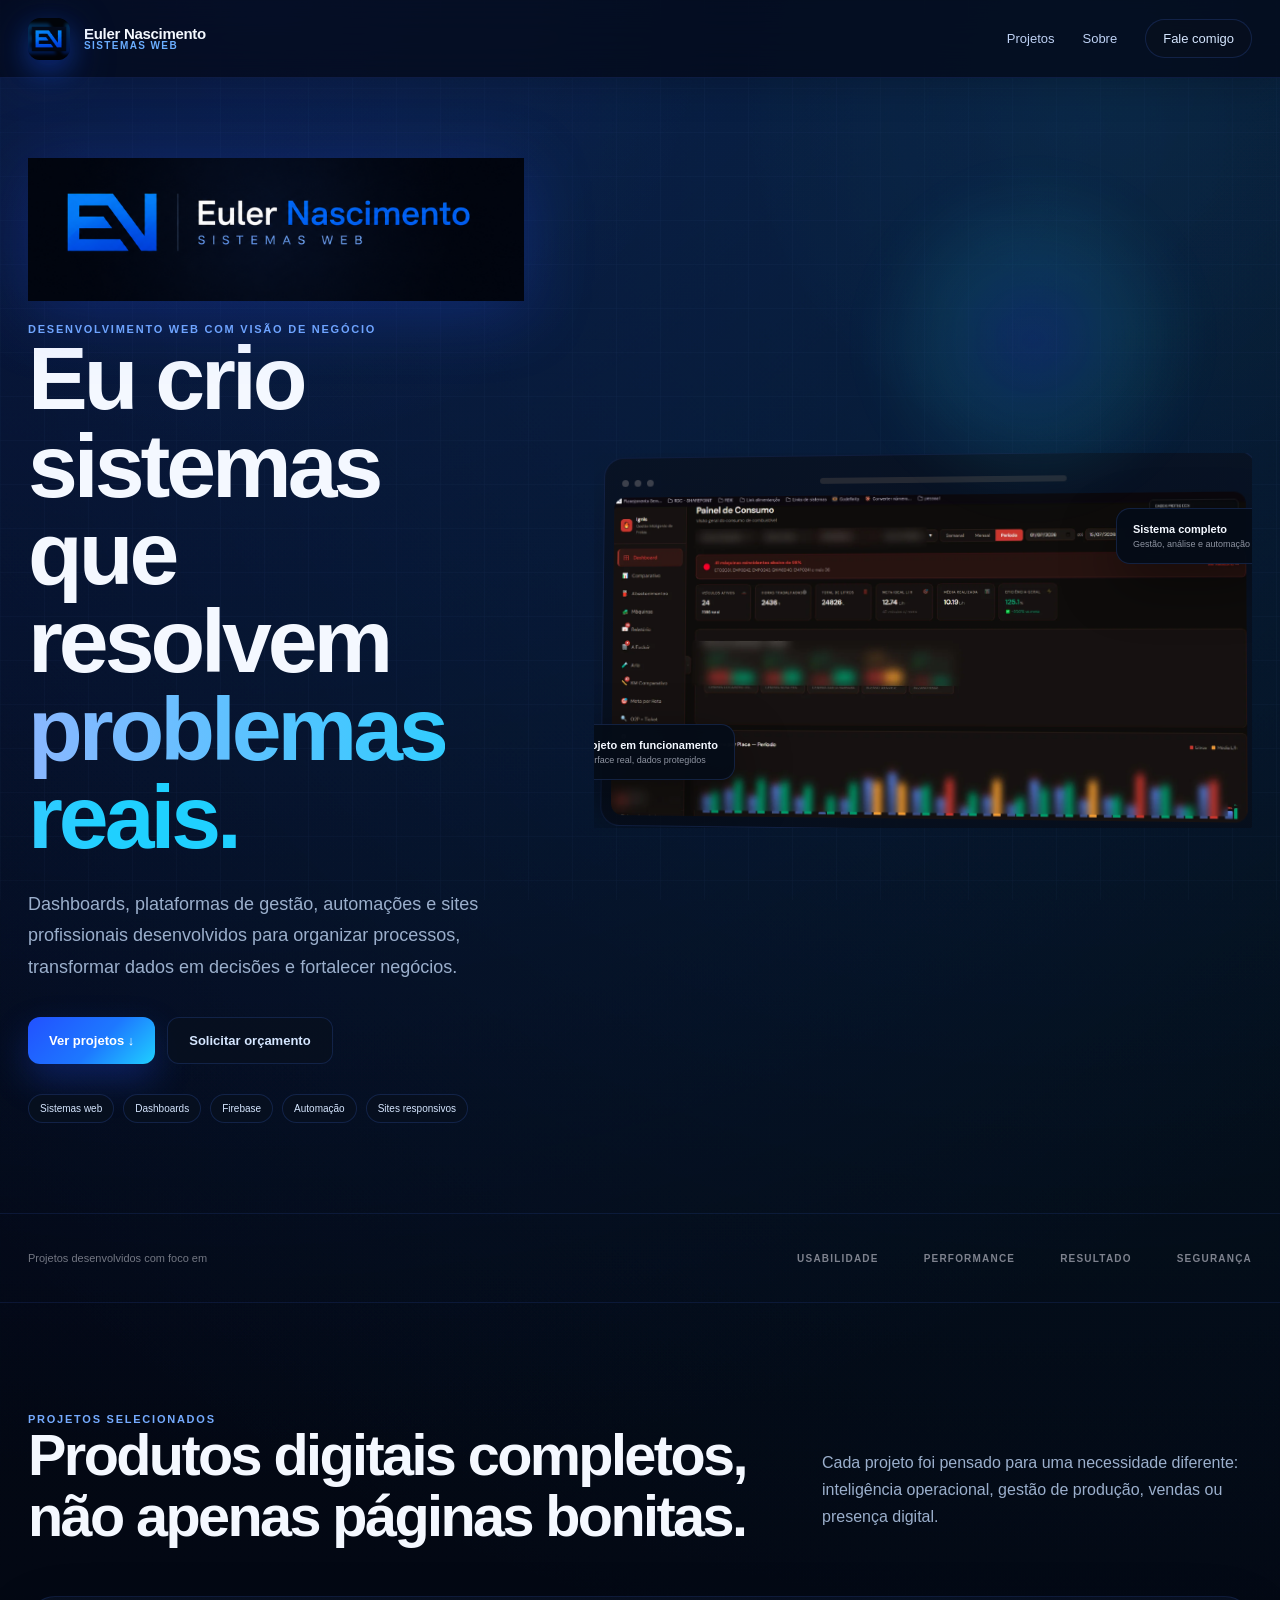
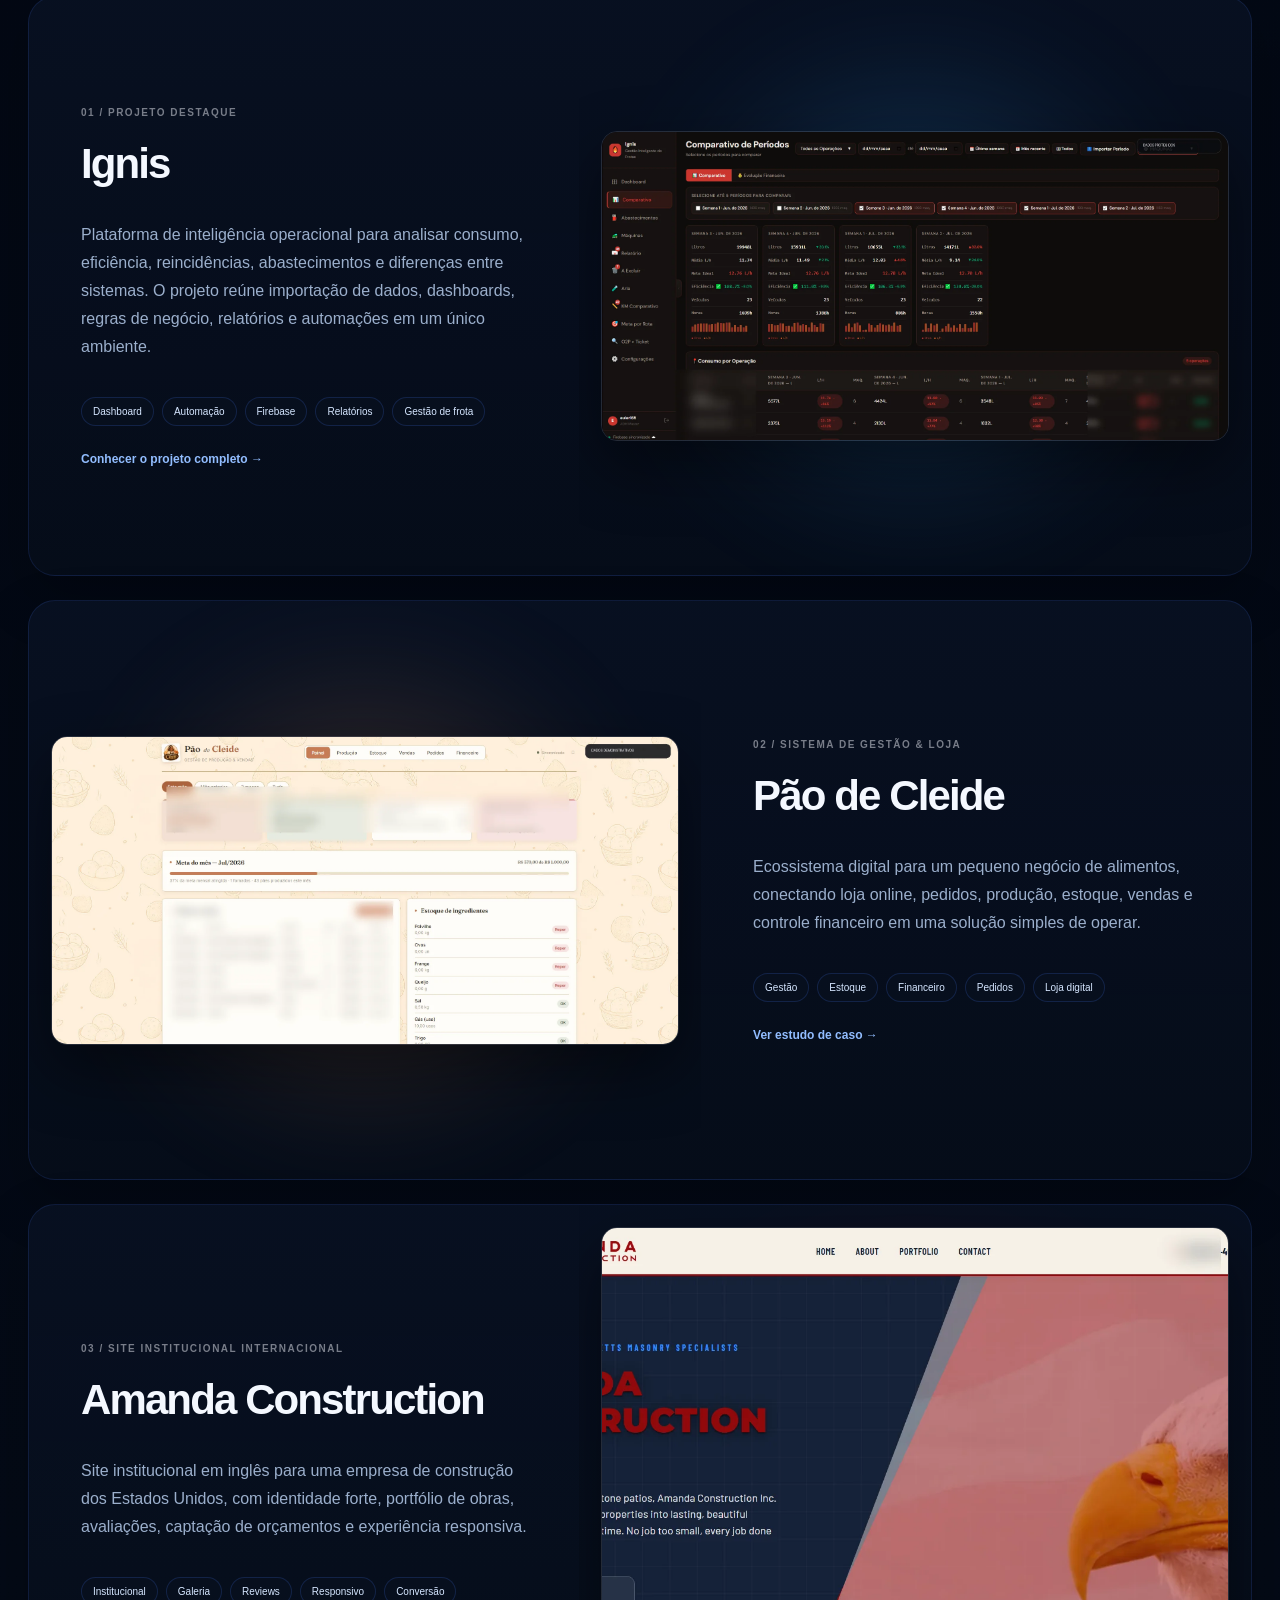
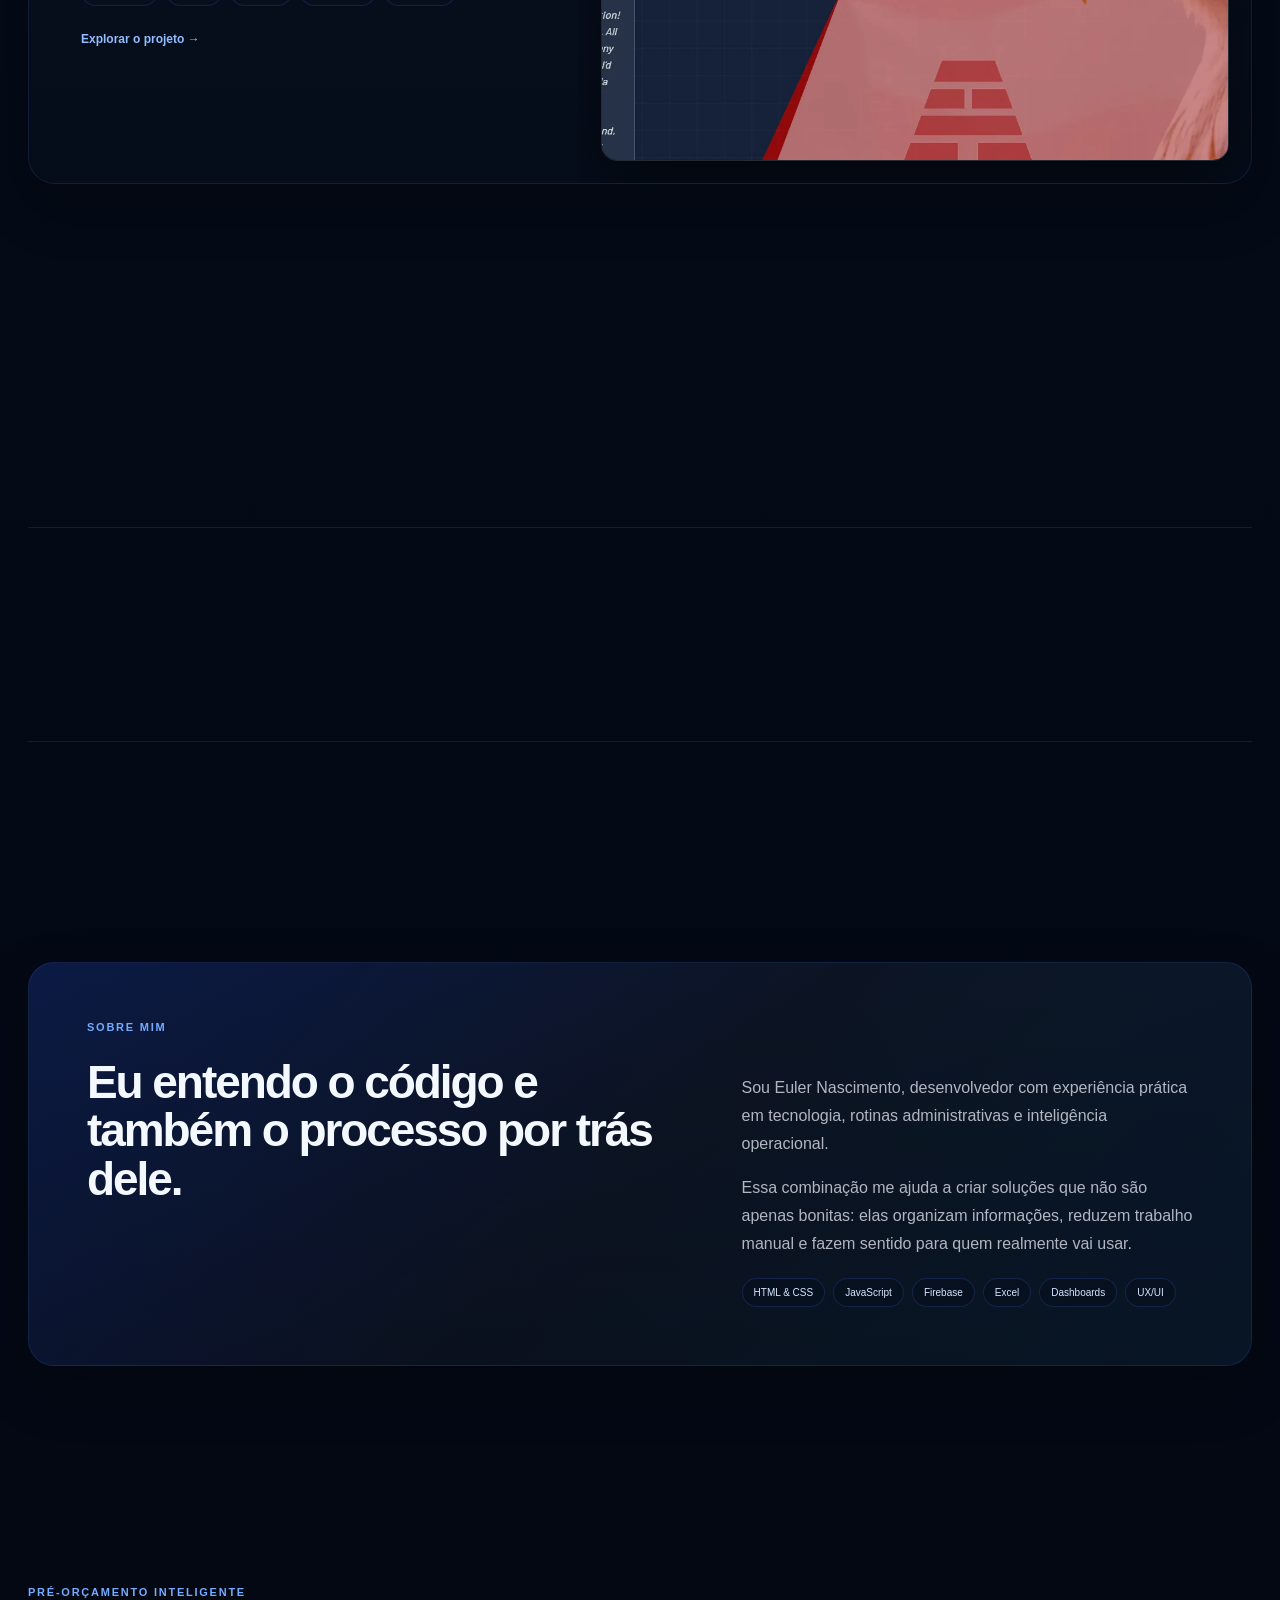
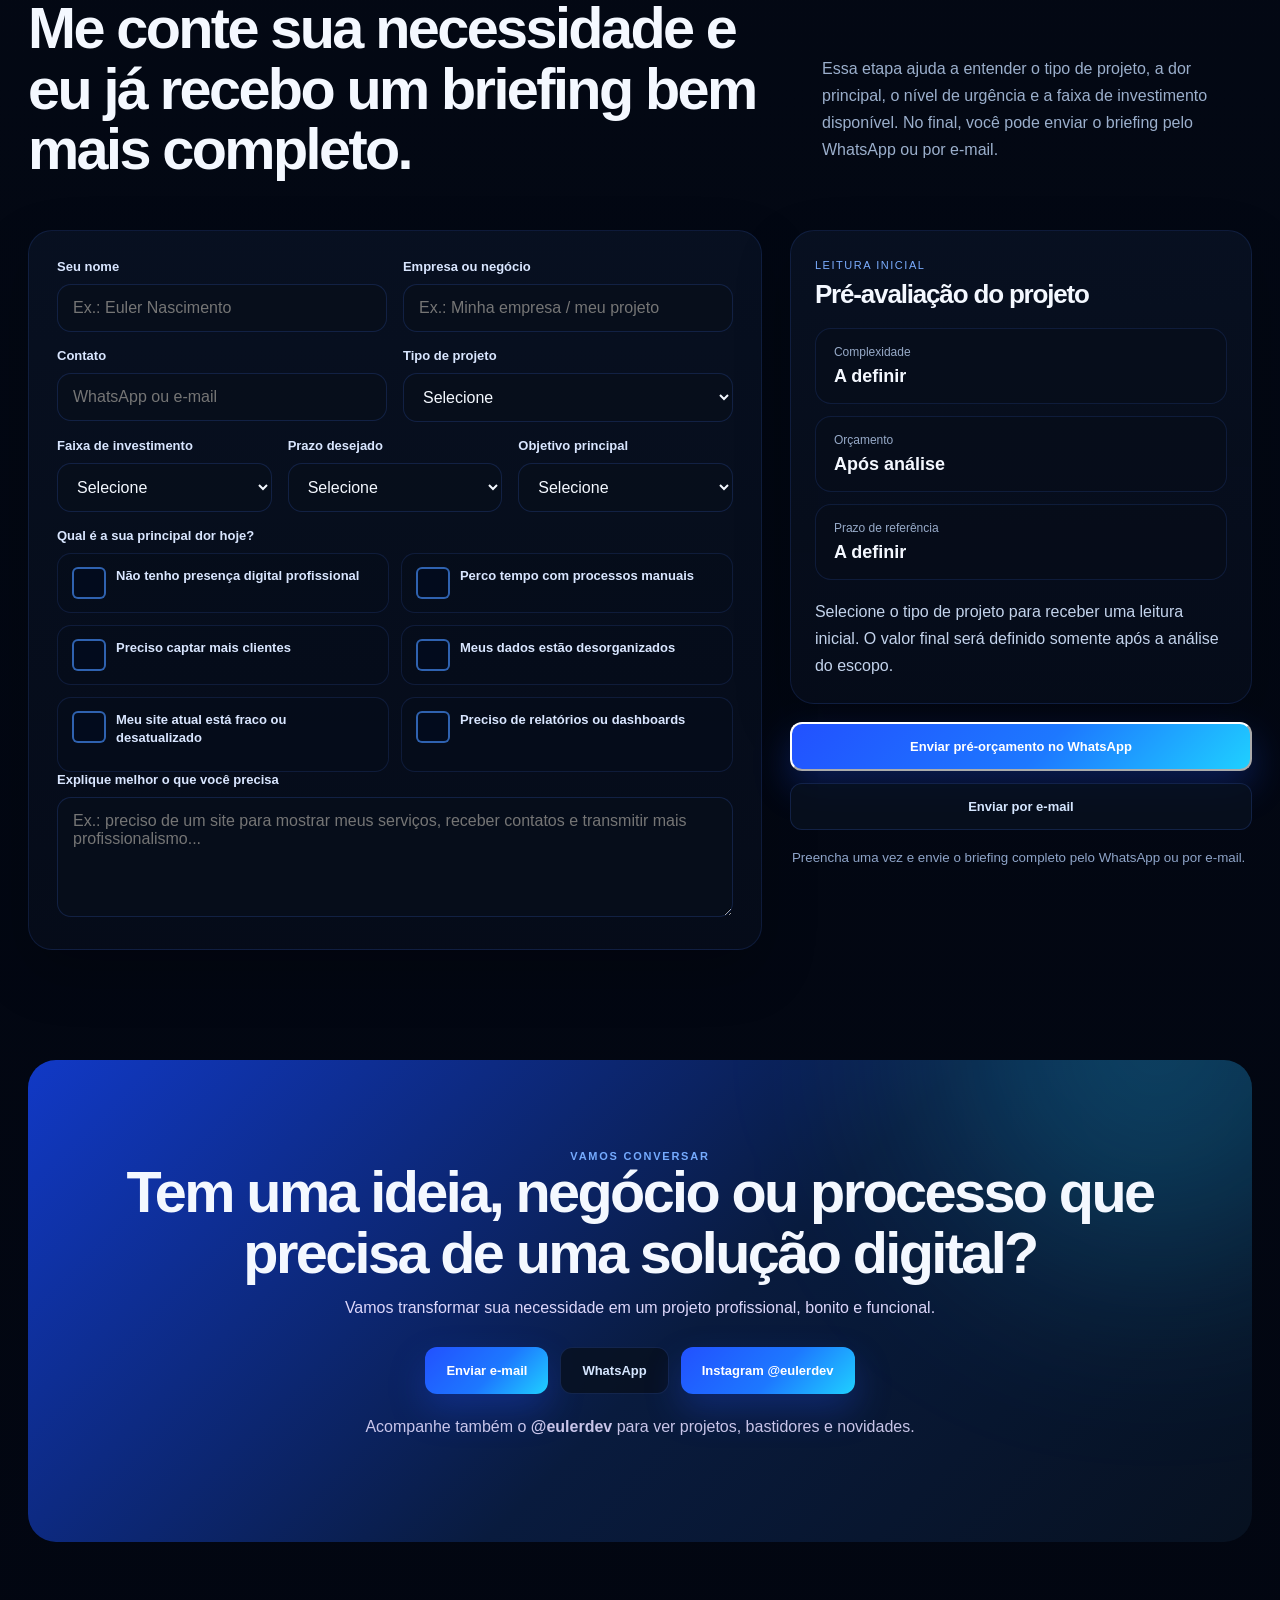
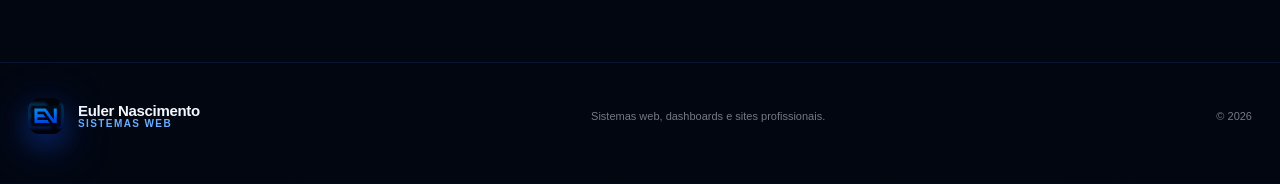
==== commit 6412c177: "Update index.html" ====
--- a/index.html
+++ b/index.html
@@ -98,6 +98,230 @@
     ]
   }
   </script>
+
+  <style id="responsive-hotfix">
+    /* Impede qualquer elemento de aumentar a largura da página */
+    html,
+    body {
+      width: 100%;
+      max-width: 100%;
+      overflow-x: hidden;
+    }
+
+    *,
+    *::before,
+    *::after {
+      box-sizing: border-box;
+    }
+
+    img,
+    video,
+    iframe,
+    canvas,
+    svg {
+      max-width: 100%;
+    }
+
+    main,
+    section,
+    .container,
+    .hero,
+    .hero-copy,
+    .hero-stage,
+    .browser,
+    .quote-box,
+    .quote-form,
+    .quote-side,
+    .quote-summary,
+    .contact-box {
+      min-width: 0;
+      max-width: 100%;
+    }
+
+    /* Mantém o painel inicial na proporção correta */
+    .hero-stage {
+      overflow: hidden;
+    }
+
+    .hero-stage .browser {
+      width: 100%;
+      max-width: 100%;
+      overflow: hidden;
+    }
+
+    .hero-stage .browser img {
+      display: block;
+      width: 100%;
+      height: auto !important;
+      max-height: none !important;
+      object-fit: contain !important;
+      object-position: center top;
+      aspect-ratio: auto !important;
+    }
+
+    .hero-logo {
+      width: min(100%, 520px);
+      height: auto;
+    }
+
+    /* Checkbox mais leve e proporcional */
+    .check-grid label {
+      min-width: 0;
+    }
+
+    .check-grid input[type="checkbox"] {
+      appearance: none;
+      -webkit-appearance: none;
+      flex: 0 0 22px;
+      width: 22px;
+      height: 22px;
+      margin: 0;
+      border: 2px solid rgba(72, 146, 255, .65);
+      border-radius: 6px;
+      background: rgba(3, 12, 30, .9);
+      display: grid;
+      place-content: center;
+      cursor: pointer;
+      transition: border-color .2s ease, background .2s ease, box-shadow .2s ease;
+    }
+
+    .check-grid input[type="checkbox"]::before {
+      content: "";
+      width: 10px;
+      height: 6px;
+      border-left: 2px solid #fff;
+      border-bottom: 2px solid #fff;
+      transform: rotate(-45deg) scale(0);
+      transition: transform .15s ease;
+      margin-top: -2px;
+    }
+
+    .check-grid input[type="checkbox"]:checked {
+      border-color: #00b7ff;
+      background: linear-gradient(135deg, #087cff, #004bd7);
+      box-shadow: 0 0 16px rgba(0, 153, 255, .45);
+    }
+
+    .check-grid input[type="checkbox"]:checked::before {
+      transform: rotate(-45deg) scale(1);
+    }
+
+    .check-grid input[type="checkbox"]:focus-visible {
+      outline: 3px solid rgba(0, 183, 255, .3);
+      outline-offset: 3px;
+    }
+
+    @media (max-width: 820px) {
+      .container {
+        width: 100%;
+        padding-left: 20px;
+        padding-right: 20px;
+      }
+
+      .hero {
+        display: grid !important;
+        grid-template-columns: minmax(0, 1fr) !important;
+        gap: 32px;
+      }
+
+      .hero-copy,
+      .hero-stage {
+        width: 100%;
+      }
+
+      .hero-stage .browser {
+        margin-inline: auto;
+      }
+
+      .float-note {
+        max-width: min(190px, 46vw);
+      }
+
+      .quote-box {
+        display: grid !important;
+        grid-template-columns: minmax(0, 1fr) !important;
+        width: 100%;
+      }
+
+      .quote-form,
+      .quote-side {
+        width: 100%;
+      }
+
+      .field-grid.two,
+      .field-grid.three {
+        grid-template-columns: minmax(0, 1fr) !important;
+      }
+
+      .check-grid {
+        grid-template-columns: minmax(0, 1fr) !important;
+        gap: 12px;
+      }
+
+      .check-grid label {
+        display: flex;
+        align-items: flex-start;
+        gap: 14px;
+        width: 100%;
+        min-height: 64px;
+        padding: 16px;
+      }
+
+      .check-grid label span {
+        min-width: 0;
+        overflow-wrap: anywhere;
+        line-height: 1.35;
+      }
+
+      .check-grid input[type="checkbox"] {
+        flex-basis: 22px;
+        width: 22px;
+        height: 22px;
+        margin-top: 2px;
+      }
+
+      input,
+      select,
+      textarea,
+      button {
+        max-width: 100%;
+      }
+
+      textarea {
+        resize: vertical;
+      }
+
+      .summary-head h3,
+      .quote-summary p {
+        overflow-wrap: anywhere;
+      }
+    }
+
+    @media (max-width: 480px) {
+      .container {
+        padding-left: 16px;
+        padding-right: 16px;
+      }
+
+      .hero-stage .browser {
+        border-radius: 18px;
+      }
+
+      .browser-bar {
+        min-height: 32px;
+      }
+
+      .float-note {
+        font-size: 11px;
+      }
+
+      .check-grid label {
+        padding: 14px;
+        min-height: 58px;
+      }
+    }
+  </style>
+
 </head>
 <body>
 
@@ -119,7 +343,7 @@
 <main>
 <section class="hero container">
   <div class="hero-copy reveal">
-    <img class="hero-logo" src="assets/logo-full-final.png" alt="Euler Nascimento — Sistemas Web, Automação e Dashboards" width="1320" height="380" fetchpriority="high">
+    <img class="hero-logo" src="assets/logo-full-final.png" alt="Euler Nascimento — Sistemas Web, Automação e Dashboards" fetchpriority="high">
     <div class="kicker">Desenvolvimento web com visão de negócio</div>
     <h1>Eu crio sistemas que resolvem <em>problemas reais.</em></h1>
     <p class="lead">Dashboards, plataformas de gestão, automações e sites profissionais desenvolvidos para organizar processos, transformar dados em decisões e fortalecer negócios.</p>
@@ -132,7 +356,7 @@
   <div class="hero-stage reveal">
     <div class="browser">
       <div class="browser-bar"><i></i><i></i><i></i><span></span></div>
-      <img src="assets/ignis-dashboard.webp" alt="Dashboard real do sistema Ignis com dados protegidos" width="1840" height="937" fetchpriority="high">
+      <img src="assets/ignis-dashboard.webp" alt="Dashboard real do sistema Ignis com dados protegidos" fetchpriority="high">
     </div>
     <div class="float-note float-a"><b>Projeto em funcionamento</b><small>Interface real, dados protegidos</small></div>
     <div class="float-note float-b"><b>Sistema completo</b><small>Gestão, análise e automação</small></div>
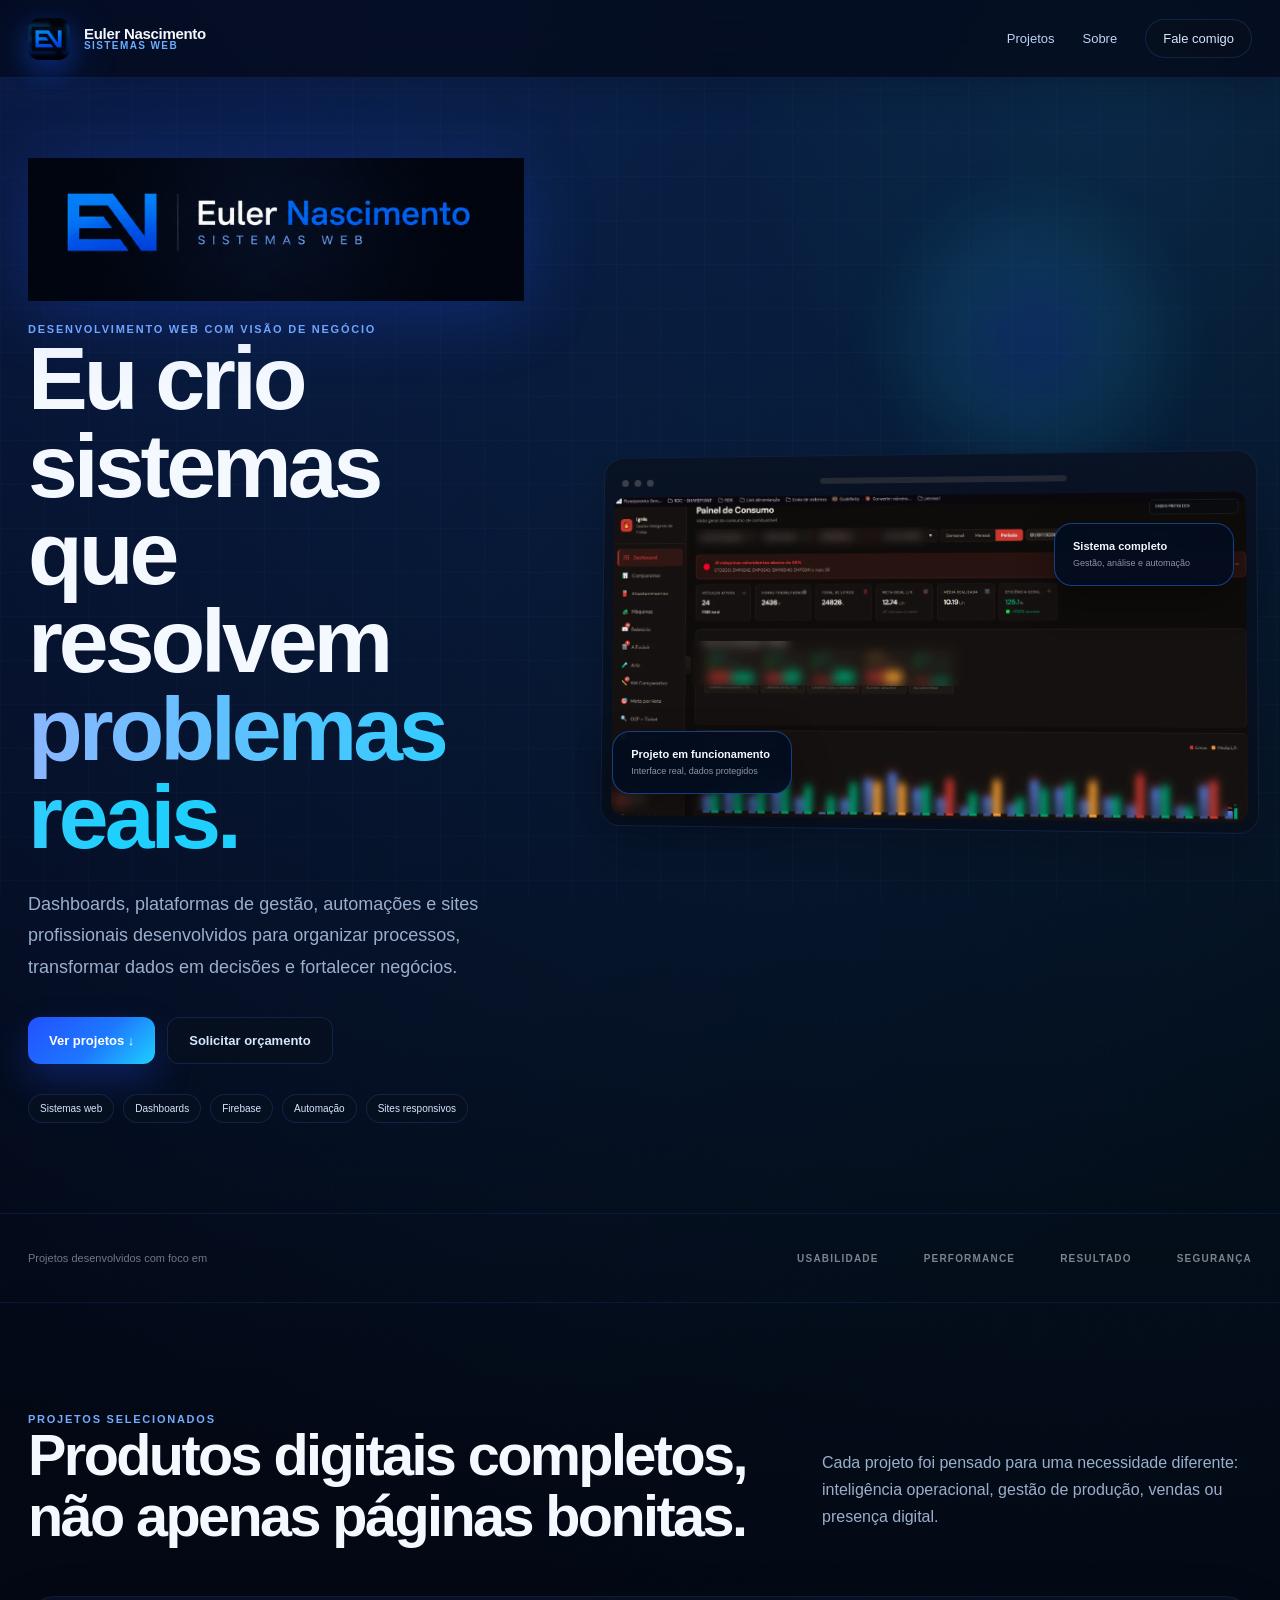
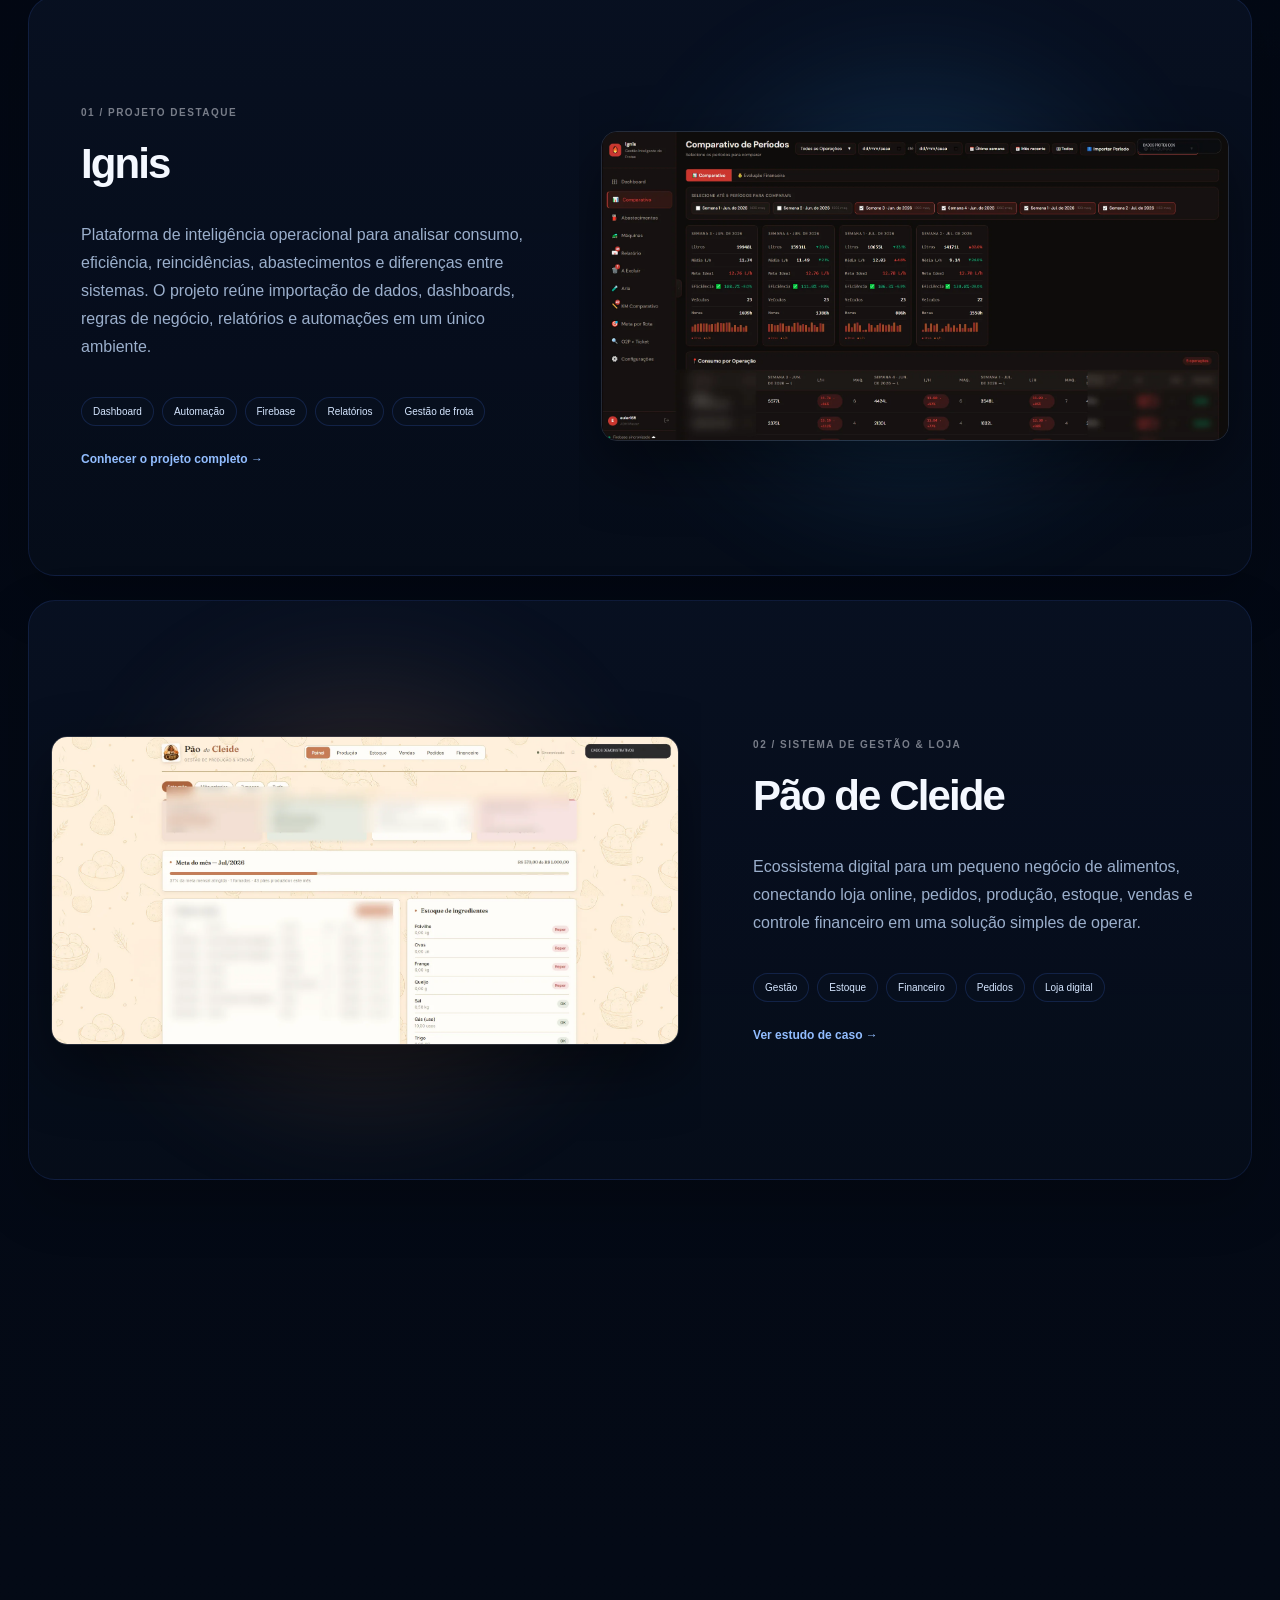
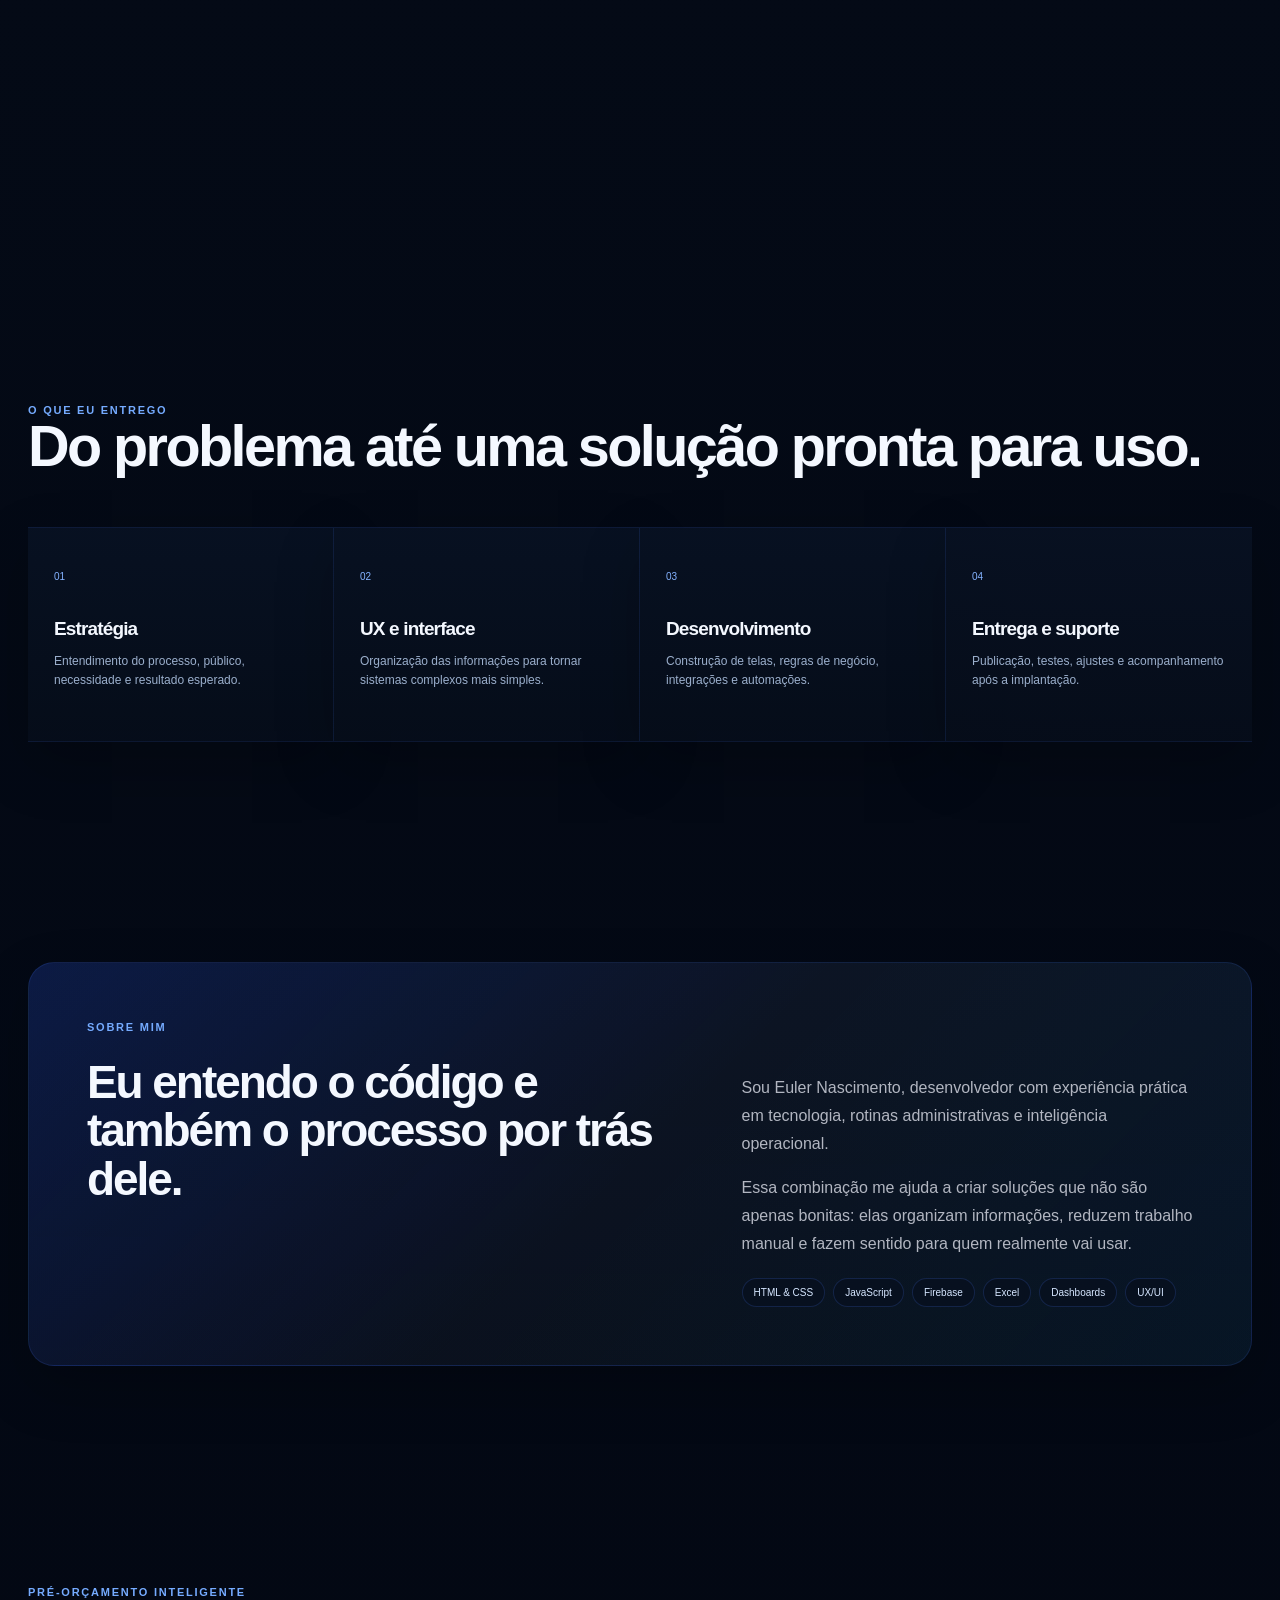
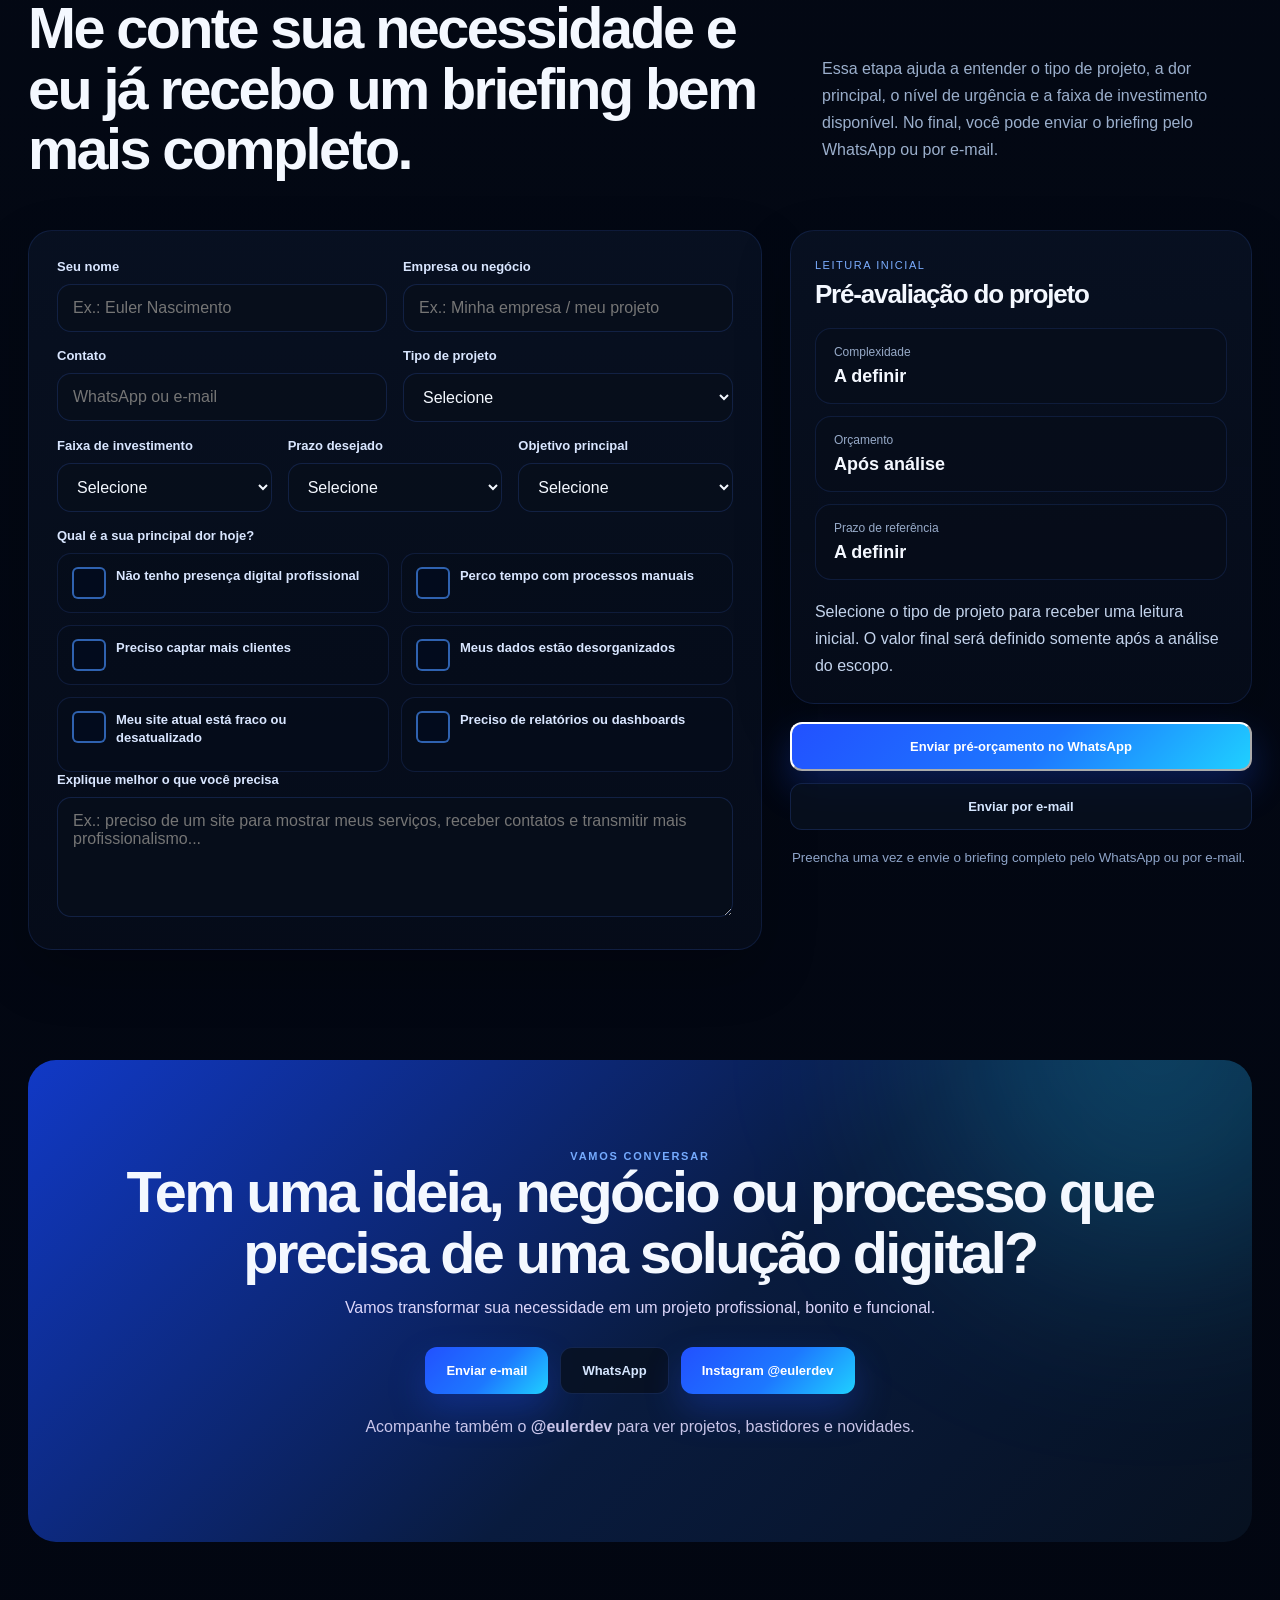
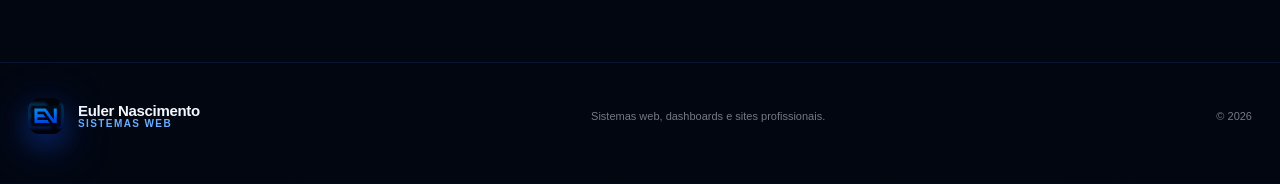
==== commit d23a7b5b: "Update index.html" ====
--- a/index.html
+++ b/index.html
@@ -322,6 +322,39 @@
     }
   </style>
 
+
+  <style id="float-notes-fix">
+    .hero-stage { position: relative; overflow: visible !important; }
+    .hero-stage .browser { position: relative; z-index: 1; overflow: hidden; }
+    .hero-stage .float-note {
+      position: absolute; z-index: 3; width: max-content;
+      max-width: min(260px, 42%); min-width: 180px;
+      padding: 16px 18px; border: 1px solid rgba(45,126,255,.45);
+      border-radius: 18px; background: rgba(3,12,31,.93);
+      backdrop-filter: blur(12px); -webkit-backdrop-filter: blur(12px);
+      box-shadow: 0 16px 38px rgba(0,0,0,.32);
+      overflow: visible; white-space: normal;
+    }
+    .hero-stage .float-note b,
+    .hero-stage .float-note small { display:block; max-width:100%; white-space:normal; overflow-wrap:anywhere; }
+    .hero-stage .float-note b { margin-bottom:4px; line-height:1.2; }
+    .hero-stage .float-note small { line-height:1.35; }
+    .hero-stage .float-a { left:18px !important; bottom:34px !important; transform:none !important; }
+    .hero-stage .float-b { right:18px !important; top:70px !important; transform:none !important; }
+    @media (max-width:820px) {
+      .hero-stage { overflow:hidden !important; }
+      .hero-stage .float-note { max-width:calc(100% - 28px); min-width:0; width:auto; padding:12px 14px; border-radius:14px; font-size:12px; }
+      .hero-stage .float-a { left:14px !important; bottom:14px !important; right:auto !important; }
+      .hero-stage .float-b { top:48px !important; right:14px !important; left:auto !important; }
+    }
+    @media (max-width:480px) {
+      .hero-stage .float-note { max-width:46%; padding:10px 12px; font-size:11px; }
+      .hero-stage .float-note small { font-size:10px; }
+      .hero-stage .float-a { left:10px !important; bottom:10px !important; }
+      .hero-stage .float-b { top:40px !important; right:10px !important; }
+    }
+  </style>
+
 </head>
 <body>
 
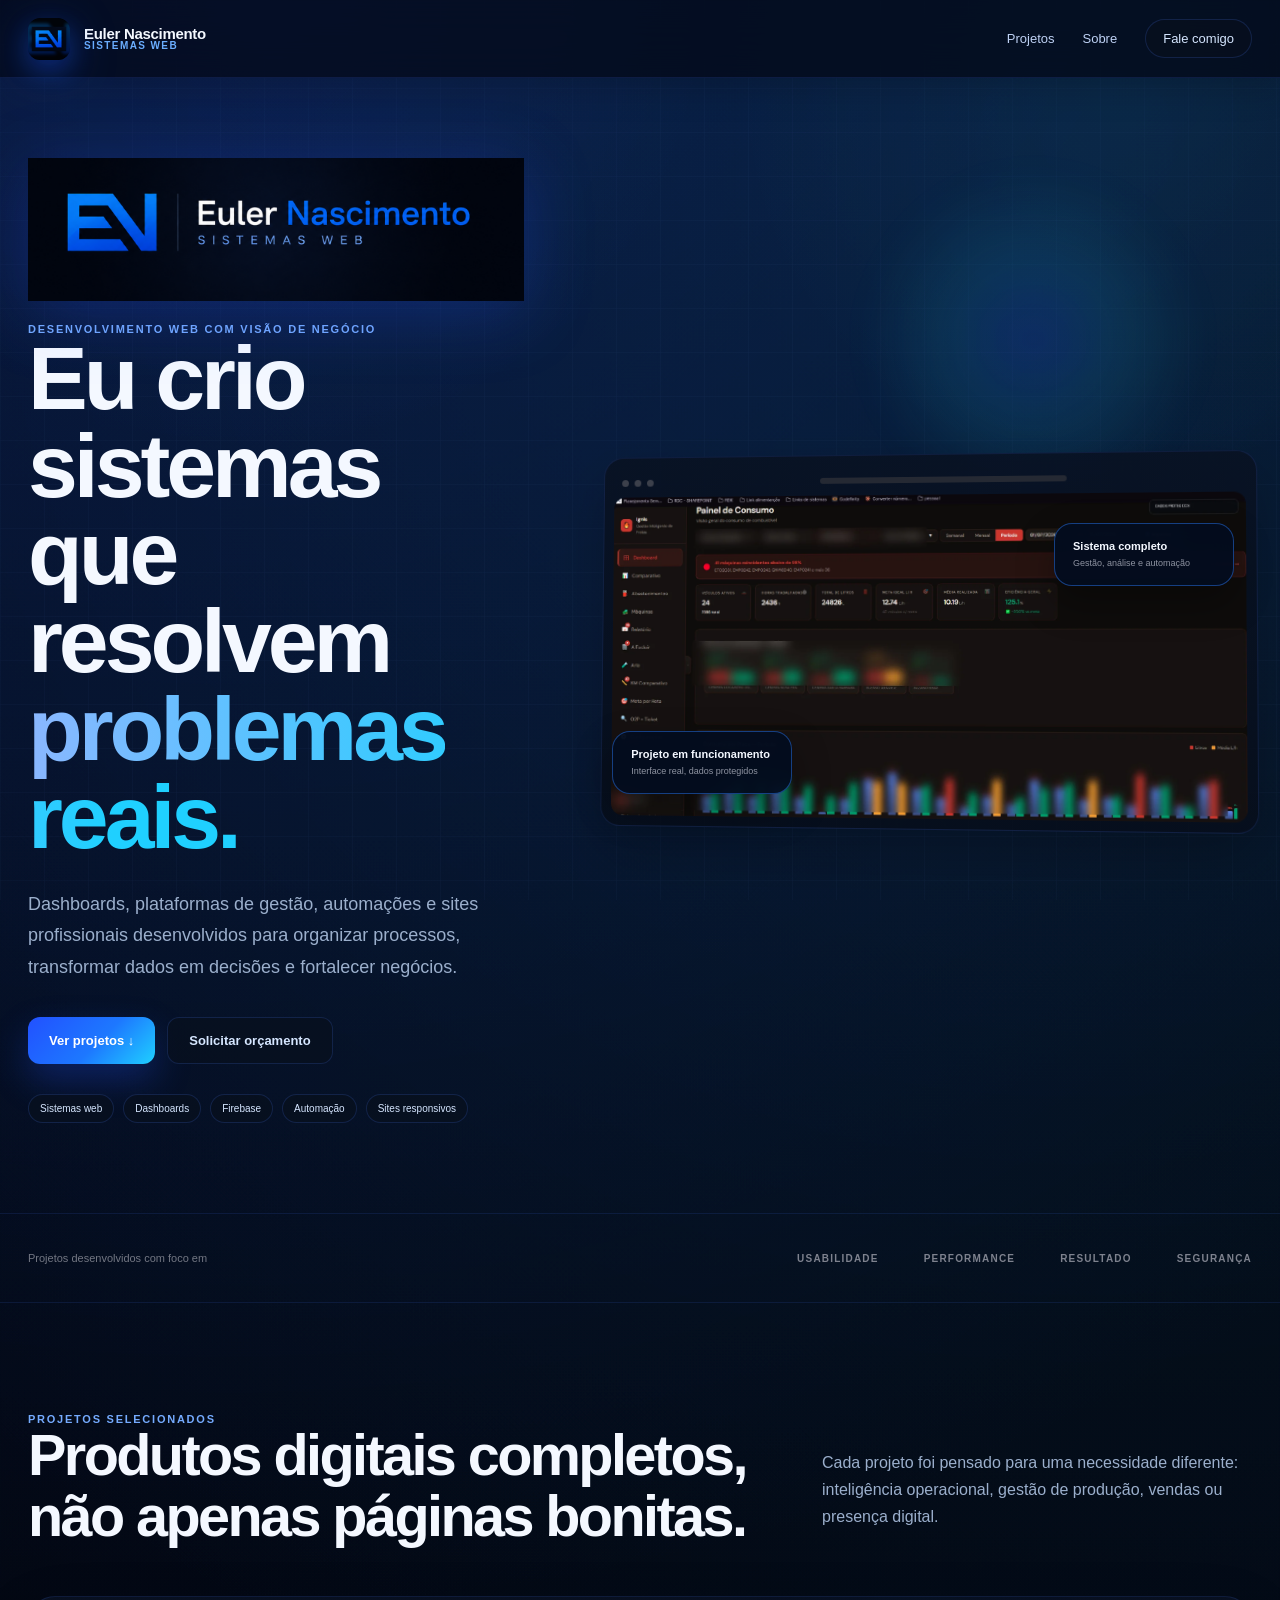
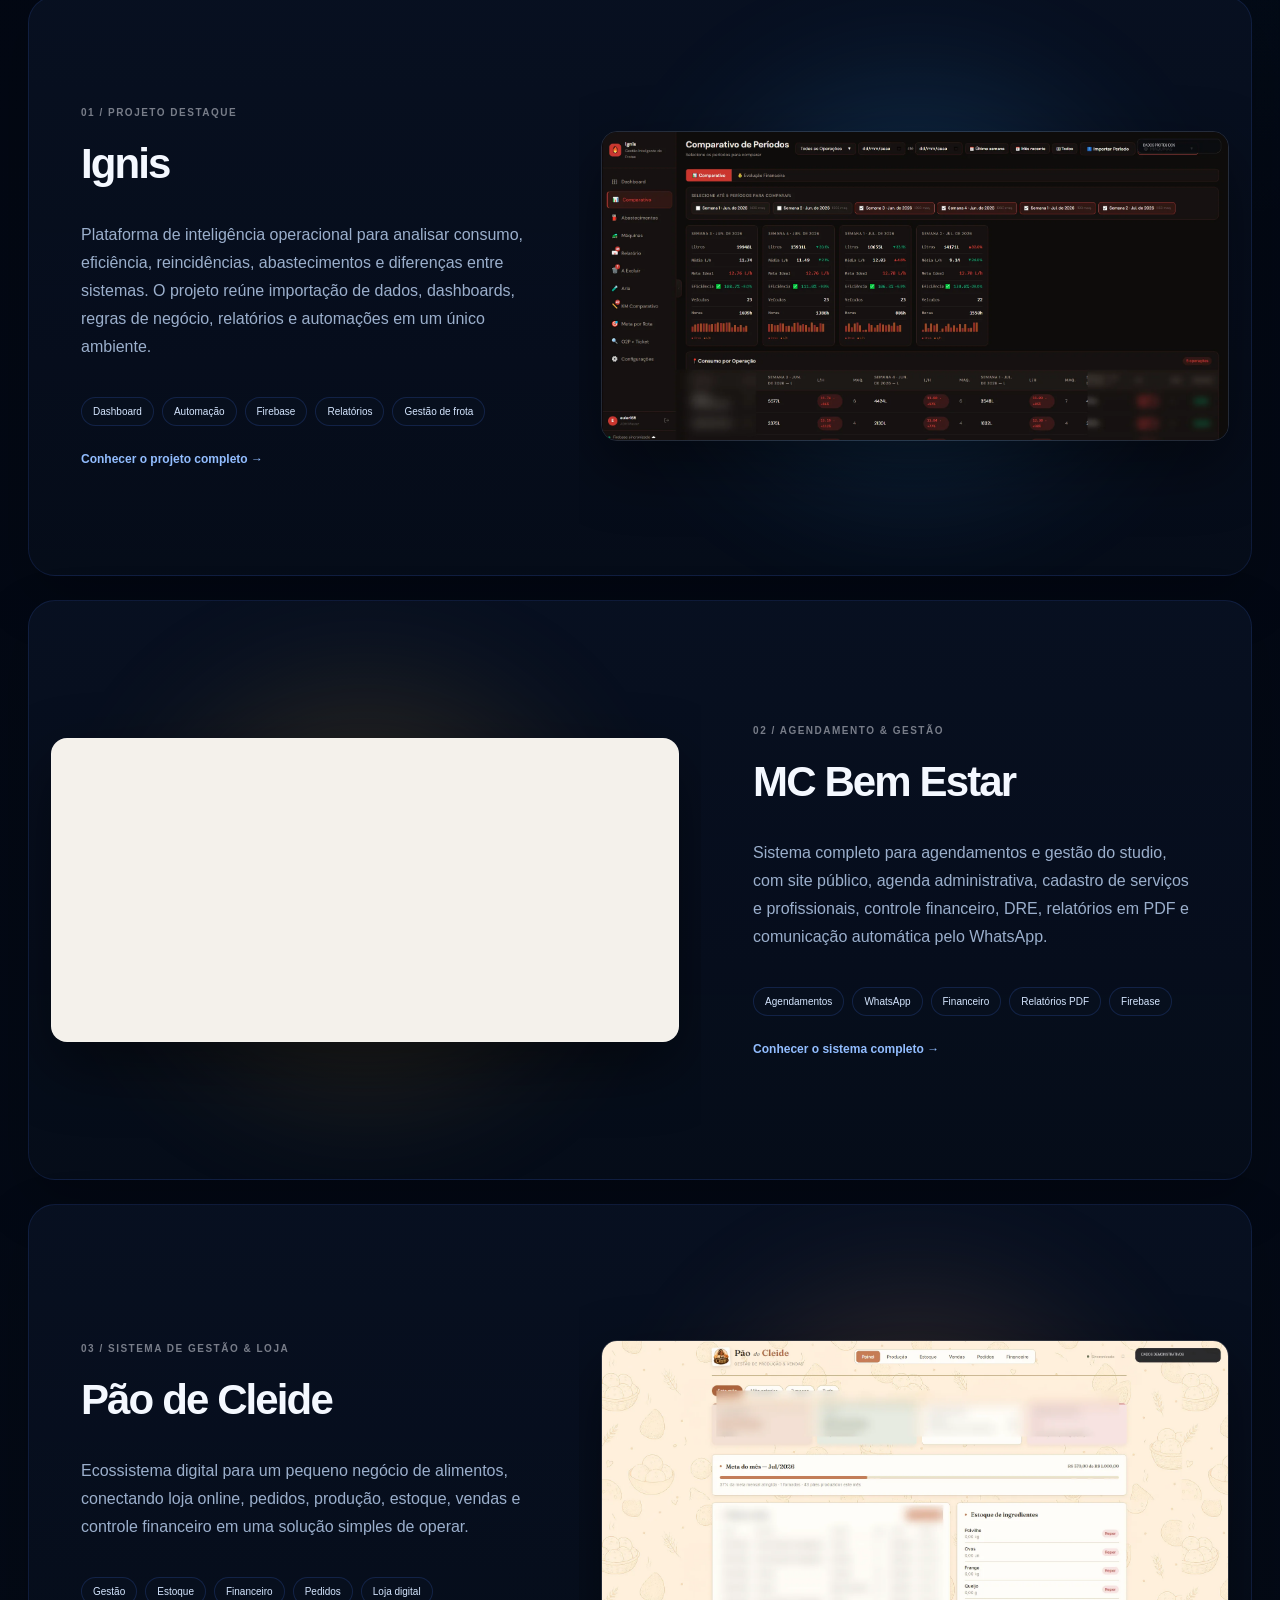
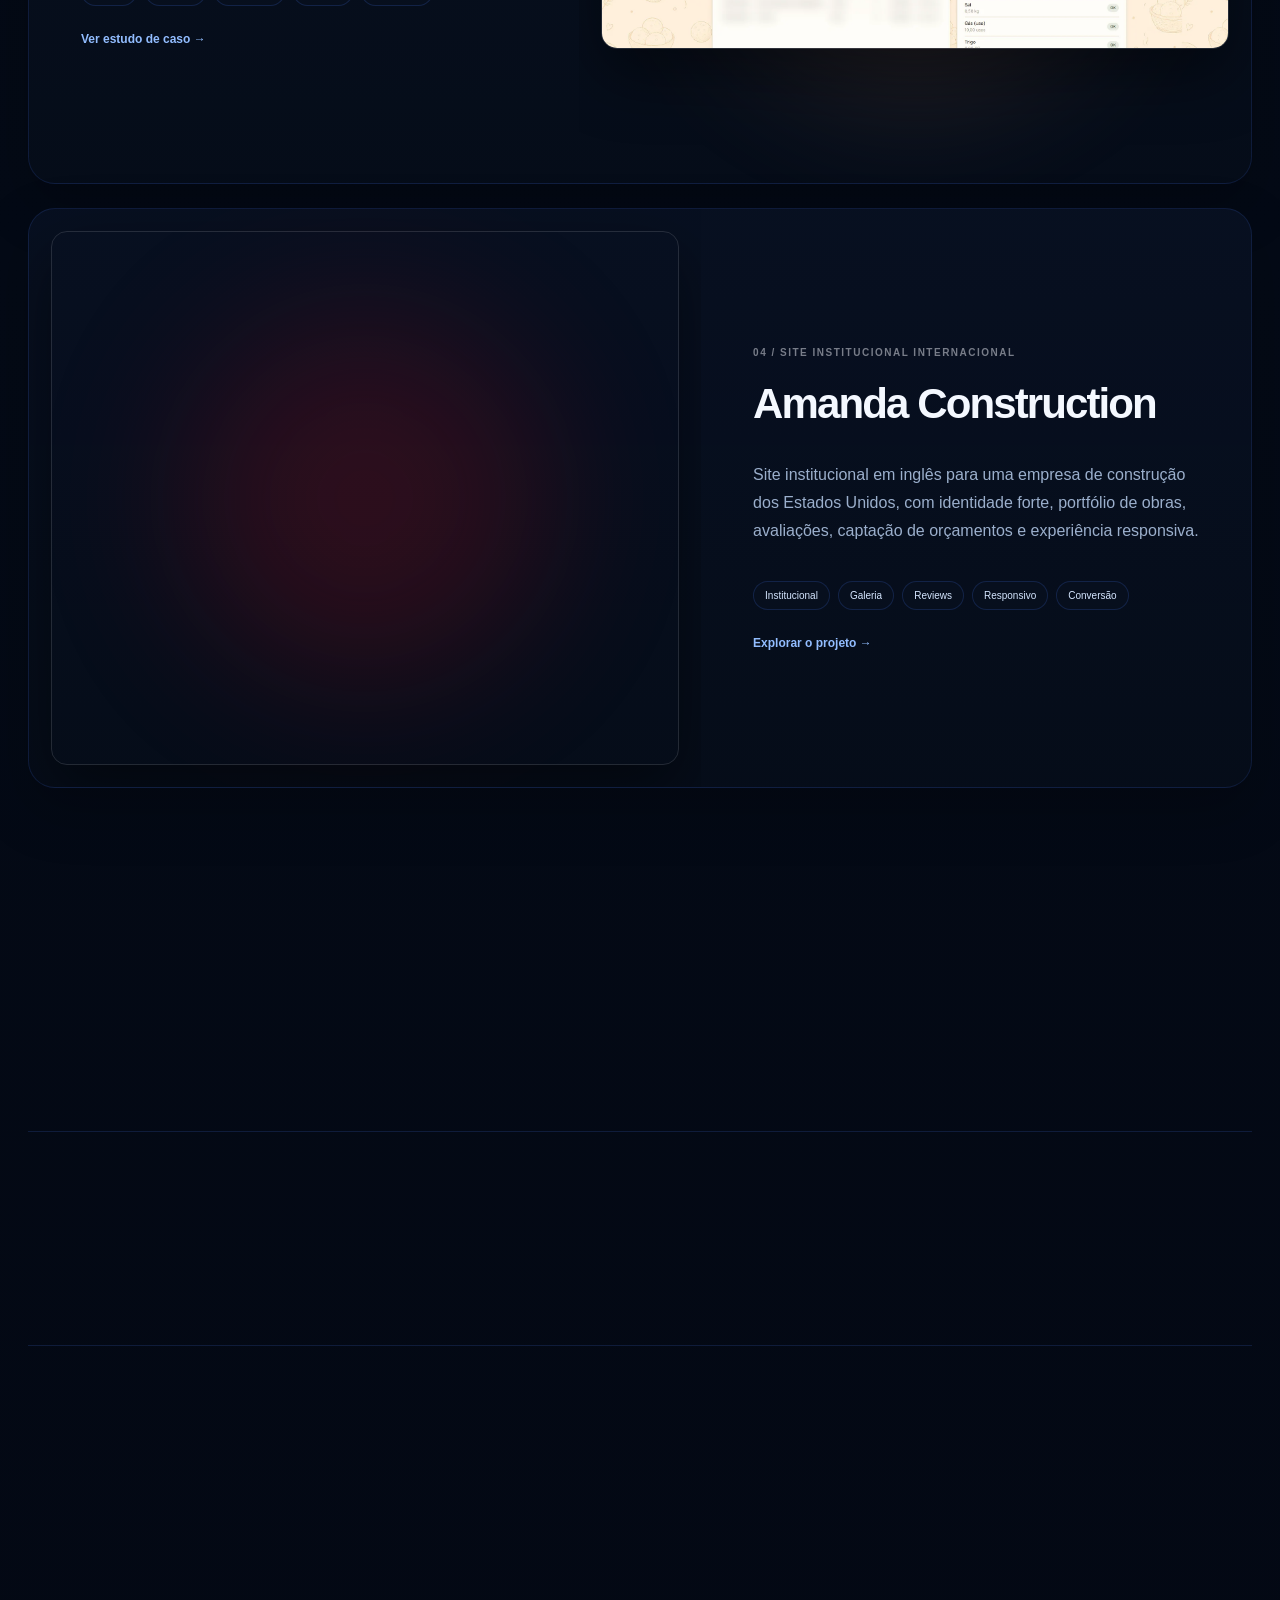
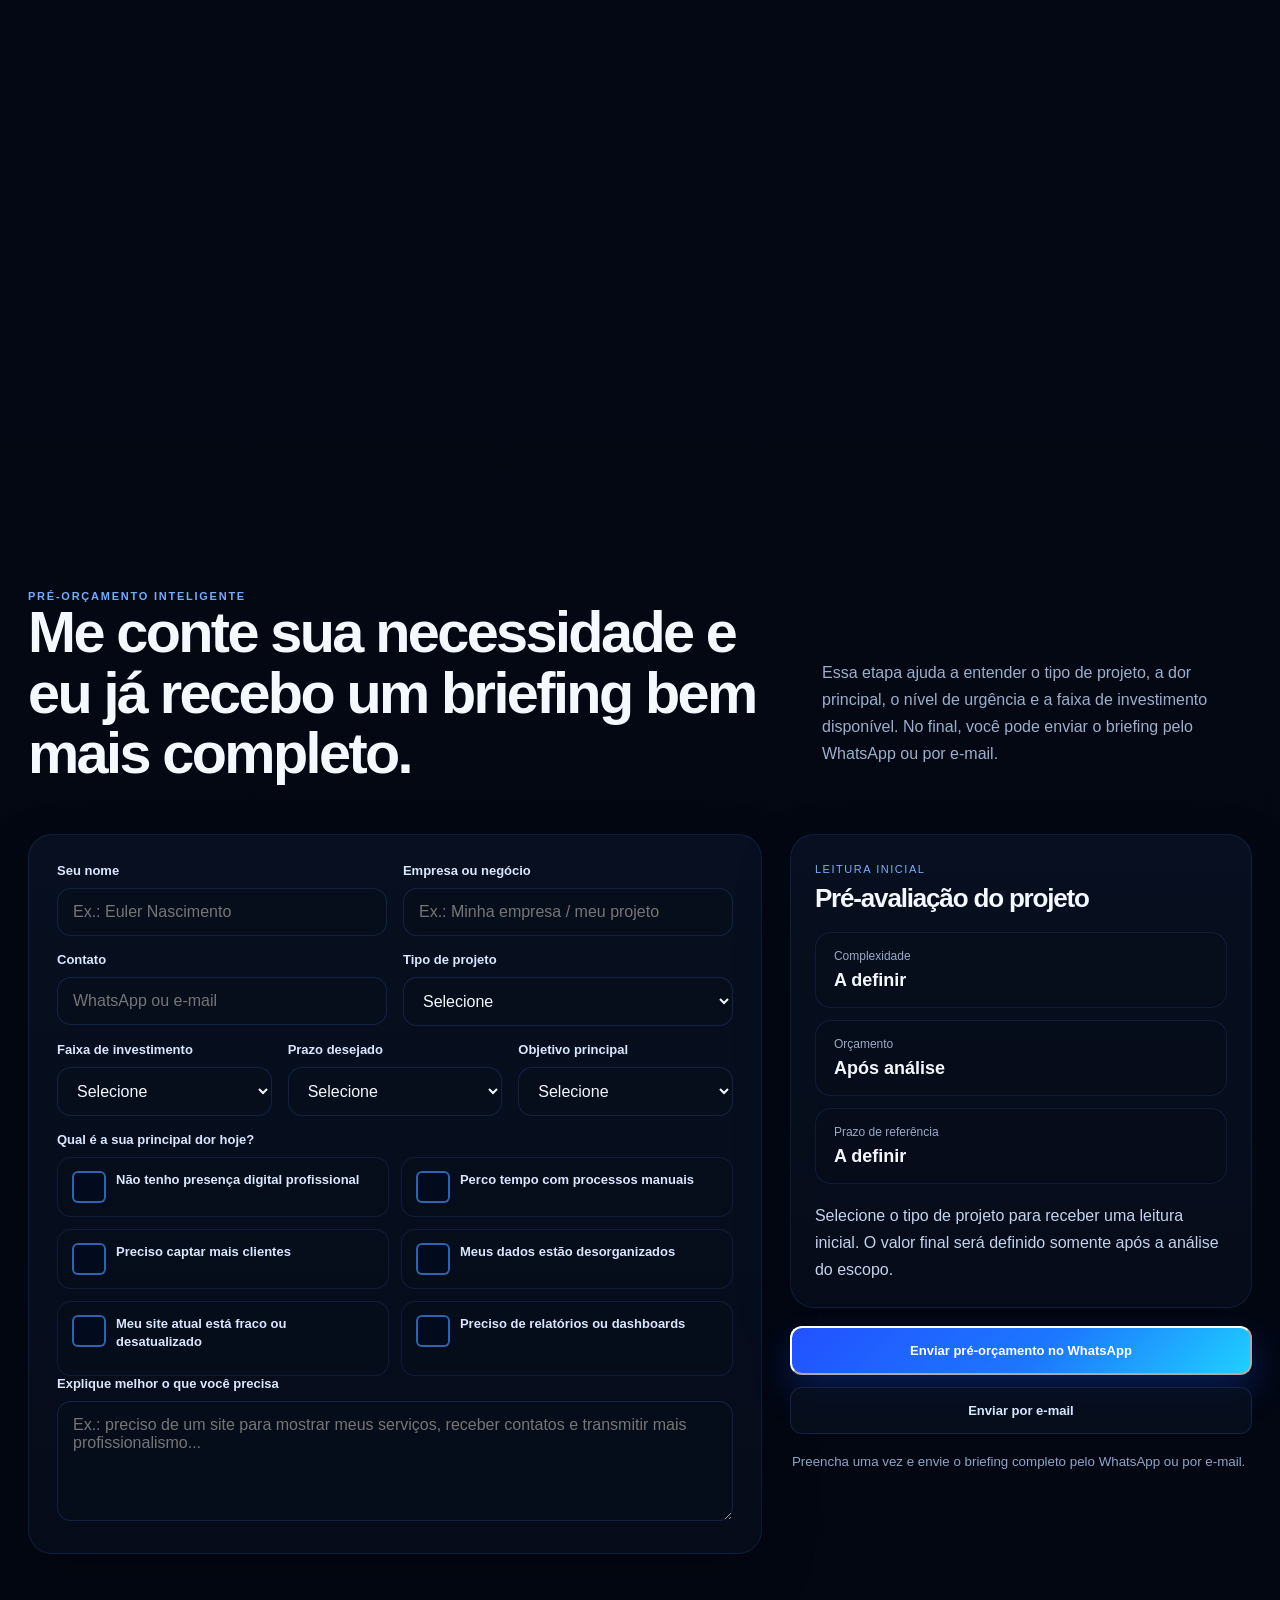
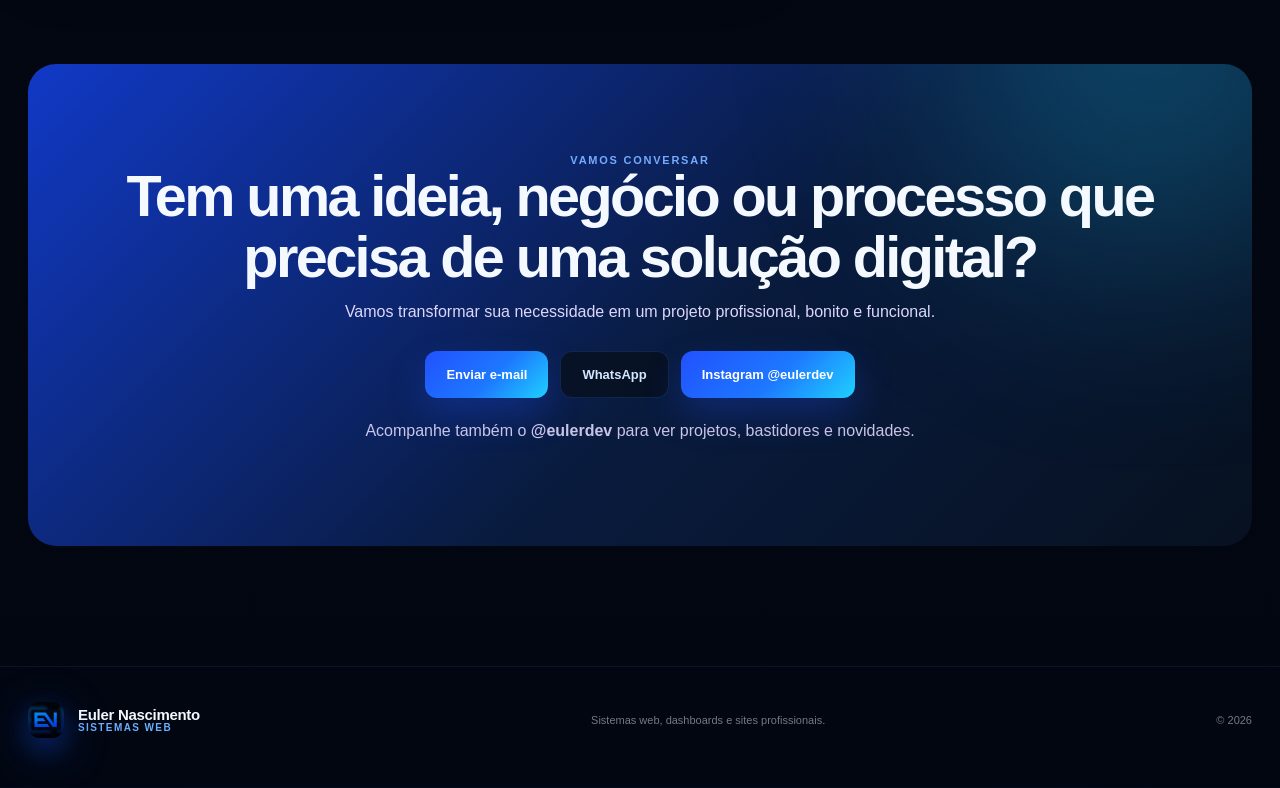
==== commit 534f0f8a: "Add files via upload" ====
--- a/index.html
+++ b/index.html
@@ -418,7 +418,18 @@
 
     <article class="work reverse reveal">
       <div class="work-copy">
-        <span class="work-index">02 / SISTEMA DE GESTÃO & LOJA</span>
+        <span class="work-index">02 / AGENDAMENTO & GESTÃO</span>
+        <h3>MC Bem Estar</h3>
+        <p>Sistema completo para agendamentos e gestão do studio, com site público, agenda administrativa, cadastro de serviços e profissionais, controle financeiro, DRE, relatórios em PDF e comunicação automática pelo WhatsApp.</p>
+        <div class="tags"><span>Agendamentos</span><span>WhatsApp</span><span>Financeiro</span><span>Relatórios PDF</span><span>Firebase</span></div>
+        <a class="work-link" href="projeto-mc-bem-estar.html">Conhecer o sistema completo →</a>
+      </div>
+      <div class="work-media mc"><img src="assets/mc-agenda.webp" alt="Agenda administrativa do sistema MC Bem Estar com dados de clientes anonimizados" loading="lazy" decoding="async"></div>
+    </article>
+
+    <article class="work reveal">
+      <div class="work-copy">
+        <span class="work-index">03 / SISTEMA DE GESTÃO & LOJA</span>
         <h3>Pão de Cleide</h3>
         <p>Ecossistema digital para um pequeno negócio de alimentos, conectando loja online, pedidos, produção, estoque, vendas e controle financeiro em uma solução simples de operar.</p>
         <div class="tags"><span>Gestão</span><span>Estoque</span><span>Financeiro</span><span>Pedidos</span><span>Loja digital</span></div>
@@ -427,9 +438,9 @@
       <div class="work-media pao"><img src="assets/pao-painel.webp" alt="Painel real do sistema Pão de Cleide com dados demonstrativos" loading="lazy" decoding="async"></div>
     </article>
 
-    <article class="work reveal">
+    <article class="work reverse reveal">
       <div class="work-copy">
-        <span class="work-index">03 / SITE INSTITUCIONAL INTERNACIONAL</span>
+        <span class="work-index">04 / SITE INSTITUCIONAL INTERNACIONAL</span>
         <h3>Amanda Construction</h3>
         <p>Site institucional em inglês para uma empresa de construção dos Estados Unidos, com identidade forte, portfólio de obras, avaliações, captação de orçamentos e experiência responsiva.</p>
         <div class="tags"><span>Institucional</span><span>Galeria</span><span>Reviews</span><span>Responsivo</span><span>Conversão</span></div>
--- a/style.css
+++ b/style.css
@@ -25,7 +25,7 @@
 .float-note{position:absolute;background:rgba(18,21,29,.94);border:1px solid rgba(255,255,255,.13);border-radius:14px;padding:14px 16px;box-shadow:0 20px 55px rgba(0,0,0,.42);backdrop-filter:blur(15px)}.float-note b,.float-note small{display:block}.float-note b{font-size:11px}.float-note small{font-size:9px;color:#8f94a2;margin-top:4px}.float-a{left:-32px;bottom:48px}.float-b{right:-15px;top:55px}
 .proof{border-top:1px solid var(--line);border-bottom:1px solid var(--line);padding:27px 0}.proof .container{display:flex;justify-content:space-between;align-items:center}.proof p{color:#737783;font-size:11px}.proof div div{display:flex;gap:45px;font-size:10px;letter-spacing:.12em;font-weight:800;color:#7e828e}
 .section-head{display:flex;justify-content:space-between;align-items:end;gap:60px;margin-bottom:50px}.section-head p{max-width:430px;color:var(--muted);line-height:1.7}
-.work-list{display:grid;gap:24px}.work{border:1px solid var(--line);border-radius:27px;overflow:hidden;background:linear-gradient(145deg,rgba(255,255,255,.045),rgba(255,255,255,.015));display:grid;grid-template-columns:.9fr 1.1fr;min-height:580px}.work.reverse{grid-template-columns:1.1fr .9fr}.work.reverse .work-copy{order:2}.work-copy{padding:52px;display:flex;flex-direction:column;justify-content:center}.work-index{font-size:10px;letter-spacing:.15em;color:#787d89;font-weight:800}.work h3{font-size:42px;margin:22px 0 17px}.work p{color:var(--muted);line-height:1.75}.work-media{padding:22px;display:grid;place-items:center;position:relative;overflow:hidden}.work-media:before{content:"";position:absolute;width:360px;height:360px;border-radius:50%;filter:blur(80px);opacity:.22}.work-media.ignis:before{background:var(--orange)}.work-media.pao:before{background:#d49061}.work-media.amanda:before{background:#bb111d}.work-media img{position:relative;border-radius:16px;box-shadow:0 25px 65px rgba(0,0,0,.45);border:1px solid rgba(255,255,255,.12)}
+.work-list{display:grid;gap:24px}.work{border:1px solid var(--line);border-radius:27px;overflow:hidden;background:linear-gradient(145deg,rgba(255,255,255,.045),rgba(255,255,255,.015));display:grid;grid-template-columns:.9fr 1.1fr;min-height:580px}.work.reverse{grid-template-columns:1.1fr .9fr}.work.reverse .work-copy{order:2}.work-copy{padding:52px;display:flex;flex-direction:column;justify-content:center}.work-index{font-size:10px;letter-spacing:.15em;color:#787d89;font-weight:800}.work h3{font-size:42px;margin:22px 0 17px}.work p{color:var(--muted);line-height:1.75}.work-media{padding:22px;display:grid;place-items:center;position:relative;overflow:hidden}.work-media:before{content:"";position:absolute;width:360px;height:360px;border-radius:50%;filter:blur(80px);opacity:.22}.work-media.ignis:before{background:var(--orange)}.work-media.pao:before{background:#d49061}.work-media.amanda:before{background:#bb111d}.work-media.mc:before{background:#c59535}.work-media img{position:relative;border-radius:16px;box-shadow:0 25px 65px rgba(0,0,0,.45);border:1px solid rgba(255,255,255,.12)}.work-media.mc img{width:100%;object-fit:contain;background:#f4f1eb}
 .work-link{margin-top:26px;font-weight:800;font-size:12px}.tags{display:flex;gap:8px;flex-wrap:wrap;margin-top:20px}
 .amanda-art{width:100%;height:100%;min-height:450px;display:grid;place-items:center;position:relative;background:linear-gradient(145deg,#ecebea,#b5b3af);border-radius:16px;overflow:hidden}.amanda-art .eagle{position:absolute;inset:0;width:100%;height:100%;object-fit:cover}.amanda-art .logo{position:relative;width:48%;filter:drop-shadow(0 15px 26px rgba(0,0,0,.25))}
 .capabilities{display:grid;grid-template-columns:repeat(4,1fr);border-top:1px solid var(--line);border-bottom:1px solid var(--line)}.capabilities article{padding:38px 26px;border-right:1px solid var(--line)}.capabilities article:last-child{border-right:0}.capabilities span{color:#9885ff;font-size:10px}.capabilities h3{font-size:19px;margin:34px 0 12px}.capabilities p{font-size:12px;color:var(--muted);line-height:1.65}
@@ -112,6 +112,14 @@
   background:rgba(181,16,27,.07);
   border-radius:0 15px 15px 0;
   color:#c9cbd3;
+  line-height:1.75;
+}
+.privacy-note{
+  padding:24px;
+  border-left:3px solid #2f8dff;
+  background:rgba(47,141,255,.08);
+  border-radius:0 15px 15px 0;
+  color:#c9d7ec;
   line-height:1.75;
 }
 .work-media.amanda img{
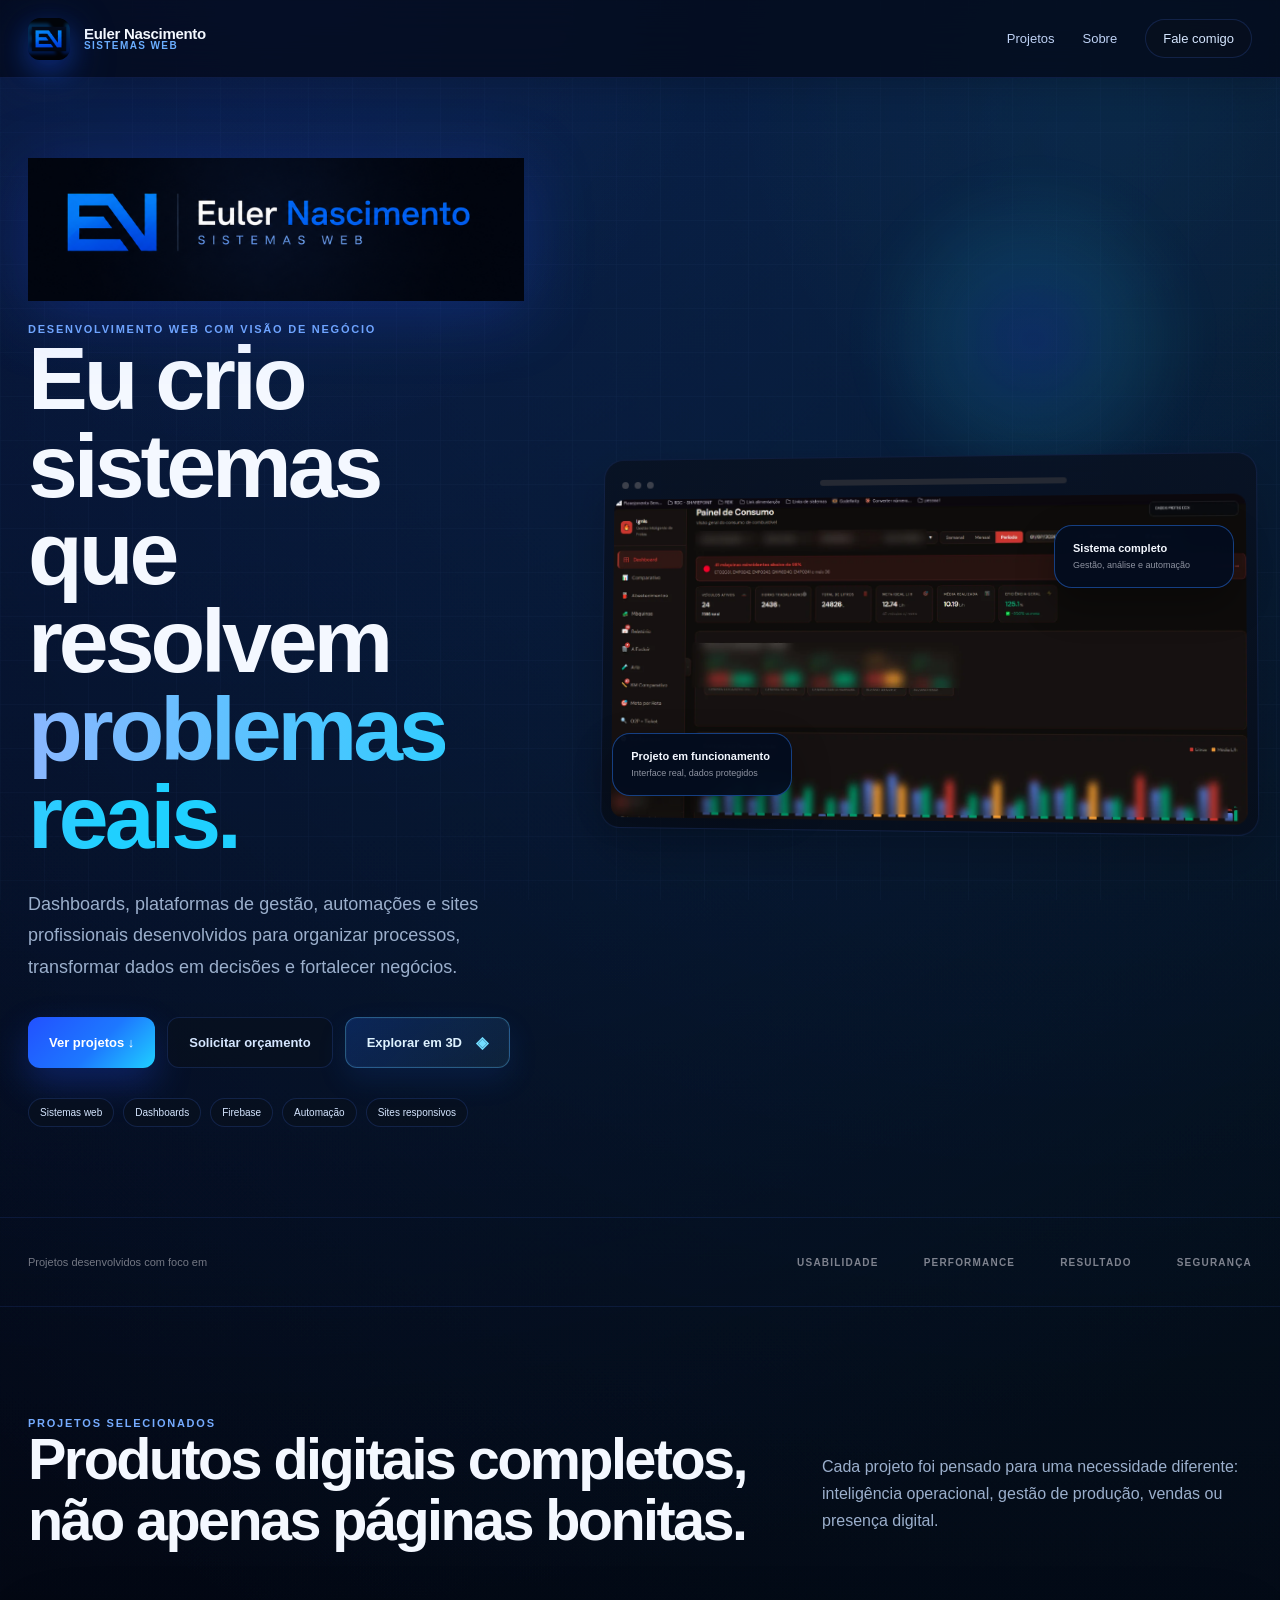
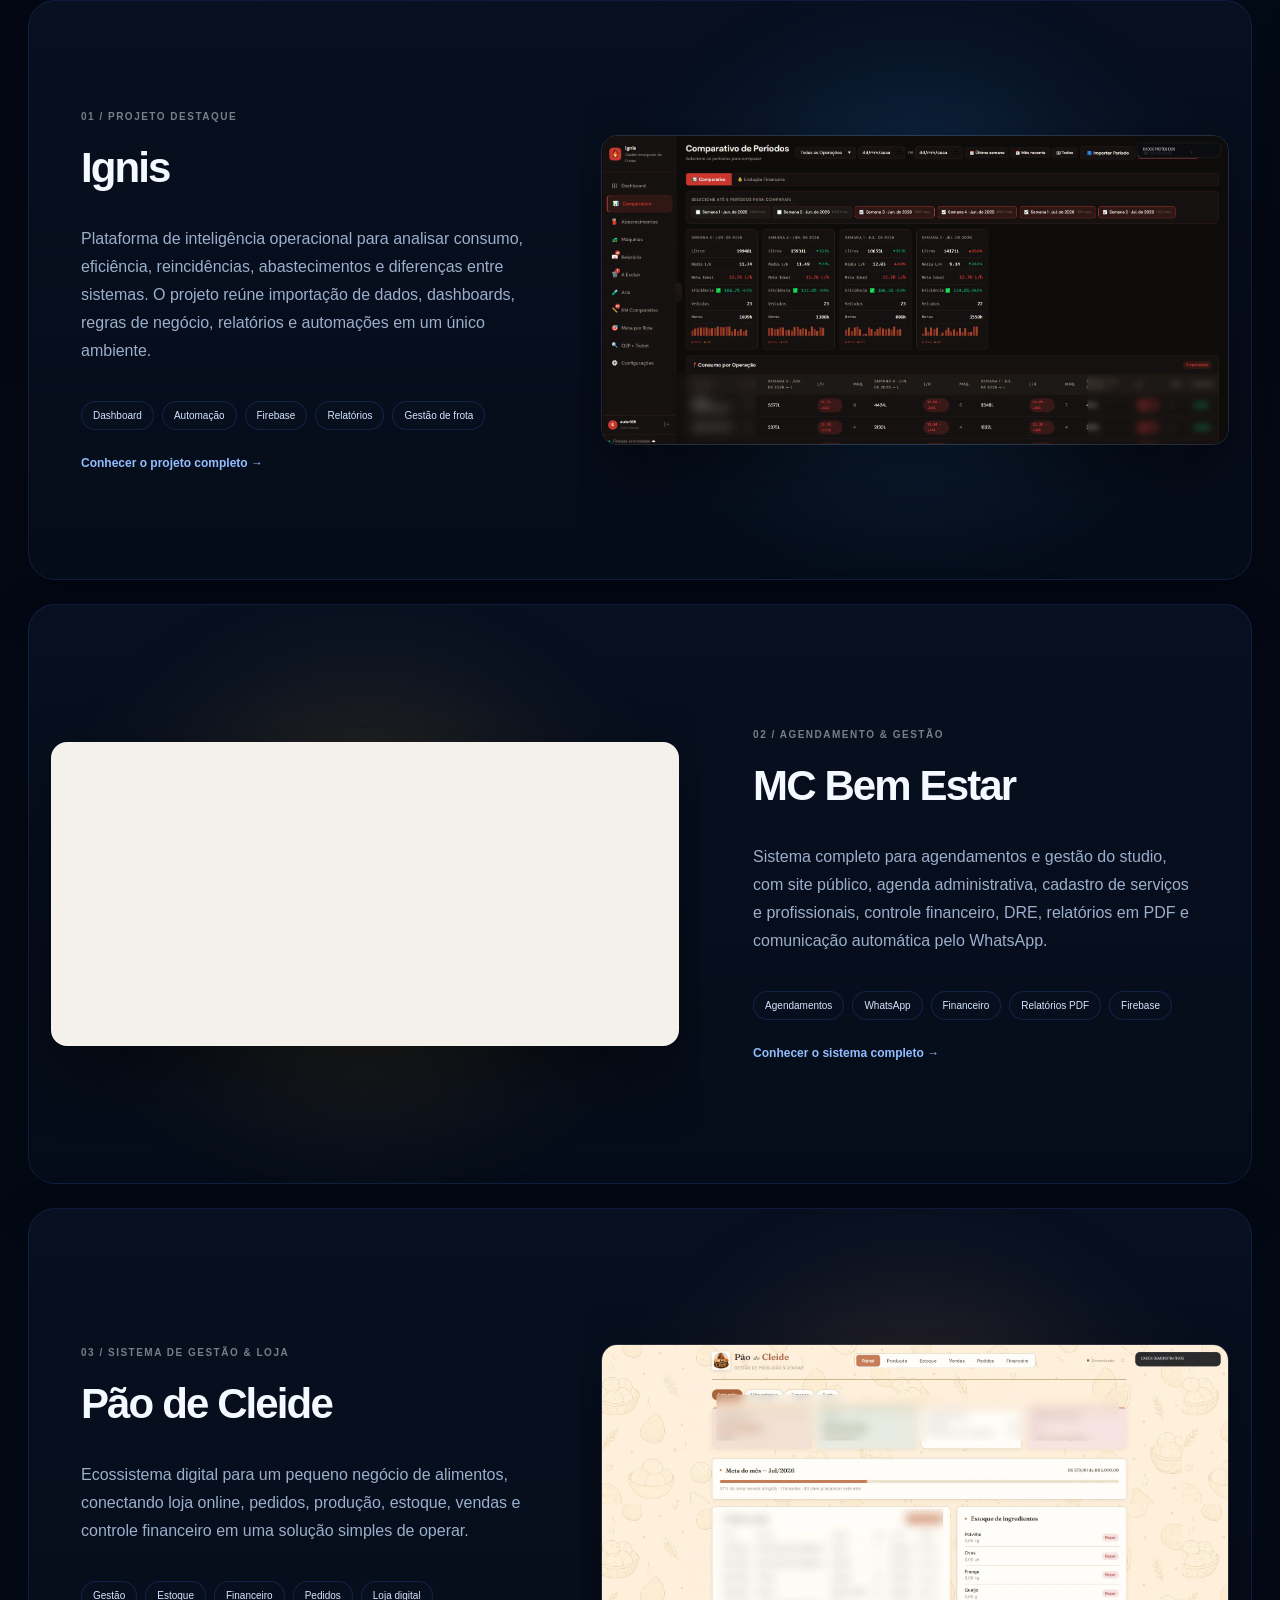
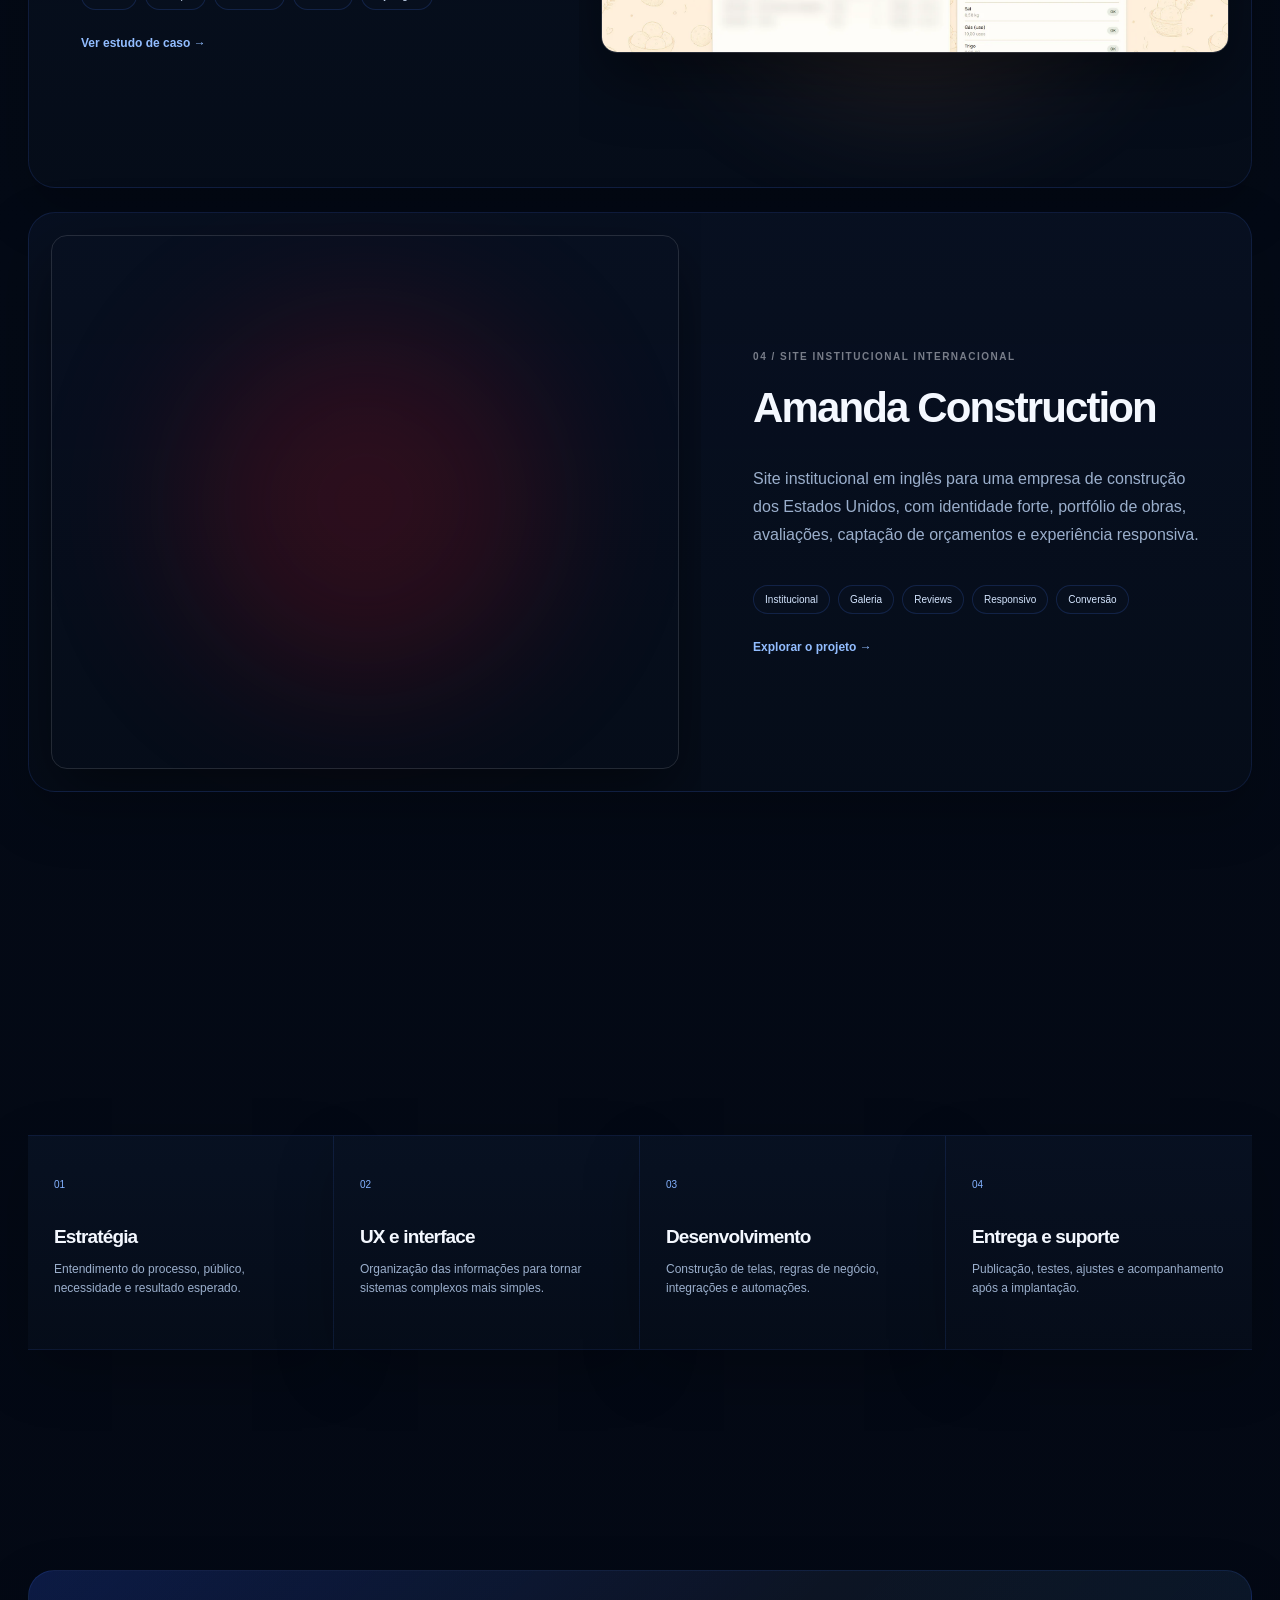
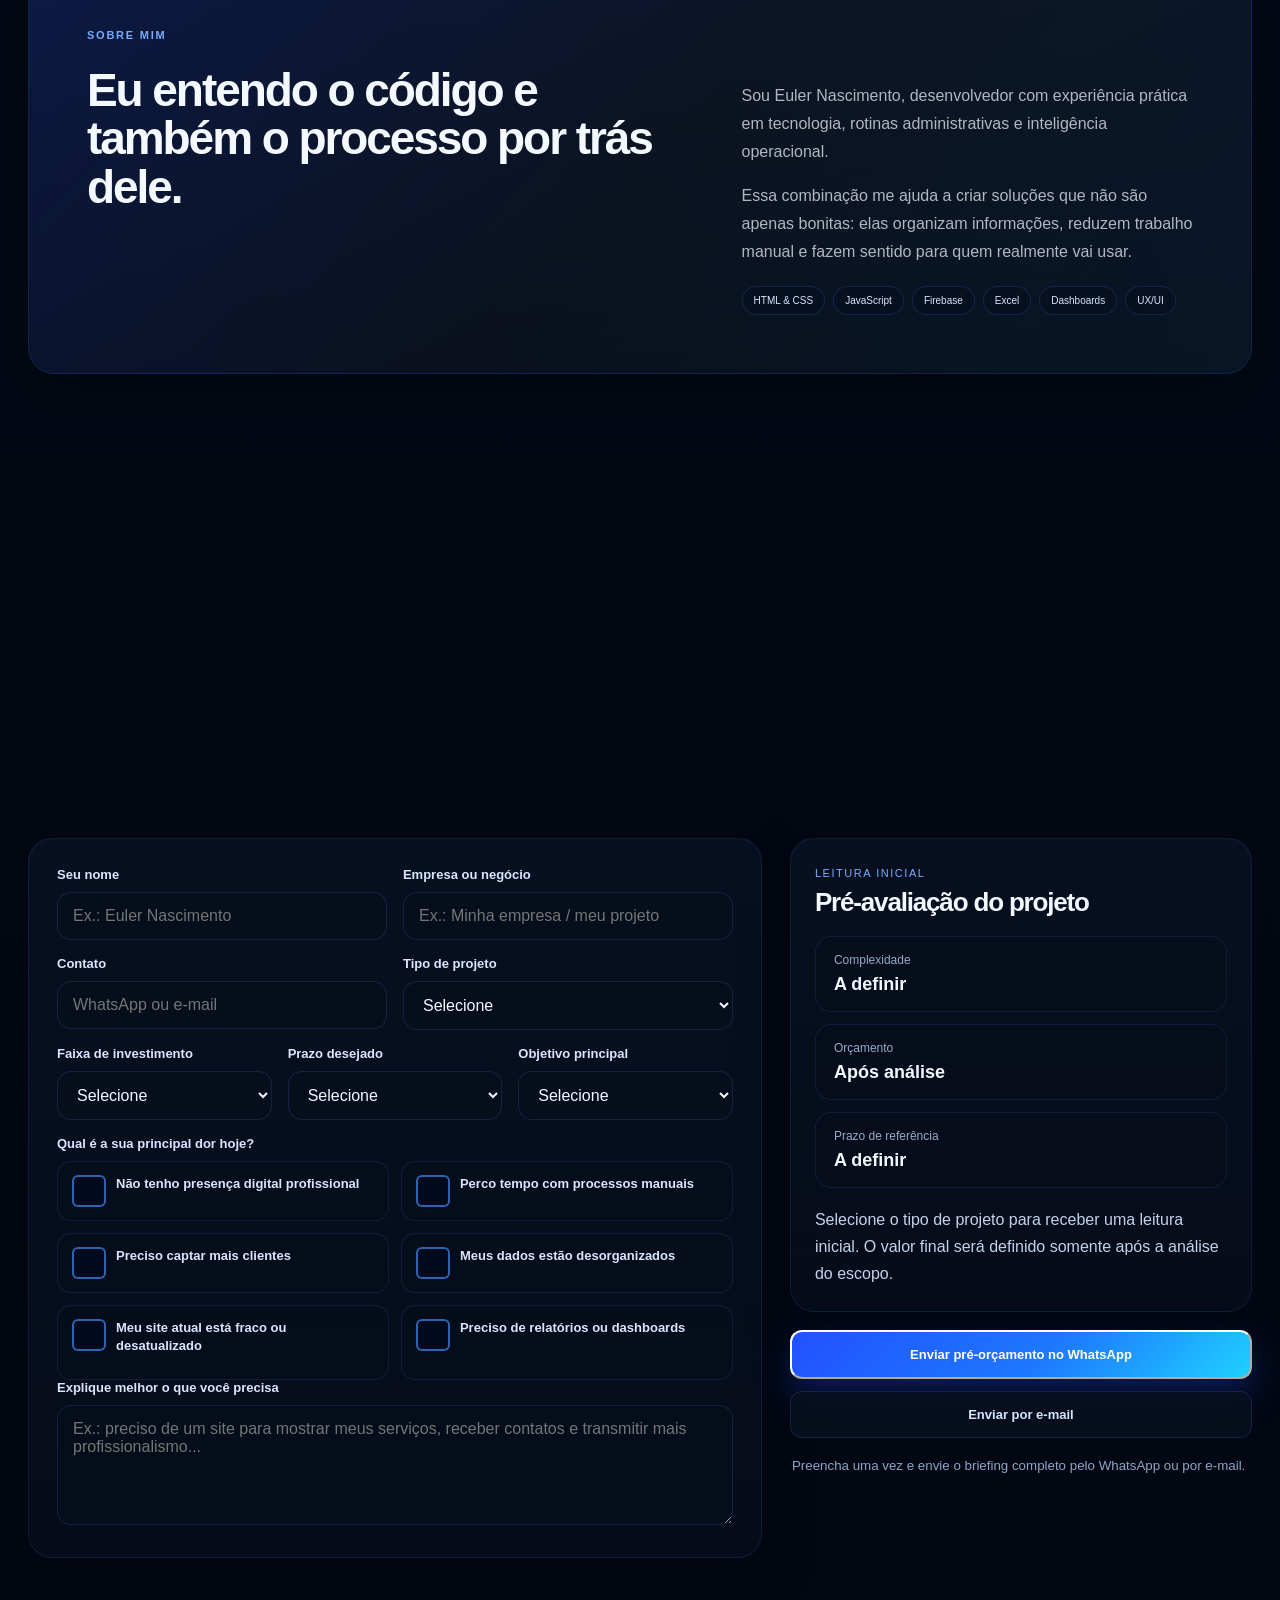
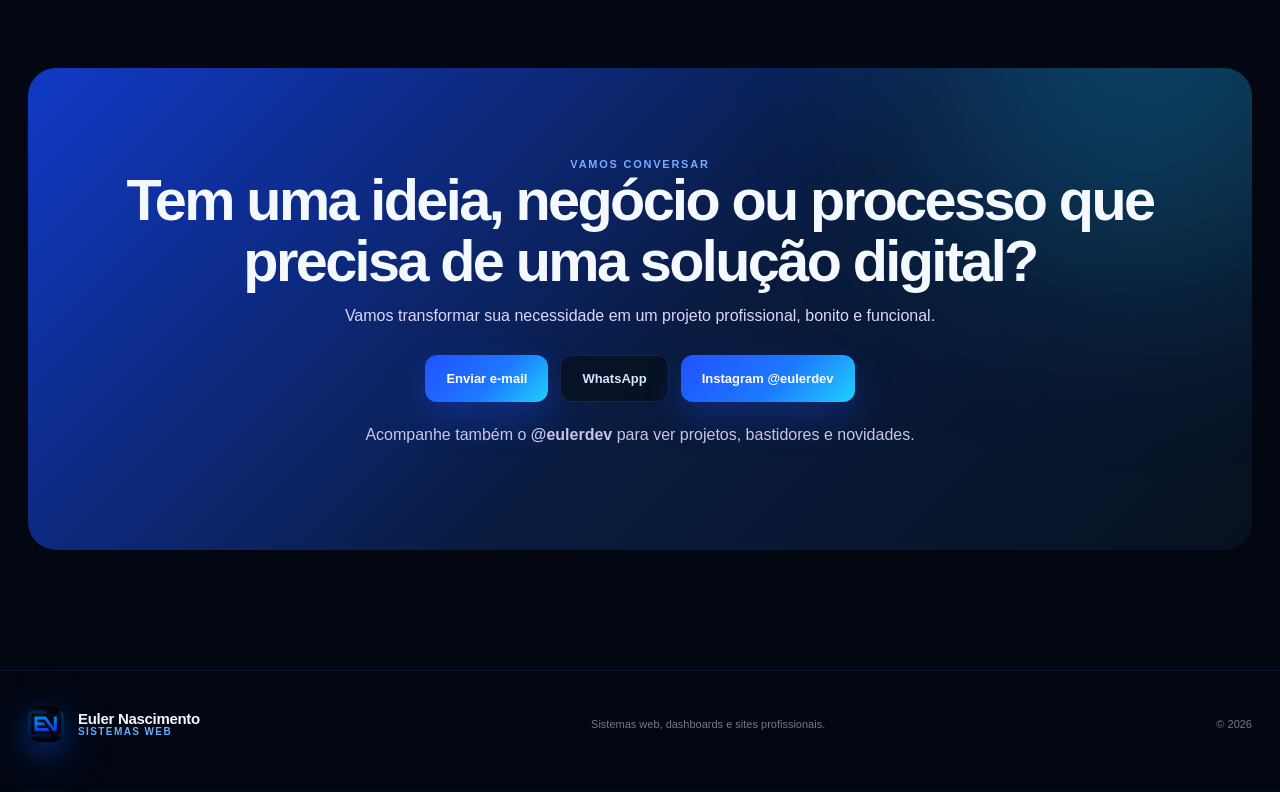
==== commit 94b65eae: "feat: publicar experiência 3D e acesso pelo portfólio" ====
--- a/index.html
+++ b/index.html
@@ -383,6 +383,7 @@
     <div class="actions">
       <a class="button button-light" href="#projetos">Ver projetos ↓</a>
       <a class="button button-dark" href="#orcamento">Solicitar orçamento</a>
+      <a class="button button-3d" href="explorar-3d.html" aria-label="Explorar o portfólio em uma experiência 3D">Explorar em 3D <span aria-hidden="true">◈</span></a>
     </div>
     <div class="mini-tags"><span>Sistemas web</span><span>Dashboards</span><span>Firebase</span><span>Automação</span><span>Sites responsivos</span></div>
   </div>
--- a/style.css
+++ b/style.css
@@ -627,3 +627,19 @@
   .quote-form{padding:20px}
   .quote-summary{padding:20px}
 }
+
+
+/* Experiência 3D */
+.button-3d{
+  position:relative;
+  overflow:hidden;
+  border:1px solid rgba(94,200,255,.34);
+  background:linear-gradient(135deg,rgba(31,107,255,.22),rgba(94,200,255,.09));
+  color:#dff3ff;
+  box-shadow:inset 0 0 0 1px rgba(255,255,255,.025),0 12px 30px rgba(31,107,255,.12);
+}
+.button-3d:before{
+  content:"";position:absolute;inset:-70% -20%;background:linear-gradient(105deg,transparent 38%,rgba(255,255,255,.16) 50%,transparent 62%);transform:translateX(-70%);transition:transform .55s ease;pointer-events:none
+}
+.button-3d:hover:before{transform:translateX(70%)}
+.button-3d span{color:#72ddff;font-size:16px}
